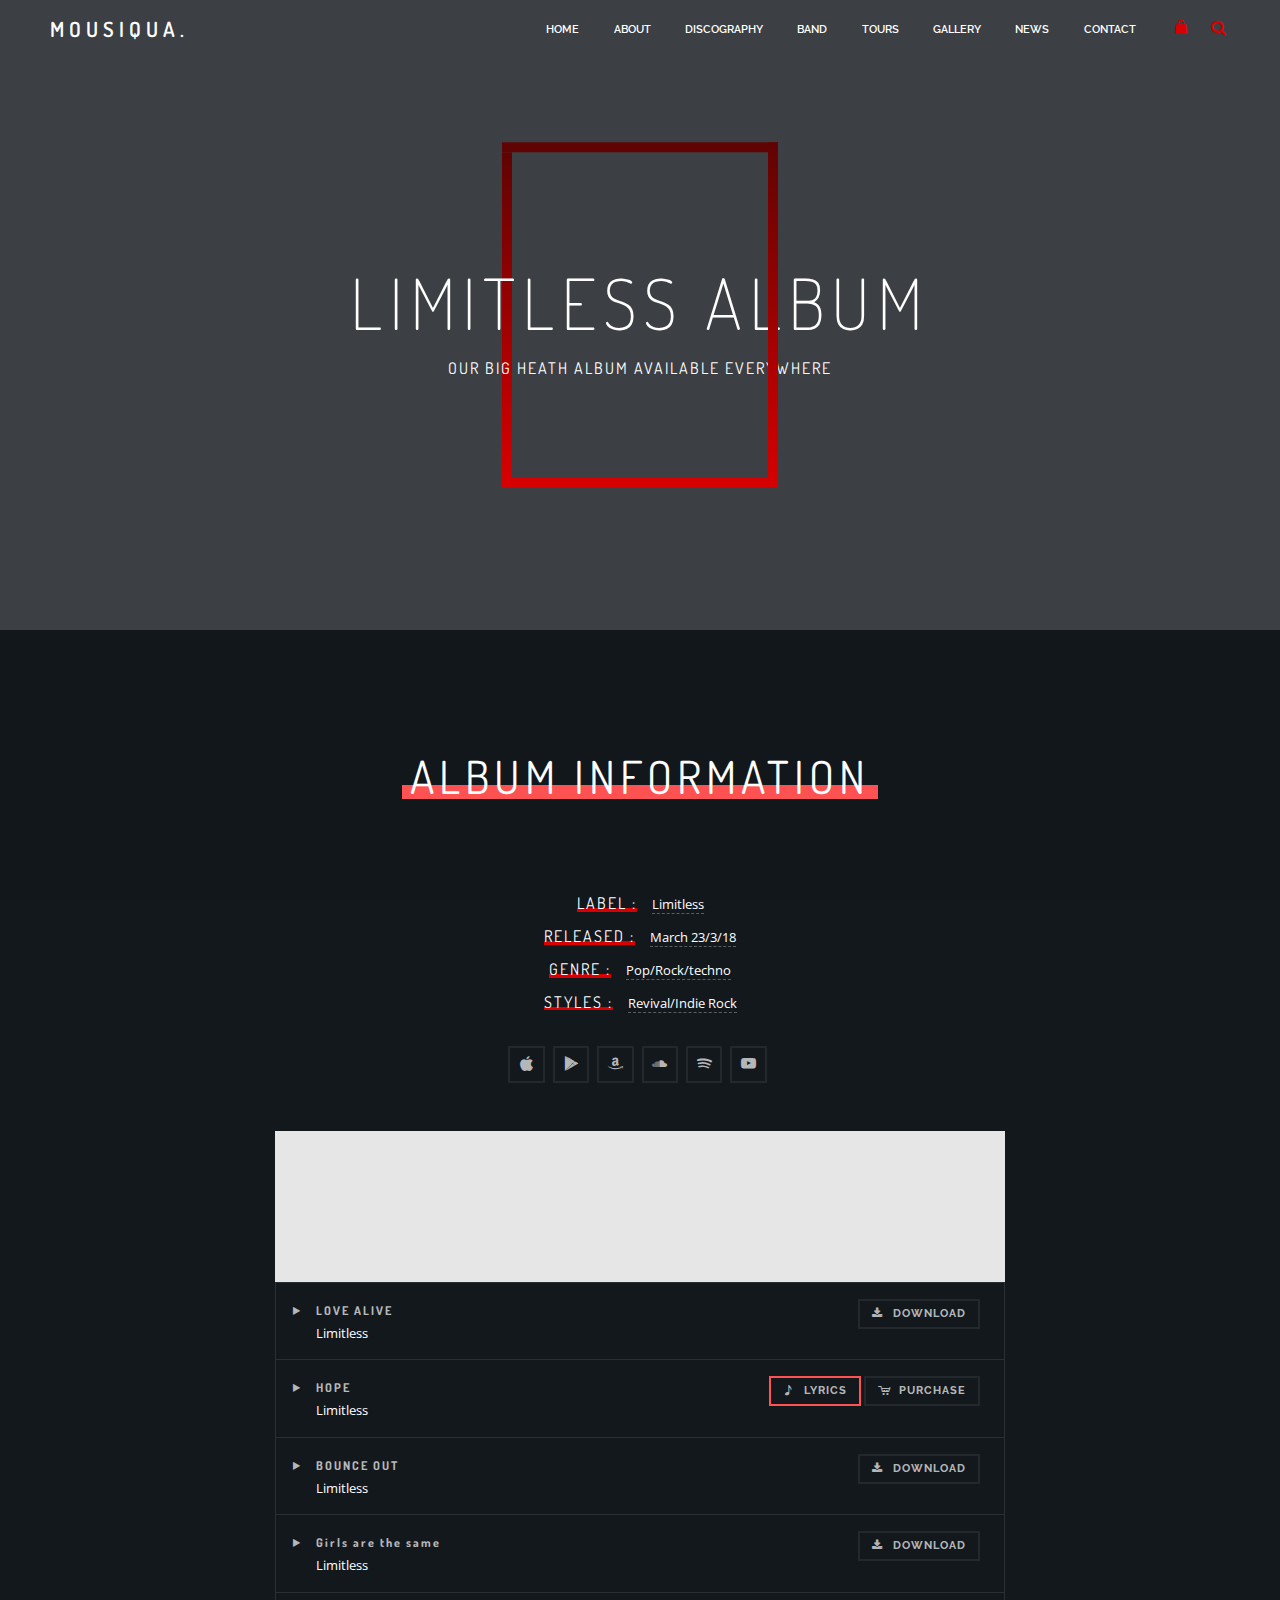
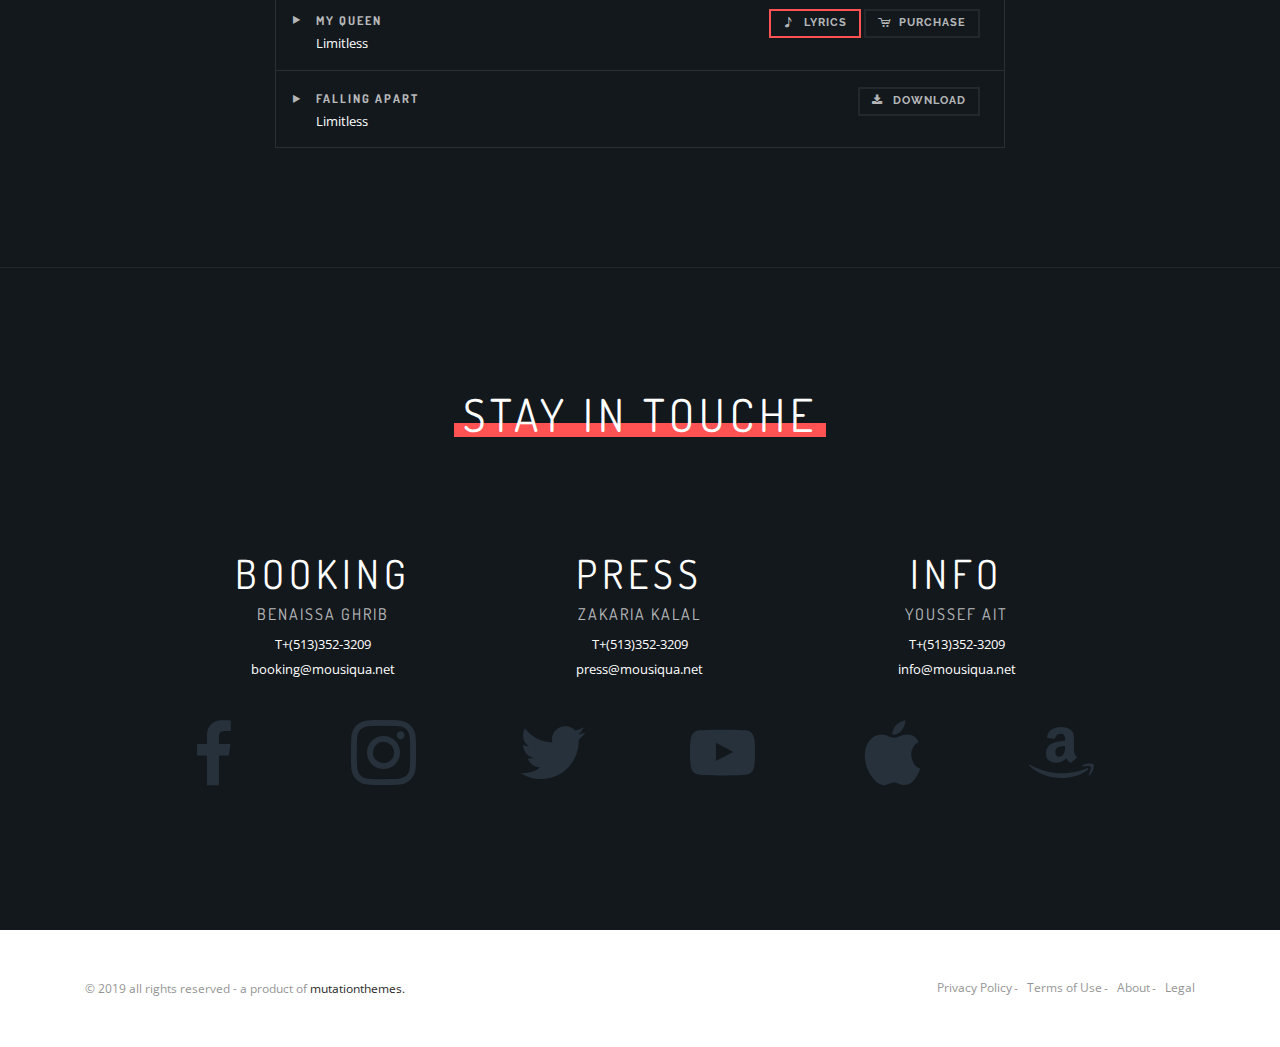
==== album-single.html @ a1e0802e "update" ====
<!DOCTYPE html>
<html lang="en">
   <head>
      <!-- Metas -->
      <meta charset="utf-8">
      <title>Mousiqua - Music Band and Musician Template</title>
      <meta name="description" content="">
      <meta name="viewport" content="width=device-width, initial-scale=1.0">
      <!-- Css -->
      <link href="css/bootstrap.css" rel="stylesheet" type="text/css" media="all"/>
      <link href="css/base.css" rel="stylesheet" type="text/css" media="all"/>
      <link href="css/main.css" rel="stylesheet" type="text/css" media="all"/>
      <link href="css/flexslider.css" rel="stylesheet" type="text/css"  media="all" />
      <link href="css/fonts.css" rel="stylesheet" type="text/css"  media="all" />
      <link href="http://fonts.googleapis.com/css?family=Dosis:100,300,400,600,700" rel="stylesheet" type="text/css">
      <link href="https://fonts.googleapis.com/css?family=Raleway:100,400,500,600,700" rel="stylesheet">
      <link href="https://fonts.googleapis.com/css?family=Open+Sans:300i,400,400i,600,700,800" rel="stylesheet">
   </head>
   <body>
      <!-- Preloader -->
      <div class="loader">
         <!-- Preloader inner -->
         <div class="loader-inner">
            <svg width="120" height="220" viewbox="0 0 100 100" class="loading-spinner" version="1.1" xmlns="http://www.w3.org/2000/svg">
               <circle class="spinner" cx="50" cy="50" r="21" fill="#13181d" stroke-width="2"/>
            </svg>
         </div>
         <!-- End preloader inner -->
      </div>
      <!-- End preloader-->
      <!--Wrapper-->
      <div class="wrapper">
         <div class="block-search-form">
            <div class="block-content">
               <div class="container">
                  <!--end of row-->
                  <div class="row justify-content-center">
                     <div class="col-12 col-md-10 col-lg-8">
                        <form method="get"  >
                           <div class="card  bg-red ">
                              <div class="card-body  row no-gutters align-items-center">
                                 <div class="col-auto">
                                    <i class="icon-search"></i>
                                 </div>
                                 <!--end of col-->
                                 <div class="col">
                                    <input class="form-control form-control-lg form-control-border0" placeholder="Type a keywords..." type="search">
                                 </div>
                                 <!--end of col-->
                                 <div class="col-auto">
                                    <button type="submit" class="btn  btn-primary uppercase border-3">
                                    Search now</button>
                                 </div>
                                 <!--end of col-->
                              </div>
                           </div>
                        </form>
                     </div>
                     <!--end of col-->
                  </div>
                  <!--end of row-->
               </div>
            </div>
         </div>
         <!--Hero section-->
         <section class="hero height-70">
            <div class="background-img overlay zoom">
               <img src="img/21.jpg" alt="">
            </div>
            <!--Container-->
            <div class="container hero-content">
               <!--Row-->
               <div class="row">
                  <div class="col-sm-12 text-center">
                     <!--Inner hero-->
                     <div class="inner-hero">
                        <div class="back-rect"></div>
                        <h1 class="large text-white uppercase mb-0">Limitless Album</h1>
                        <h5 class="mb-0 text-white uppercase">Our big Heath album Available Everywhere</h5>
                        <div class="front-rect"></div>
                     </div>
                  </div>
                  <!--End row-->
               </div>
               <!--End container-->
            </div>
            <!--End inner hero-->
            <!--Header-->
            <header class="header default">
               <div class=" left-part">
                  <a class="logo scroll" href="index.html">
                     <h2 class="mb-0 uppercase">mousiqua.</h2>
                  </a>
               </div>
               <div class="right-part">
                  <nav class="main-nav">
                     <div class="toggle-mobile-but">
                        <a href="#" class="mobile-but" >
                           <div class="lines"></div>
                        </a>
                     </div>
                     <ul class="main-menu list-inline">
                        <li><a class="scroll list-inline-item" href="index.html#wrapper">Home</a></li>
                        <li><a class="scroll list-inline-item" href="index.html#about">about</a></li>
                        <li><a class="scroll list-inline-item" href="index.html#discography">discography</a></li>
                        <li><a class="scroll list-inline-item" href="index.html#band">Band</a></li>
                        <li><a class="scroll list-inline-item" href="index.html#tour">Tours</a></li>
                        <li><a class="scroll list-inline-item" href="index.html#gallery">Gallery</a></li>
                        <li><a class="scroll list-inline-item" href="index.html#news">News</a></li>
                        <li><a class="scroll list-inline-item" href="index.html#contact">Contact</a></li>
                        <li>
                           <ul class="block-helper list-inline">
                              <li class="list-inline-item"><a href="#"><i class="icon-shop"></i></a></li>
                              <li class="list-inline-item"><span class="search-ico"><i class="icon-search"></i></span></li>
                           </ul>
                        </li>
                     </ul>
                  </nav>
               </div>
            </header>
            <!--End header-->
         </section>
         <!--End hero section-->
         <!--Discography section-->
         <section id="discography" class="discography main">
            <!--Container-->
            <div class="container">
               <!--Row-->
               <div class="row justify-content-center">
                  <div class="col-12 col-md-10 col-lg-9 ">
                     <div class="block-content text-center gap-one-bottom-md">
                        <div class="block-title ">
                           <h1 class="uppercase">Album information</h1>
                        </div>
                     </div>
                  </div>
               </div>
               <!--End row-->
            </div>
            <!--End container-->
            <!--Container-->
            <div class="container">
               <!--Row-->
               <div class="row justify-content-center">
                  <div class="col-12 col-md-6 col-lg-8  ">
                     <div class="block-content text-center gap-one-bottom-sm">
                        <div class="block-album-info">
                           <ul>
                           <li><h5 class=" uppercase list-inline-item ">Label :</h5> <span>Limitless</span></li>
                           <li><h5 class=" uppercase list-inline-item">Released :</h5> <span>March 23/3/18</span></li>
                           <li><h5 class=" uppercase list-inline-item">Genre :</h5> <span>Pop/Rock/techno</span></li>
                           <li><h5 class="uppercase list-inline-item">Styles :</h5> <span>Revival/Indie Rock</span></li>
                           <li>
                           </ul>
                        </div>
                        <ul class="block-social list-inline mt-4">
                           <li class="list-inline-item mr-0"><a href="#"><i class="socicon-apple"></i></a></li>
                           <li class="list-inline-item mr-0"><a href="#"><i class="socicon-play"></i></a></li>
                           <li class="list-inline-item mr-0"><a href="#"><i class="socicon-amazon"></i></a></li>
                           <li class="list-inline-item mr-0"><a href="#"><i class="socicon-soundcloud"></i></a></li>
                           <li class="list-inline-item mr-0"><a href="#"><i class="socicon-spotify"></i></a></li>
                           <li class="list-inline-item mr-0"><a href="#"><i class="socicon-youtube"></i></a></li>
                        </ul>
                     </div>
                  </div>
               </div>
               <!--End row-->
            </div>
            <!--End container-->
            <!--Container-->
            <div class="container">
               <!--Row-->
               <div class="row justify-content-center">
                  <div class="col-12 col-lg-8 col-md-10">
                     <div class="block-tracklist">
                        <audio preload class="album"></audio>
                        <div class="block-content pb-0">
                           <img  class="mb-0" src="img/album/6.jpg" alt="">
                        </div>
                        <ol class="playlist">
                           <li>
                              <div class="as-link" data-src="mp3/01.mp3">
                                 <!--Row-->
                                 <div class="row">
                                    <div class="col-lg-6 col-md-6 ">
                                       <div class="block-track">
                                          <h6 class="mb-0 opc-70 uppercase">Love alive</h6>
                                          <span>Limitless </span>
                                       </div>
                                    </div>
                                    <div class="col-lg-6 col-md-6 text-md-right">
                                       <a href="#" class="btn-s uppercase btn btn-primary with-ico" ><i class="icon-download"></i>Download</a>
                                    </div>
                                 </div>
                              </div>
                           </li>
                           <li >
                              <div class="as-link" data-src="mp3/01.mp3">
                                 <!--Row-->
                                 <div class="row">
                                    <div class="col-lg-6 col-md-6 ">
                                       <div class="block-track">
                                          <h6 class="mb-0 opc-70 uppercase">Hope</h6>
                                          <span> Limitless</span>
                                       </div>
                                    </div>
                                    <div class="col-lg-6 col-md-6 text-md-right">
                                       <a href="#" class="btn-s uppercase btn btn-primary with-ico border-2 toggle-lyrics"><i class="icon-note"></i>Lyrics</a>
                                       <a href="#" class="btn-s uppercase btn btn-primary with-ico" ><i class="icon-cart"></i>Purchase</a>
                                    </div>
                                    <div class="col-12 ">
                                       <div class="block-lyrics w-75 text-center mt-3">
                                          <h6 class="mb-4 opc-70 uppercase ">Hope</h6>
                                          <p>Liberian girl
                                             You came and you changed my world
                                             A love so brand new
                                             Liberian girl
                                             You came and you changed my world
                                             A feeling so true
                                          </p>
                                          <p>Liberian girl
                                             You know that you came
                                             And you changed my world
                                             Just like in the movies
                                             With two lovers in a scene
                                             And she says
                                             "Do you love me"
                                             And he says so endlessly
                                             "I love you, Liberian girl"
                                          </p>
                                          <p>Liberian girl
                                             More precious than any pearl
                                             Your love so complete
                                             Liberian girl
                                             You kiss me then,
                                             Ooh, the world
                                             You do this to me
                                             Liberian girl
                                             You know that you came
                                             And you changed my world
                                             Just like in the movies
                                             With two lovers in a scene
                                             And she says
                                             "Do you love me"
                                             And he says so endlessly
                                             "I love you, Liberian girl"
                                          </p>
                                          <p>Liberian girl
                                             You know that you came
                                             And you changed my world
                                             I wait for the day
                                             When you have to say
                                             "I do"… 
                                          </p>
                                       </div>
                                    </div>
                                 </div>
                              </div>
                           </li>
                           <li >
                              <div class="as-link" data-src="mp3/03.mp3">
                                 <!--Row-->
                                 <div class="row">
                                    <div class="col-lg-6 col-md-6 ">
                                       <div class="block-track">
                                          <h6 class="mb-0 opc-70 uppercase ">Bounce out</h6>
                                          <span>Limitless </span>
                                       </div>
                                    </div>
                                    <div class="col-lg-6 col-md-6 text-md-right">
                                       <a href="#" class="btn-s uppercase btn btn-primary with-ico" ><i class="icon-download"></i>Download</a>
                                    </div>
                                 </div>
                              </div>
                           </li>
                           <li >
                              <div class="as-link" data-src="mp3/04.mp3">
                                 <!--Row-->
                                 <div class="row">
                                    <div class="col-lg-6 col-md-6 ">
                                       <div class="block-track">
                                          <h6 class="mb-0 opc-70 ">Girls are the same</h6>
                                          <span>Limitless </span>
                                       </div>
                                    </div>
                                    <div class="col-lg-6 col-md-6 text-md-right">
                                       <a href="#" class="btn-s uppercase btn btn-primary with-ico"><i class="icon-download"></i>Download</a>
                                    </div>
                                 </div>
                              </div>
                           </li>
                           <li >
                              <div class="as-link" data-src="mp3/05.mp3">
                                 <!--Row-->
                                 <div class="row">
                                    <div class="col-lg-6 col-md-6 ">
                                       <div class="block-track">
                                          <h6 class="mb-0 opc-70 uppercase">My queen</h6>
                                          <span>Limitless </span>
                                       </div>
                                    </div>
                                    <div class="col-lg-6 col-md-6 text-md-right">
                                       <a href="#" class="btn-s uppercase btn btn-primary with-ico border-2 toggle-lyrics"><i class="icon-note"></i>Lyrics</a>
                                       <a href="#" class="btn-s uppercase btn btn-primary with-ico" ><i class="icon-cart"></i>Purchase</a>
                                    </div>
                                    <div class="col-12 ">
                                       <div class="block-lyrics w-75  text-center mt-3">
                                          <h6 class="mb-4 opc-70 uppercase ">My queen</h6>
                                          <p>Liberian girl
                                             You came and you changed my world
                                             A love so brand new
                                             Liberian girl
                                             You came and you changed my world
                                             A feeling so true
                                          </p>
                                          <p>Liberian girl
                                             You know that you came
                                             And you changed my world
                                             Just like in the movies
                                             With two lovers in a scene
                                             And she says
                                             "Do you love me"
                                             And he says so endlessly
                                             "I love you, Liberian girl"
                                          </p>
                                          <p>Liberian girl
                                             More precious than any pearl
                                             Your love so complete
                                             Liberian girl
                                             You kiss me then,
                                             Ooh, the world
                                             You do this to me
                                             Liberian girl
                                             You know that you came
                                             And you changed my world
                                             Just like in the movies
                                             With two lovers in a scene
                                             And she says
                                             "Do you love me"
                                             And he says so endlessly
                                             "I love you, Liberian girl"
                                          </p>
                                          <p>Liberian girl
                                             You know that you came
                                             And you changed my world
                                             I wait for the day
                                             When you have to say
                                             "I do"… 
                                          </p>
                                       </div>
                                    </div>
                                 </div>
                              </div>
                           </li>
                           <li >
                              <div class="as-link" data-src="mp3/06.mp3">
                                 <!--Row-->
                                 <div class="row">
                                    <div class="col-lg-6 col-md-6 ">
                                       <div class="block-track">
                                          <h6 class="mb-0 opc-70 uppercase">Falling apart</h6>
                                          <span>Limitless </span>
                                       </div>
                                    </div>
                                    <div class="col-lg-6 col-md-6 text-md-right">
                                       <a href="#" class="btn-s uppercase btn btn-primary with-ico" ><i class="icon-download"></i>Download</a>
                                    </div>
                                 </div>
                              </div>
                           </li>
                        </ol>
                     </div>
                  </div>
               </div>
               <!--End row-->
            </div>
            <!--End container-->
         </section>
         <!--End discography section-->
        <!--Contact section-->
         <section id="contact" class="contact main bg-secondary">
            <!--Container-->
            <div class="container">
               <!--Row-->
               <div class="row justify-content-center ">
                  <div class="col-12 col-md-10 col-lg-9">
                     <div class="block-content  gap-one-bottom-md text-center">
                        <div class="block-title ">
                           <h1 class="uppercase">stay in touche</h1>
                        </div>
                     </div>
                  </div>
               </div>
               <!--End row-->
            </div>
            <!--End container-->
            <!--Container-->
            <div class="container">
               <div class="row justify-content-center">
                  <div class="col-12 col-lg-10">
                    <ul class="feature-list feature-list-sm text-center row">
                        <li class="col-md-6  col-lg-4">
                           <div class="card text-center" >
                              <div class="card-body">
                                 <h2 class="uppercase ">Booking</h2>
                                 <p class="mb-0"><em class="uppercase h5 opc-70">Benaissa Ghrib</em>
                                    T+(513)352-3209<br>
                                    booking@mousiqua.net
                                 </p>
                              </div>
                           </div>
                        </li>
                        <li class="col-md-6  col-lg-4">
                           <div class="card text-center">
                              <div class="card-body">
                                 <h2 class="uppercase">Press</h2>
                                 <p class="mb-0"><em class="uppercase h5 opc-70">Zakaria Kalal</em>
                                    T+(513)352-3209<br>
                                    press@mousiqua.net
                                 </p>
                              </div>
                           </div>
                        </li>
                        <li class="col-md-6  col-lg-4">
                           <div class="card text-center">
                              <div class="card-body">
                                 <h2 class="uppercase ">info</h2>
                                 <p class=" mb-0"><em class="uppercase h5 opc-70">Youssef Ait</em>
                                    T+(513)352-3209<br>
                                    info@mousiqua.net
                                 </p>
                              </div>
                           </div>
                        </li>
                     </ul>                  </div>
               </div>
               <div class="row justify-content-center">
                  <div class="col-12">
                     <ul class="block-social list-inline text-center">
                        <li class="list-inline-item">
                           <a href="#"> <i class="socicon-facebook"></i> </a>
                        </li>
                        <li class="list-inline-item">
                           <a href="#"><i class="socicon-instagram"></i> </a>
                        </li>
                        <li class="list-inline-item">
                           <a href="#"><i class="socicon-twitter"></i> </a>
                        </li>
                        <li class="list-inline-item">
                           <a href="#"><i class="socicon-youtube"></i> </a>
                        </li>
                        <li class="list-inline-item">
                           <a href="#"><i class="socicon-apple"></i> </a>
                        </li>
                        <li class="list-inline-item">
                           <a href="#"><i class="socicon-amazon"></i></a> 
                        </li>
                     </ul>
                  </div>
               </div>
            </div>
            <!--End container-->
         </section>
         <!--End contact section-->  
         <footer class="pt-5 pb-5 footer">
            <!--Container-->
            <div class="container">
               <div class="row justify-content-between align-items-center">
                  <div class="col-md-6">
                     <small class="small"><span>&copy; 2019 all rights reserved - a product of</span> mutationthemes.</small>
                  </div>
                  <div class="col-md-6 text-md-right">
                     <ul class="list-inline small">
                        <li class="list-inline-item">
                           <a href="#">Privacy Policy</a>
                        </li>
                        <li class="list-inline-item">
                           <a href="#">Terms of Use</a>
                        </li>
                        <li class="list-inline-item">
                           <a href="#">About</a>
                        </li>
                        <li class="list-inline-item">
                           <a href="#">Legal</a>
                        </li>
                     </ul>
                  </div>
               </div>
            </div>
            <!--End container-->
         </footer>
         <a class="block-top scroll" href="#wrapper">
         <i class="icon-angle-up"></i></a>
      </div>
      <!-- End wrapper-->
      <!--Javascript--> 
      <script src="js/jquery-1.12.4.min.js"></script>
      <script src="js/jquery.flexslider-min.js"></script>
      <script src="js/smooth-scroll.js" ></script>
      <script src="js/jquery.magnific-popup.min.js" ></script>
      <script src="js/audio.min.js" ></script>
      <script src="js/twitterFetcher_min.js" ></script>
      <script src="js/jquery.countdown.min.js" ></script>
      <script src="js/placeholders.min.js"></script>
      <script src="js/script.js"></script>
      <!-- Google analytics -->
      <!-- End google analytics -->
   </body>
</html>
---- css/base.css ----
/* Table of Content
==================================================
    1.Reset & Basics
    2.Basic Styles
    3.Typography and Common style
    4.Links
    5.Misc


/* Reset & Basics (Inspired by E. Meyers) */

*,
*:before,
*:after {
    -moz-box-sizing: border-box;
    -webkit-box-sizing: border-box;
    -ms-box-sizing: border-box;
    -o-box-sizing: border-box;
}
* {
    margin: 0;
    padding: 0;
}
html,
body,
div,
span,
applet,
object,
iframe,
h1,
h2,
h3,
h4,
h5,
h6,
p,
blockquote,
pre,
a,
abbr,
acronym,
address,
big,
cite,
code,
dfn,
em,
img,
ins,
kbd,
q,
s,
samp,
small,
strike,
strong,
sub,
sup,
tt,
var,
b,
u,
i,
center,
dl,
dt,
dd,
ol,
ul,
li,
fieldset,
form,
label,
legend,
table,
caption,
tbody,
tfoot,
thead,
tr,
th,
td,
article,
aside,
canvas,
details,
embed,
figure,
figcaption,
footer,
header,
hgroup,
menu,
nav,
output,
ruby,
section,
summary,
time,
mark,
audio,
video {
    margin: 0;
    padding: 0;
    border: 0;
    font-size: 100%;
    font: inherit;
    vertical-align: baseline;
    text-decoration: none;
}
article,
aside,
details,
figcaption,
figure,
footer,
header,
hgroup,
menu,
nav,
section {
    display: block;
}
ol,
ul {
    list-style: none;
}
blockquote,
q {
    quotes: none;
}
blockquote:before,
blockquote:after,
q:before,
q:after {
    content: '';
    content: none;
}
table {
    border-collapse: collapse;
    border-spacing: 0;
}
a,
a:hover,
a:active,
a:visited,
a:focus {
    text-decoration: none;
}


img {
    display: inline-block;
    vertical-align: middle;
    height: auto;
    max-width: 100%;
}
.map img {
    max-width: none;
}
a:focus {
    outline: 0;
}
iframe {
    width: 100%;
    border: none;
    display: inline-block;
}
::-moz-selection {
    background: #ff5252;
    color: #ffffff;
}
/* End reset & basics (Inspired by E. Meyers) */



/*Basic Styles*/

body {
    background: #13181d;
    font-family:  "Open Sans", "Helvetica Neue", Helvetica, Arial, sans-serif;
    color: #ffffff;
    margin: 0;
    font-size: 13px;
    font-weight: 400;
    line-height: 1.55;
    -moz-osx-font-smoothing: grayscale;
    -webkit-font-smoothing: antialiased;
}

/*End basic styles*/


/* Typography and Common style*/

h1,
h2,
h3,
h4,
h5,
h6,
.h1,
.h3,
.h4,
.h5,
.h6
 {
    font-family: 'Dosis', "Helvetica Neue", "Helvetica", Helvetica, Arial,sans-serif;
    margin-bottom:.5rem;
    font-weight: 400;
    position: relative;
    letter-spacing: 2px;
    
}

h1, .h1{
     font-size:2.875rem;
     line-height: 1.2;
     letter-spacing: 5px;
}

 h2, .h2 {
     font-size:2.5rem;
     line-height: 3rem;
     letter-spacing: 5px;
}
 h3, .h3 {
     font-size: 1.125rem;
}
 h4, .h4{
     font-size:1.25rem;
     font-weight: 400;
    line-height: 2rem;
}

.h4 {
    font-weight: 500;
}

 h5,.h5{
     font-size: 1rem;
}
 h6, .h6{
     font-size: .75rem;
     line-height: 1.5rem;
     font-weight: 700;
}

.h5, .font-weight-600{
    font-weight: 600;
}


.avatar {

    flex-shrink: 0;
    border-radius: 50%;

}


.avatar.avatar-lg {

    width: 3.5rem;
    height:3.5rem;

}


.avatar.avatar-sm {

    width: 2.5rem;
    height:2.5rem;

}

.block-title{
    display: inline-block;
    position: relative;
    padding: 0 .625em;
}

.block-title:before{
    position: absolute;
    content: "";
    width: 100%;
    height: .875rem;
    background: #ff5252;
    bottom: .775rem;
    left: 0;
}
.span{
    font-size: .75rem;
}

.big-icon{
    font-size: 5rem;
    opacity: .5;
    color: #3b4b5b;
}
blockquote{
    font-size:1.25rem;
    font-style: italic;
    margin:  .7537rem 0;
    font-weight: 300;
    line-height: 1.5735rem;
}


p,.p{
    line-height: 1.9;
    margin-bottom: 1.875rem;
    font-size: .8125rem;
    display: block;
}

p span, small span{
    font-size: inherit;
}

p em{
    display: block;
    font-weight: 400 !important;
}

form{
    position: relative;
}

em {
    margin-bottom: .5rem;
    
}

.w-93{
    width: 93%;
}


.opc-70{
    opacity: .7;
}

.vertical-align {
    display: -webkit-flex !important;
    display: -moz-flex !important;
    display: -ms-flexbox !important;
    display: flex !important;
    align-items: center;
    -webkit-align-items: center;
    justify-content: center;
    -webkit-justify-content: center;
}

.text-small{
    font-size: 11px;
    display: inline-block;
}


section,
.section {
    position: relative;
    overflow: hidden;
    width: 100%;
}

.block-content {
    position: relative;
    width: 100%;
    overflow: hidden;
    padding-bottom: .3125rem;
}

.front-p {
    position: relative;
    z-index: 100;
}
.uppercase {
    text-transform: uppercase;
}
.text-white {
    color: #ffffff;
}

.text-red {
    color: #ff5252;
}


.bold{
    font-weight: 700;
}

.switch-fot{
    font-family: 'Source Code Pro', monospace;
}

.form-control-border0{
    border: none;
}

.height-70 {
    height: 70vh;
}


img {
    margin-bottom: 1rem;
    display: block;
}

img.animated{
    -webkit-transform: translateX(-10px) translateZ(0);
    transform: translateX(-10px) translateZ(0);
    transition: .45s ease;
    width: calc(100% + 10px);
    max-width: initial;
}


img:hover{
-webkit-transform: translateX(0);
transform: translateX(0);
}


.sing {
    max-width: 30%;
}


.adjust-space{
    margin-top: -30px;
    display: block;
}

.container{
    position:relative;
}

.indent {
    text-indent: -999px;
    display: none;
}

input[type]:-moz-placeholder {
    color: rgba(85,45,35,.5);
}
:-moz-placeholder {
    color: rgba(85,45,35,.5);
}
::-moz-placeholder {
    color: rgba(85,45,35,.5);
}
:-ms-input-placeholder {
    color: rgba(85,45,35,.5);
}
::-webkit-input-placeholder {
    color: rgba(85,45,35,.5);
}


.zoom {
    animation: zoom 15s ease 0s normal both infinite;
    -webkit-animation: zoom 15s ease 0s normal both infinite;
    -moz-animation: zoom 15s ease 0s normal both infinite;
    -ms-animation: zoom 15s ease 0s normal both infinite;
    -o-animation: zoom 15s ease 0s normal both infinite;
}
@keyframes zoom {
0% {
    transform: scale(1, 1);
}
50% {
    transform: scale(1.1, 1.1);
}
100% {
    transform: scale(1, 1);
}
}
@keyframes zoom {
0% {
    transform: scale(1, 1);
}
50% {
    transform: scale(1.1, 1.1);
}
100% {
    transform: scale(1, 1);
}
}
@keyframes zoom {
0% {
    transform: scale(1, 1);
}
50% {
    transform: scale(1.1, 1.1);
}
100% {
    transform: scale(1, 1);
}
}



/* End typography and common style*/

/*Links*/

a.link{
    margin-bottom: 1rem;
    display: block;
}
.as-link{
    cursor: pointer;
}

a,
.but,
.block-hover,
input[type="text"],
.mobile-but .lines:after,
.mobile-but .lines:before,
.insta-Feed li img,
.block-tabs li,
.playlist li
 {
    transition: 0.3s ease-in-out;
-webkit-transition: 0.3s ease-in-out;
-moz-transition: 0.3s ease-in-out;
    -ms-transition: 0.3s ease-in-out;
    -o-transition: 0.3s ease-in-out;
}

.btn-s{
   padding: .29rem .725rem .29rem .625rem;
   font-size: .6875rem;
}

.btn.with-ico i{
    margin-right: .5125rem;

}

.with-ico i{
    display: inline-block;
    margin-right: .8125rem;
}

.border-2{
    border-color:#ff5252 !important;

}

.border-3{
    border-color:rgba(255,255,255,.5) !important;

}

.but:hover {
    color: #ffffff;
}



.block-social li a{
    color: rgba(255,255,255,.7);
    border: 2px solid transparent;
    border-color:rgba(255,255,255,.07);
    padding: 0.2875rem 0.55rem;
    font-size: 0.9357rem;
    display: inline-block;
    margin-right: .3rem;
}

.block-social li a:hover{
    color: rgba(255,255,255,1);
}

a.link:hover{
    opacity: .7;
    text-decoration: none;
}


strong a{
    color: #ffffff;
}

p a.link{
    margin-top: 0;
    font-size: inherit;
    text-decoration: underline;
    display: inline-block;

}

section.divider{
    padding-top: 12rem;
    padding-bottom: 12rem;
}

section.main{
    padding-top: 7.42857rem;
    padding-bottom: 7.42857rem;
}


div[class*="col-"].gap-one-bottom-md, .gap-one-bottom-md{
    padding-bottom: 5rem;
}


div[class*="col-"].gap-one-top-md, .gap-one-top-md{
    padding-top: 5rem;
}


div[class*="col-"].gap-double-md, .gap-double-md {
    padding-top: 5rem;
    padding-bottom: 5rem;
}

div[class*="col-"].gap-one-bottom-lg, .gap-one-bottom-lg{
    padding-bottom: 10rem;
}


div[class*="col-"].gap-one-top-lg, .gap-one-top-lg{
    padding-top: 10rem;
}



div[class*="col-"].gap-double-lg, .gap-double-lg {
    padding-top: 10rem;
    padding-bottom: 10rem;
}


div[class*="col-"].gap-one-bottom-sm, .gap-one-bottom-sm{
    padding-bottom: 3rem;
}


div[class*="col-"].gap-one-top-sm, .gap-one-top-sm{
    padding-top: 3rem;
}


div[class*="col-"].gap-double-sm, .gap-double-sm {
    padding-top: 3rem;
    padding-bottom: 3rem;
}

/*End links*/

/*Misc */

.bg-secondary {
    border-top: 1px solid rgba(59, 75, 91, 0.3)
}
.bg-red {
    background: #ff5252;
}
.bg-dark-blue {
    background: #13181d;
}

/*End misc */
---- css/main.css ----
/* 

Mousiqua - Music Band and Musician Bootstrap 4 Template
Copyright 2018  www.mutationmedia.net 
Created by : mutationthemes  

*/

/* Table of Content ================================================== 

1.Preloader
2.Site wrapper
3.Search form
4.To the top
5.About section
6.Discography section
7.Band section
8.Tours section
9.Gallery section
10.News section
11.Contact section
12.Footer section
13.Mediaqueries 




/*Preloader*/
 .loader {
     background: #13181d;
     bottom: 0;
     height: 100%;
     left: 0;
     position: fixed;
     right: 0;
     top: 0;
     width: 100%;
     z-index: 10000;
}
 .loader-inner {
     left: 0;
     position: absolute;
     top: 50%;
     width: 100%;
     text-align: center;
     transform: translateY(-50%);
     -webkit-transform: translateY(-50%);
     -moz-transform: translateY(-50%);
     -ms-transform: translateY(-50%);
     -o-transform: translateY(-50%);
}
 .loading-spinner {
     width: 6.25rem;
     height: 6.25rem;
     animation: spinner-rotate 2s ease-in-out infinite;
     -webkit-animation: spinner-rotate 2s ease-in-out infinite;
     -moz-animation: spinner-rotate 2s ease-in-out infinite;
     -ms-animation: spinner-rotate 2s ease-in-out infinite;
     -o-animation: spinner-rotate 2s ease-in-out infinite;
}
 .spinner {
     animation: spinner-color 8s ease-in-out infinite, spinner-dash 2s ease-in-out infinite;
     -webkit-animation: spinner-color 8s ease-in-out infinite, spinner-dash 2s ease-in-out infinite;
     -moz-animation: spinner-color 8s ease-in-out infinite, spinner-dash 2s ease-in-out infinite;
     -ms-animation: spinner-color 8s ease-in-out infinite, spinner-dash 2s ease-in-out infinite;
     -o-animation: spinner-color 8s ease-in-out infinite, spinner-dash 2s ease-in-out infinite;
     stroke-linecap: round;
}
 @keyframes spinner-rotate {
     100% {
         transform: rotate(360deg);
         -webkit-transform: rotate(360deg);
         -moz-transform: trotate(360deg);
         -ms-transform: rotate(360deg);
         -o-transform: rotate(360deg);
    }
}
 @keyframes spinner-color {
     0%, 100% {
         stroke: #610404;
    }
     20% {
         stroke: #D80000;
    }
     40% {
         stroke: #610404;
    }
     60% {
         stroke: #D80000;
    }
     80% {
         stroke: #610404;
    }
     100% {
         stroke: #D80000;
    }
}
 @keyframes spinner-dash {
     0% {
         stroke-dasharray: 1, 200;
         stroke-dashoffset: 0;
    }
     50% {
         stroke-dasharray: 90, 200;
         stroke-dashoffset: -35px;
    }
     100% {
         stroke-dasharray: 90, 200;
         stroke-dashoffset: -125px;
    }
}
/*End preloader*/
/*Site wrapper*/
 .wrapper {
     position: relative;
}
/*End site wrapper*/
/*Search form*/
 .block-search-form{
     position: fixed;
     background: rgba(19, 24, 29, .8);
     bottom: 0;
     left: 0;
     right: 0;
     top: 0;
     width: 100%;
     height: 100%;
     z-index: 1045;
     overflow: hidden;
     display: none;
}
 span.close-search{
     width: 100%;
     height:100%;
     position: absolute;
     left: 0;
     top: 0;
}
 .block-search-form .block-content{
     position: relative;
     top: 50%;
     left: 50%;
     -webkit-transform: translate(-50%,-50%);
     -ms-transform: translate(-50%,-50%);
     transform: translate(-50%,-50%);
}
/*End search form*/
/*To the top*/
 .block-top:not(.active) {
     opacity: 0;
     transform: translate3d(0, 20px, 0);
     -webkit-transform: translate3d(0, 20px, 0);
     -moz-transform: translate3d(0, 20px, 0);
     pointer-events: none;
}
 .block-top.active:hover {
     transform: translate3d(0, -5px, 0);
     -webkit-transform: translate3d(0, -5px, 0);
     -moz-transform: translate3d(0, -5px, 0);
     color: #ffffff;
}
 .block-top {
     position: fixed;
     width: 3.2rem;
     height: 3.2rem;
     background: #D80000;
     text-align: center;
     right: 2.875rem;
     bottom: 3.6875rem;
     padding-top: .6rem;
     z-index: 100;
     color: #ffffff;
}
 .block-top i{
     font-size: 1.2rem;
}
/*End to the top*/
/* Hero Section*/
 section.hero {
     background: #222222;
     padding: 0;
     overflow:hidden;
}
 .background-img img {
     display: none;
}
 .background-img {
     width: 100%;
     height: 100%;
}
 .background-img {
     background-attachment: scroll;
     background-clip: border-box;
     background-color: #151514;
     background-image: none;
     background-origin: padding-box;
     background-position: 50% 50% !important;
     background-repeat: repeat;
     background-size: cover !important;
     height: 100%;
     left: 0;
     position: absolute;
     top: 0;
     width: 100%;
     z-index: 0;
}
 .overlay:before, .block-hover:before {
     position: absolute;
     background: rgba(19, 24, 29, .8);
     width: 100%;
     height: 100%;
     top: 0;
     left: 0;
     z-index: 3;
     content: "";
}
 .header {
     padding: .4em 0;
}
 .slider .slides li {
     background-size: cover;
     
}
 .header.default {
     left: 0;
     position: absolute;
     top: 0;
     width: 100%;
     z-index: 1040;
}
 .header .left-part {
     float: left;
     margin-left: 3.125rem;
}
 .header .right-part {
     float: right;
     margin-right: 3.125rem;
     position: relative;
}
 .header.switched-header {
     background-color: #ffffff;
     left: 0;
     position: fixed;
     top: 0;
     width: 100%;
     z-index: 1040;
}
 .header .logo {
     display: inline-block;
}
 .header .logo h2 {
     color: #ffffff;
     font-size: 1.3rem;
     font-weight: 600;
}

 .header.switched-header .logo h2{
     color: #222222;
 }
 .mobile-but {
     display: inline-block;
     height: 1.5rem;
     position: absolute;
     right: -1.275rem;
     top: -2.175rem;
     z-index: 1000;
     display: none;
}
 .mobile-but .lines {
     transform: translate(0px, 10px) rotate(0deg);
     -webkit-transform: translate(0px, 10px) rotate(0deg);
     -ms-transform: translate(0px, 10px) rotate(0deg);
     -moz-transform: translate(0px, 10px) rotate(0deg);
}
 .mobile-but .lines, .mobile-but .lines:after, .mobile-but .lines:before {
     height: 0.125rem;
     width: 1.5625rem;
}
 .mobile-but .lines:after, .mobile-but .lines:before {
     content: " ";
     display: block;
}
 .mobile-but .lines:after {
     transform: translate(0px, 4px) rotate(0deg);
     -webkit-transform: translate(0px, 4px) rotate(0deg);
     -ms-transform: translate(0px, 4px) rotate(0deg);
     -moz-transform: translate(0px, 4px) rotate(0deg);
}
 .mobile-but .lines:before {
     transform: translate(0px, -4px) rotate(0deg);
     -webkit-transform: translate(0px, -4px) rotate(0deg);
     -ms-transform: translate(0px, -4px) rotate(0deg);
     -moz-transform: translate(0px, -4px) rotate(0deg);
}
 .mobile-but .lines:after, .mobile-but .lines:before {
     background: #D80000;
}
 .toggle-mobile-but.active .mobile-but .lines:after {
     transform: translate(0px, -1px) rotate(45deg);
     -webkit-transform: translate(0px, -1px) rotate(45deg);
     -ms-transform: translate(0px, -1px) rotate(45deg);
     -moz-transform: translate(0px, -1px) rotate(45deg);
}
 .toggle-mobile-but.active .mobile-but .lines:before {
     transform: translate(0px, 1px) rotate(-45deg);
     -webkit-transform: translate(0px, 1px) rotate(-45deg);
     -ms-transform: translate(0px, 1px) rotate(-45deg);
     -moz-transform: translate(0px, 1px) rotate(-45deg);
}
 .main-nav li {
     display: inline-block;
     font-size: .6875rem;
     font-weight: 600;
     text-transform: uppercase;
     margin-left: 1.9625rem;
     font-family: "Raleway", "Helvetica Neue", Helvetica, Arial, sans-serif;

}

.main-nav ul li i{
    color: #D80000;
}

 .main-nav ul li.block-helper:last-child {
     margin-left: .625rem;

}
 .main-menu li a {
     color: #ffffff;
     position: relative;
     padding:1rem 0;
     margin-right: 0 !important;
}
 .main-nav li.block-helper span.icon, .main-nav li.block-helper a{
     cursor: pointer;
     color: #D80000 !important;
     font-size: .9375rem;
     opacity: 1 !important;
}

.block-helper li {
     position: relative;
     font-size: 1rem;
}
 .block-helper li {
     margin-left: 0;
}
 .block-helper li a {
     color: #D80000;
}
 .header.switched-header .main-nav li a {
     color: #949494;
     
}


 .header.switched-header .block-helper li a {
     color: #D80000;
     opacity: 1;
}

 .hero-content {
     color: #ffffff;
     position: relative;
     text-align: center;
     top: 50%;
     transform: translateY(-50%);
     -webkit-transform: translateY(-50%);
     -moz-transform: translateY(-50%);
     -ms-transform: translateY(-50%);
     -o-transform: translateY(-50%);
     z-index: 4;
}

.hero.single{
     height: 40vh;
}
 h1.large {
     font-size: 4.4rem;
     line-height: 1.5;
     letter-spacing: .425rem;
     font-weight: 100;
}
 .back-rect {
     border: 10px solid transparent;
     -moz-border-image: -moz-linear-gradient(top, #610404 0%, #D80000 100%);
     -ms-border-image: -ms-linear-gradient(top, #610404 0%, #D80000 100%);
     -webkit-border-image: -webkit-linear-gradient(top, #610404 0%, #D80000 100%);
     border-image: linear-gradient(to bottom, #610404 0%, #D80000 100%);
     border-image-slice: 1;
     width: 17.25rem;
     height: 21.5625rem;
     top: 50%;
     left: 50%;
     -webkit-transform: translate(-50%, -50%);
     -ms-transform: translate(-50%, -50%);
     transform: translate(-50%, -50%);
     position: absolute;
}
 .front-rect {
     border-right: 10px solid transparent;
     -moz-border-image: -moz-linear-gradient(top, #610404 0%, #D80000 100%);
     -webkit-border-image: -webkit-linear-gradient(top, #ff3d49 0%, #D80000 100%);
     border-image: linear-gradient(to bottom, #610404 0%, #D80000 100%);
     border-image-slice: 1;
     width: 17.25rem;
     height: 21.5625rem;
     top: 50%;
     left: 50%;
     -webkit-transform: translate(-50%, -50%);
     -ms-transform: translate(-50%, -50%);
     transform: translate(-50%), -50%;
     position: absolute;
}
 .video-play-but {
     border: 2px solid #ffffff;
     border-radius: 50%;
     -webkit-border-radius: 50%;
     -moz-border-radius: 50%;
     -ms-border-radius: 50%;
     -o-border-radius: 50%;
     display: inline-block;
     height:7.5em;
     width: 7.5em;
     position: relative;
     background: none;
     margin-top: 3.125em;
}
 .video-play-but:after {
     border-color: transparent transparent transparent #ffffff;
     border-style: solid;
     border-width: 17px 0 17px 24px;
     content: "";
     height: 0;
     margin-left: -0.625rem;
     position: absolute;
     top: 50%;
     left: 50%;
     width: 0;
     transform: translateY(-50%);
     -webkit-transform: translateY( -50%);
     -moz-transform: translateY( -50%);
     -ms-transform: translateY(-50%);
     -o-transform: translateY( -50%);
}
 .block-video .video-play-but:after{
     border-width: 10px 0 10px 15px;
     margin-left: -0.375rem;
     border-color: transparent transparent transparent #13181d;
}
 .video-play-but:hover {
     transform: scale(0.95);
     -webkit-transform: scale(0.95);
}
/* End hero Section*/
/* Discography section*/


.block-album-info li h5{
    position: relative;
}

.block-album-info li h5:before,.block-presale li h5:before {
     position: absolute;
     content: "";
     width: 100%;
     height: .245rem;
     background: #D80000;
     bottom: 4px;
     left: 0;
     z-index: -1;
}

.block-album-info li span, .block-presale li span{
    border-bottom: 1px dashed rgba(255,255,255,.3) ;
}
 .block-teaser{
     text-transform: uppercase;
     border-top: 6px solid #D80000;
     border-bottom: 6px solid #D80000;
     padding: 1.25rem 0;
}
 .block-teaser p{
     font-weight: 700;
     font-size: 1.3rem;
     padding-bottom: .5rem;
}
 .block-teaser a{
     font-weight: 700;
     font-size: .9rem;
}
 .countdown .counter-bg {
    background: #D80000;
    padding: 20px 35px;
    display: inline-block;
    border-radius: 0.25rem;
    margin: 0 10px 0 10px;
    line-height: 1.2;
    text-transform: none;
}

 .countdown .counter-bg span.counter {
     font-size: 4rem;
    font-weight: 600;
}

 .countdown .counter-bg span.label {
     font-size: .85rem;
    font-weight: 400;
    display: block;
}
/* End discography Section*/
/* Audio player*/
 .block-tracklist .audiojs {
     background-image: none;
     background-color: #1a1a1a;
     -webkit-box-shadow: none;
     box-shadow: none;
     width: 100%;
     height: 7.3rem;
     display: none;
}
/* .block-tracklist .audiojs .scrubber {
     background-color: rgba(255, 255, 255, 0.7);
     position: absolute;
     height: 4px;
     top: 33px;
     z-index: 9999;
     width: calc(100% - 130px);
     left: 55px;
     border-top: 0;
}
 .block-tracklist .audiojs .time {
     position: absolute;
     text-shadow: none;
     border: none;
     height: auto;
     line-height: normal;
     margin: 0;
     padding: 0;
     top: 20px;
     right: 62px;
}
 .block-tracklist .audiojs .progress{
     border-radius: 0;
}
 .block-tracklist .audiojs .play-pause{
     height: 55px;
     width: 35px;
}
 .block-tracklist .audiojs p{
     position: relative;
     top: 27px;
     left: 7px;
}*/
 .block-tracklist .audiojs .play-pause{
     border-right: 0;
}
 .block-tracklist .block-lyrics{
     display: none;
     margin:0 auto;
}
 .block-tracklist .playlist{
     border:1px solid rgba(255,255,255,.1);
}
 .block-tracklist .playlist li{
     padding-bottom: 1rem;
     padding-left: 2.5rem;
     padding-top: 1rem;
     padding-right: 1.5rem;
     cursor: pointer;
     position: relative;
}
 .block-tracklist .playlist li:not(:last-child){
     border-bottom:1px solid rgba(255,255,255,.1);
}
 .block-tracklist .playlist li:hover{
     background: #090d11;
}
 .block-tracklist .playlist li.playing{
     background: #090d11;
}
 .block-tracklist .playlist li:before{
     content: "\e8d4";
     font-family: "fontello";
     position: absolute;
     left: 1.0625rem;
     top: 1.3rem;
     font-size: 0.5625rem;
     color: rgba(255,255,255,.7);
}
 .block-tracklist .playlist li.playing:before{
     content: "\e8d8";
     color: #D80000;
}
 .block-tracklist .playlist li.playing.pause:before{
     content: "\e8d4";
     color: #D80000;
}
 span.selected, a.selected{
     color: #ffffff;
}
/* End audio player*/
/* Band members section*/
 .block-member{
     position: relative;
}
 .block-member .member-info{
     position: absolute;
     left: 0;
     bottom: 0;
     background: #D80000;
     width: 100%;
     text-align: center;
     padding: 1.45rem 0;
}
/* End band members section*/
/* Tours section*/
 .block-tabs li {
     margin: 0 .78125rem;
     cursor: pointer;
     position: relative;
     padding: 0 .25rem;
     opacity: .7;
}
 .block-tabs li.active {
     opacity: 1;
}

 .block-tab li , .block-tab li .block-video{
     display: none;
}
 .block-tab li.active, .block-tab li.active .block-video{
     display: block;
}
 .block-video {
     background: #000;
     position: relative;
     overflow: hidden;
}
 .block-video .video-play-but {
     position: absolute;
     top: 50%;
     left: 50%;
     z-index: 2;
     margin-top: -2.25rem;
     margin-left: -2.25rem;
     margin-bottom: 0 !important;
     height: 4.5rem;
     width: 4.5rem;
     background: #ffffff;
}
 .block-video.show-video .video-play-but.play-video, .block-video.show-video img {
     opacity: 0 !important;
     pointer-events: none;
}
 img.background-img {
     object-fit: cover;
}
 .background-img {
     position: absolute;
     top: 0;
     left: 0;
     width: 100%;
     height: 100%;
     z-index: 0;
}
.border-dashed {
    padding: 8px;
    background-image: repeating-linear-gradient(135deg, #D80000, #D80000 10px, #FFF 0px, #FFF 20px, #13181d 0px, #13181d 30px, #FFF 0px, #FFF 40px);
}
 .block-subscribe{
     position: relative;
    background: #13181d;
}
 .block-subscribe p{
     font-weight: 700;
     font-size: 1.3rem;
     line-height: 1.6;
}
/* End tours section*/
/*Gallery section*/
 .card-gallery.image-gallery {
     -webkit-column-count: 3;
     -moz-column-count: 3;
     column-count: 3;
     -webkit-column-gap: .75rem;
     -moz-column-gap: .75rem;
     column-gap: .75rem;
}
 .card-gallery.image-gallery > a > img {
     margin-bottom: .35em;
}
 .card-gallery > * {
     display: inline-block;
     width: 100%;
     overflow: hidden;
}
/*End gallery section*/
/*News section*/
 .news-list > li {
     margin-bottom: 7.5rem;
}
 .news-list li:last-child {
     margin-bottom:0;
}
/*End news section*/
/*Twitter section*/
 .tweets {
     position: relative;
}
 .tweets .tweet {
     margin-top: 1rem;
     font-size: 1rem;
}
 .tweets .slides p{
     margin-bottom: 0;
}
 .tweets .slides p a{
     text-decoration: underline;
     color: #ffffff;
     opacity: .7;
}
 .tweets .slides p a:hover{
     text-decoration: none;
     opacity: 1;
}
 .tweets .slides p.timePosted a{
     margin-top: 1rem;
     color: #610404;
     opacity: 1;
     display: inline-block;
     font-size: .9375rem;
}
 .tweets .slides p.interact{
     display: none;
}
 .tweets .slides .user [data-scribe="element:screen_name"] {
     display: block;
     font-size: .9375rem;
     line-height: 1.68421053rem;
     font-weight: normal;
}
 .tweets .slides .user [data-scribe="element:name"] {
     display: none;
}
 .tweets .slides .user img {
     display: inline-block;
     clear: both;
     margin-bottom: 0.92857143rem;
     border-radius: 50%;
}
/*End twitter section*/
/*Contact section*/
 .contact .block-social li{
     margin:0 2.48rem;
}
 .contact .block-social li a{
     border:none;
     font-size: 5em;
     opacity: .5;
     color: #3b4b5b;
}
 .contact .block-social li a:hover{
     opacity: 1;
}
/*End contact section*/
/*Footer*/
 .footer{
     background: #ffffff;
     color: #292929;

 }

 .footer small span {
     opacity: .5;
 }
 .footer .list-inline-item{
     position: relative;
}
 .footer .list-inline-item a{
     color: #292929;
     opacity: .5;
}
 .footer .list-inline-item:not(:first-child):after{
     content: "-";
     position: absolute;
     left:-.8125rem;
     top: .0625rem;
     opacity: .5;
}
 .footer .list-inline-item a:hover{
     opacity: 1;
}
/*End footer*/
/*Media queries*/
@media all and (max-width: 990px) {


    .header .left-part,
     .header .right-part {
          float: none;
          display: block;
     }
     .header .left-part {
          margin-left: 1.857rem;
     }
 
     .header {
          background-color: #ffffff !important;
          
     }
     .header .logo {
          margin-top: 0;
          color: #222222 !important;
     }
     
     
      .header .logo h2 {
          color: #222222 !important;
     }


    .mobile-but {
        display: block;
    }

     .main-nav ul {
    display: none;
    margin-left: 1.857rem;
    padding-bottom: .625rem;
}
    .main-nav li {
        float: none;
        display: block;
        margin-left: 0;
        position: relative;
    }

    .main-nav li.block-helper:before{
        content: none;
    }

     .main-nav ul li:last-child{
        border-top: none;
        padding-top: 0;
        margin-top: 0;


    }


      .main-nav li.block-helper{
        border-top: 1px solid rgba(41,41,41,.1);
        padding-top: 10px;
        margin-top: 10px;
        padding-left: 0;
    }



    .main-menu li a, .main-nav li span {
        display: inline-block;
        padding: .2rem 0;

    }
    
     .main-nav li a {
     color: #949494 !important;
}
    .main-nav li:last-child a {
        padding-bottom: 0;
    }
    


.main-nav ul li.block-helper:last-child{
    margin-left: 0;
}

.main-nav ul li.block-helper a, .main-nav ul li.block-helper span{
    padding: 0;
}

    

}

  
@media only screen and (min-device-width: 720px) and (max-device-width: 1280px) and (orientation: portrait) {
    input,
    textarea {
        -webkit-appearance: none;
    }
}
@media only screen and (min-device-width: 1024px) and (max-device-width: 1366px) and (orientation: landscape) {
  .card-gallery.image-gallery > a > img {
    margin-bottom: .75em;
}


}


@media only screen and (min-device-width: 1024px) and (max-device-width: 1366px)  {

  .card-gallery.image-gallery > a > img {
    margin-bottom: .75em;
}


h1, .h1{
     font-size: 2.835rem;
}
h3, .h3{
     font-size: 1rem;
}
  
}
@media only screen and (min-width: 768px) and (max-width: 1024px) and (orientation: landscape) {
    input,
    textarea {
        -webkit-appearance: none;
    }

      .card-gallery.image-gallery > a > img {
    margin-bottom: .75em;
}

     section.about a.btn-primary{display: block;}
section.about a.btn-primary i{display: none;}
     .contact .block-social li{
     margin:0 1.5rem;
  }


  .height-70 {
    height: 100vh;
}


}
@media only screen and (min-width: 768px) and (max-width: 960px) {
    input,
    textarea {
        -webkit-appearance: none;
    }


    .header{
     overflow-y: scroll;
    overflow-x: hidden;
    max-height: 400px;
    }

    .sing{max-width: 20%;margin-bottom: 3rem !important;}
        .card-gallery.image-gallery > a > img {
    margin-bottom: .75em;
}

h1.large{font-size: 4rem;}


.block-subscribe p{font-size: 1.4rem;}

.height-70 {
    height: 100vh;
}





}
@media only screen and (min-width: 480px) and (max-width: 767px) {
    input,
    textarea {
        -webkit-appearance: none;
    }


    .header{
     overflow-y: scroll;
    overflow-x: hidden;
    max-height: 400px;
    }
    
    .hero .main-slider .slides li{height: 500px !important;}

section.about .block-content.text-md-right, .block-album {margin-bottom: 1.875em;}
.playlist li .col-lg-6 span,.block-tab .col-lg-4 span{margin-bottom: 1rem;display: block;}

    .back-rect, .front-rect{display: none;}
    h1.large{font-size: 4rem;}


      .height-70 {
    height: 100vh;
}

.sing{margin-bottom: 3rem !important;max-width: 25%;}


    .card-gallery.image-gallery{

    column-count: 1;
    column-gap: 0rem;
    }



    .card-gallery.image-gallery > a > img{margin-bottom: 1rem;}


    .comment .comment-avatar, .comment .comment-body{
     float: none;
     width: auto;
    }


      .comment .comment-body{
     margin-top: 1rem;
    }


    


}
@media only screen and (max-width: 479px) {
    input,
    textarea {
        -webkit-appearance: none;
    }


    .header{
     overflow-y: scroll;
    overflow-x: hidden;
    max-height: 400px;
    }

    .back-rect, .front-rect{display: none;}
    h1.large{font-size: 3rem;}

    .playlist li .col-lg-6 span,.block-tab .col-lg-4 span{margin-bottom: 1rem;display: block;}
    .sing{margin-bottom: 3rem !important;max-width: 40%;}
    section.about .block-content.text-md-right, .block-album {margin-bottom: 1.875em;}


    .card-gallery.image-gallery{

    column-count: 1;
    column-gap: 0rem;
    }

    .block-subscribe:before{right: 1.75rem;}
    .block-subscribe p{font-size: 1.4rem;}



    .card-gallery.image-gallery > a > img{margin-bottom: 1rem;}

      .height-70 {
    height: 100vh;
}

.block-tracklist .block-content img{
     display: none;
}

.block-title:before{content:none;}
.news-list > li, .news-list li:last-child{margin-bottom: 5rem;}


    .comment .comment-avatar, .comment .comment-body{
     float: none;
     width: auto;
    }


      .comment .comment-body{
     margin-top: 1rem;
    }

    
}
/*End media queries*/
---- css/fonts.css ----
@font-face {
  font-family: 'Socicon';
  src:  url('../font/Socicon.eot?jxsw4b');
  src:  url('../font/Socicon.eot?jxsw4b#iefix') format('embedded-opentype'),
    url('../font/Socicon.woff2?jxsw4b') format('woff2'),
    url('../font/Socicon.ttf?jxsw4b') format('truetype'),
    url('../font/Socicon.woff?jxsw4b') format('woff'),
    url('../font/Socicon.svg?jxsw4b#Socicon') format('svg');
  font-weight: normal;
  font-style: normal;
}

[class^="socicon-"], [class*=" socicon-"] {
  /* use !important to prevent issues with browser extensions that change fonts */
  font-family: 'Socicon' !important;
  speak: none;
  font-style: normal;
  font-weight: normal;
  font-variant: normal;
  text-transform: none;
  line-height: 1;

  /* Better Font Rendering =========== */
  -webkit-font-smoothing: antialiased;
  -moz-osx-font-smoothing: grayscale;
}

.socicon-hackernews:before {
  content: "\e946";
}
.socicon-smashwords:before {
  content: "\e947";
}
.socicon-kobo:before {
  content: "\e948";
}
.socicon-bookbub:before {
  content: "\e949";
}
.socicon-mailru:before {
  content: "\e94a";
}
.socicon-gitlab:before {
  content: "\e945";
}
.socicon-instructables:before {
  content: "\e944";
}
.socicon-portfolio:before {
  content: "\e943";
}
.socicon-codered:before {
  content: "\e940";
}
.socicon-origin:before {
  content: "\e941";
}
.socicon-nextdoor:before {
  content: "\e942";
}
.socicon-udemy:before {
  content: "\e93f";
}
.socicon-livemaster:before {
  content: "\e93e";
}
.socicon-crunchbase:before {
  content: "\e93b";
}
.socicon-homefy:before {
  content: "\e93c";
}
.socicon-calendly:before {
  content: "\e93d";
}
.socicon-realtor:before {
  content: "\e90f";
}
.socicon-tidal:before {
  content: "\e910";
}
.socicon-qobuz:before {
  content: "\e911";
}
.socicon-natgeo:before {
  content: "\e912";
}
.socicon-mastodon:before {
  content: "\e913";
}
.socicon-unsplash:before {
  content: "\e914";
}
.socicon-homeadvisor:before {
  content: "\e915";
}
.socicon-angieslist:before {
  content: "\e916";
}
.socicon-codepen:before {
  content: "\e917";
}
.socicon-slack:before {
  content: "\e918";
}
.socicon-openaigym:before {
  content: "\e919";
}
.socicon-logmein:before {
  content: "\e91a";
}
.socicon-fiverr:before {
  content: "\e91b";
}
.socicon-gotomeeting:before {
  content: "\e91c";
}
.socicon-aliexpress:before {
  content: "\e91d";
}
.socicon-guru:before {
  content: "\e91e";
}
.socicon-appstore:before {
  content: "\e91f";
}
.socicon-homes:before {
  content: "\e920";
}
.socicon-zoom:before {
  content: "\e921";
}
.socicon-alibaba:before {
  content: "\e922";
}
.socicon-craigslist:before {
  content: "\e923";
}
.socicon-wix:before {
  content: "\e924";
}
.socicon-redfin:before {
  content: "\e925";
}
.socicon-googlecalendar:before {
  content: "\e926";
}
.socicon-shopify:before {
  content: "\e927";
}
.socicon-freelancer:before {
  content: "\e928";
}
.socicon-seedrs:before {
  content: "\e929";
}
.socicon-bing:before {
  content: "\e92a";
}
.socicon-doodle:before {
  content: "\e92b";
}
.socicon-bonanza:before {
  content: "\e92c";
}
.socicon-squarespace:before {
  content: "\e92d";
}
.socicon-toptal:before {
  content: "\e92e";
}
.socicon-gust:before {
  content: "\e92f";
}
.socicon-ask:before {
  content: "\e930";
}
.socicon-trulia:before {
  content: "\e931";
}
.socicon-loomly:before {
  content: "\e932";
}
.socicon-ghost:before {
  content: "\e933";
}
.socicon-upwork:before {
  content: "\e934";
}
.socicon-fundable:before {
  content: "\e935";
}
.socicon-booking:before {
  content: "\e936";
}
.socicon-googlemaps:before {
  content: "\e937";
}
.socicon-zillow:before {
  content: "\e938";
}
.socicon-niconico:before {
  content: "\e939";
}
.socicon-toneden:before {
  content: "\e93a";
}
.socicon-augment:before {
  content: "\e908";
}
.socicon-bitbucket:before {
  content: "\e909";
}
.socicon-fyuse:before {
  content: "\e90a";
}
.socicon-yt-gaming:before {
  content: "\e90b";
}
.socicon-sketchfab:before {
  content: "\e90c";
}
.socicon-mobcrush:before {
  content: "\e90d";
}
.socicon-microsoft:before {
  content: "\e90e";
}
.socicon-pandora:before {
  content: "\e907";
}
.socicon-messenger:before {
  content: "\e906";
}
.socicon-gamewisp:before {
  content: "\e905";
}
.socicon-bloglovin:before {
  content: "\e904";
}
.socicon-tunein:before {
  content: "\e903";
}
.socicon-gamejolt:before {
  content: "\e901";
}
.socicon-trello:before {
  content: "\e902";
}
.socicon-spreadshirt:before {
  content: "\e900";
}
.socicon-500px:before {
  content: "\e000";
}
.socicon-8tracks:before {
  content: "\e001";
}
.socicon-airbnb:before {
  content: "\e002";
}
.socicon-alliance:before {
  content: "\e003";
}
.socicon-amazon:before {
  content: "\e004";
}
.socicon-amplement:before {
  content: "\e005";
}
.socicon-android:before {
  content: "\e006";
}
.socicon-angellist:before {
  content: "\e007";
}
.socicon-apple:before {
  content: "\e008";
}
.socicon-appnet:before {
  content: "\e009";
}
.socicon-baidu:before {
  content: "\e00a";
}
.socicon-bandcamp:before {
  content: "\e00b";
}
.socicon-battlenet:before {
  content: "\e00c";
}
.socicon-mixer:before {
  content: "\e00d";
}
.socicon-bebee:before {
  content: "\e00e";
}
.socicon-bebo:before {
  content: "\e00f";
}
.socicon-behance:before {
  content: "\e010";
}
.socicon-blizzard:before {
  content: "\e011";
}
.socicon-blogger:before {
  content: "\e012";
}
.socicon-buffer:before {
  content: "\e013";
}
.socicon-chrome:before {
  content: "\e014";
}
.socicon-coderwall:before {
  content: "\e015";
}
.socicon-curse:before {
  content: "\e016";
}
.socicon-dailymotion:before {
  content: "\e017";
}
.socicon-deezer:before {
  content: "\e018";
}
.socicon-delicious:before {
  content: "\e019";
}
.socicon-deviantart:before {
  content: "\e01a";
}
.socicon-diablo:before {
  content: "\e01b";
}
.socicon-digg:before {
  content: "\e01c";
}
.socicon-discord:before {
  content: "\e01d";
}
.socicon-disqus:before {
  content: "\e01e";
}
.socicon-douban:before {
  content: "\e01f";
}
.socicon-draugiem:before {
  content: "\e020";
}
.socicon-dribbble:before {
  content: "\e021";
}
.socicon-drupal:before {
  content: "\e022";
}
.socicon-ebay:before {
  content: "\e023";
}
.socicon-ello:before {
  content: "\e024";
}
.socicon-endomodo:before {
  content: "\e025";
}
.socicon-envato:before {
  content: "\e026";
}
.socicon-etsy:before {
  content: "\e027";
}
.socicon-facebook:before {
  content: "\e028";
}
.socicon-feedburner:before {
  content: "\e029";
}
.socicon-filmweb:before {
  content: "\e02a";
}
.socicon-firefox:before {
  content: "\e02b";
}
.socicon-flattr:before {
  content: "\e02c";
}
.socicon-flickr:before {
  content: "\e02d";
}
.socicon-formulr:before {
  content: "\e02e";
}
.socicon-forrst:before {
  content: "\e02f";
}
.socicon-foursquare:before {
  content: "\e030";
}
.socicon-friendfeed:before {
  content: "\e031";
}
.socicon-github:before {
  content: "\e032";
}
.socicon-goodreads:before {
  content: "\e033";
}
.socicon-google:before {
  content: "\e034";
}
.socicon-googlescholar:before {
  content: "\e035";
}
.socicon-googlegroups:before {
  content: "\e036";
}
.socicon-googlephotos:before {
  content: "\e037";
}
.socicon-googleplus:before {
  content: "\e038";
}
.socicon-grooveshark:before {
  content: "\e039";
}
.socicon-hackerrank:before {
  content: "\e03a";
}
.socicon-hearthstone:before {
  content: "\e03b";
}
.socicon-hellocoton:before {
  content: "\e03c";
}
.socicon-heroes:before {
  content: "\e03d";
}
.socicon-smashcast:before {
  content: "\e03e";
}
.socicon-horde:before {
  content: "\e03f";
}
.socicon-houzz:before {
  content: "\e040";
}
.socicon-icq:before {
  content: "\e041";
}
.socicon-identica:before {
  content: "\e042";
}
.socicon-imdb:before {
  content: "\e043";
}
.socicon-instagram:before {
  content: "\e044";
}
.socicon-issuu:before {
  content: "\e045";
}
.socicon-istock:before {
  content: "\e046";
}
.socicon-itunes:before {
  content: "\e047";
}
.socicon-keybase:before {
  content: "\e048";
}
.socicon-lanyrd:before {
  content: "\e049";
}
.socicon-lastfm:before {
  content: "\e04a";
}
.socicon-line:before {
  content: "\e04b";
}
.socicon-linkedin:before {
  content: "\e04c";
}
.socicon-livejournal:before {
  content: "\e04d";
}
.socicon-lyft:before {
  content: "\e04e";
}
.socicon-macos:before {
  content: "\e04f";
}
.socicon-mail:before {
  content: "\e050";
}
.socicon-medium:before {
  content: "\e051";
}
.socicon-meetup:before {
  content: "\e052";
}
.socicon-mixcloud:before {
  content: "\e053";
}
.socicon-modelmayhem:before {
  content: "\e054";
}
.socicon-mumble:before {
  content: "\e055";
}
.socicon-myspace:before {
  content: "\e056";
}
.socicon-newsvine:before {
  content: "\e057";
}
.socicon-nintendo:before {
  content: "\e058";
}
.socicon-npm:before {
  content: "\e059";
}
.socicon-odnoklassniki:before {
  content: "\e05a";
}
.socicon-openid:before {
  content: "\e05b";
}
.socicon-opera:before {
  content: "\e05c";
}
.socicon-outlook:before {
  content: "\e05d";
}
.socicon-overwatch:before {
  content: "\e05e";
}
.socicon-patreon:before {
  content: "\e05f";
}
.socicon-paypal:before {
  content: "\e060";
}
.socicon-periscope:before {
  content: "\e061";
}
.socicon-persona:before {
  content: "\e062";
}
.socicon-pinterest:before {
  content: "\e063";
}
.socicon-play:before {
  content: "\e064";
}
.socicon-player:before {
  content: "\e065";
}
.socicon-playstation:before {
  content: "\e066";
}
.socicon-pocket:before {
  content: "\e067";
}
.socicon-qq:before {
  content: "\e068";
}
.socicon-quora:before {
  content: "\e069";
}
.socicon-raidcall:before {
  content: "\e06a";
}
.socicon-ravelry:before {
  content: "\e06b";
}
.socicon-reddit:before {
  content: "\e06c";
}
.socicon-renren:before {
  content: "\e06d";
}
.socicon-researchgate:before {
  content: "\e06e";
}
.socicon-residentadvisor:before {
  content: "\e06f";
}
.socicon-reverbnation:before {
  content: "\e070";
}
.socicon-rss:before {
  content: "\e071";
}
.socicon-sharethis:before {
  content: "\e072";
}
.socicon-skype:before {
  content: "\e073";
}
.socicon-slideshare:before {
  content: "\e074";
}
.socicon-smugmug:before {
  content: "\e075";
}
.socicon-snapchat:before {
  content: "\e076";
}
.socicon-songkick:before {
  content: "\e077";
}
.socicon-soundcloud:before {
  content: "\e078";
}
.socicon-spotify:before {
  content: "\e079";
}
.socicon-stackexchange:before {
  content: "\e07a";
}
.socicon-stackoverflow:before {
  content: "\e07b";
}
.socicon-starcraft:before {
  content: "\e07c";
}
.socicon-stayfriends:before {
  content: "\e07d";
}
.socicon-steam:before {
  content: "\e07e";
}
.socicon-storehouse:before {
  content: "\e07f";
}
.socicon-strava:before {
  content: "\e080";
}
.socicon-streamjar:before {
  content: "\e081";
}
.socicon-stumbleupon:before {
  content: "\e082";
}
.socicon-swarm:before {
  content: "\e083";
}
.socicon-teamspeak:before {
  content: "\e084";
}
.socicon-teamviewer:before {
  content: "\e085";
}
.socicon-technorati:before {
  content: "\e086";
}
.socicon-telegram:before {
  content: "\e087";
}
.socicon-tripadvisor:before {
  content: "\e088";
}
.socicon-tripit:before {
  content: "\e089";
}
.socicon-triplej:before {
  content: "\e08a";
}
.socicon-tumblr:before {
  content: "\e08b";
}
.socicon-twitch:before {
  content: "\e08c";
}
.socicon-twitter:before {
  content: "\e08d";
}
.socicon-uber:before {
  content: "\e08e";
}
.socicon-ventrilo:before {
  content: "\e08f";
}
.socicon-viadeo:before {
  content: "\e090";
}
.socicon-viber:before {
  content: "\e091";
}
.socicon-viewbug:before {
  content: "\e092";
}
.socicon-vimeo:before {
  content: "\e093";
}
.socicon-vine:before {
  content: "\e094";
}
.socicon-vkontakte:before {
  content: "\e095";
}
.socicon-warcraft:before {
  content: "\e096";
}
.socicon-wechat:before {
  content: "\e097";
}
.socicon-weibo:before {
  content: "\e098";
}
.socicon-whatsapp:before {
  content: "\e099";
}
.socicon-wikipedia:before {
  content: "\e09a";
}
.socicon-windows:before {
  content: "\e09b";
}
.socicon-wordpress:before {
  content: "\e09c";
}
.socicon-wykop:before {
  content: "\e09d";
}
.socicon-xbox:before {
  content: "\e09e";
}
.socicon-xing:before {
  content: "\e09f";
}
.socicon-yahoo:before {
  content: "\e0a0";
}
.socicon-yammer:before {
  content: "\e0a1";
}
.socicon-yandex:before {
  content: "\e0a2";
}
.socicon-yelp:before {
  content: "\e0a3";
}
.socicon-younow:before {
  content: "\e0a4";
}
.socicon-youtube:before {
  content: "\e0a5";
}
.socicon-zapier:before {
  content: "\e0a6";
}
.socicon-zerply:before {
  content: "\e0a7";
}
.socicon-zomato:before {
  content: "\e0a8";
}
.socicon-zynga:before {
  content: "\e0a9";
}












@font-face {
  font-family: 'fontello';
  src: url('../font/fontello.eot?46579446');
  src: url('../font/fontello.eot?46579446#iefix') format('embedded-opentype'),
       url('../font/fontello.woff2?46579446') format('woff2'),
       url('../font/fontello.woff?46579446') format('woff'),
       url('../font/fontello.ttf?46579446') format('truetype'),
       url('../font/fontello.svg?46579446#fontello') format('svg');
  font-weight: normal;
  font-style: normal;
}
/* Chrome hack: SVG is rendered more smooth in Windozze. 100% magic, uncomment if you need it. */
/* Note, that will break hinting! In other OS-es font will be not as sharp as it could be */
/*
@media screen and (-webkit-min-device-pixel-ratio:0) {
  @font-face {
    font-family: 'fontello';
    src: url('../font/fontello.svg?46579446#fontello') format('svg');
  }
}
*/
 
 [class^="icon-"]:before, [class*=" icon-"]:before {
  font-family: "fontello";
  font-style: normal;
  font-weight: normal;
  speak: none;
 
  display: inline-block;
  text-decoration: inherit;
  width: 1em;
  margin-right: .2em;
  text-align: center;
  /* opacity: .8; */
 
  /* For safety - reset parent styles, that can break glyph codes*/
  font-variant: normal;
  text-transform: none;
 
  /* fix buttons height, for twitter bootstrap */
  line-height: 1em;
 
  /* Animation center compensation - margins should be symmetric */
  /* remove if not needed */
  margin-left: .2em;
 
  /* you can be more comfortable with increased icons size */
  /* font-size: 120%; */
 
  /* Font smoothing. That was taken from TWBS */
  -webkit-font-smoothing: antialiased;
  -moz-osx-font-smoothing: grayscale;
 
  /* Uncomment for 3D effect */
  /* text-shadow: 1px 1px 1px rgba(127, 127, 127, 0.3); */
}
 
.icon-glass:before { content: '\e800'; } /* 'î €' */
.icon-music:before { content: '\e801'; } /* 'î ' */
.icon-search:before { content: '\e802'; } /* 'î ‚' */
.icon-mail:before { content: '\e803'; } /* 'î ƒ' */
.icon-mail-alt:before { content: '\e804'; } /* 'î „' */
.icon-mail-squared:before { content: '\e805'; } /* 'î …' */
.icon-heart:before { content: '\e806'; } /* 'î †' */
.icon-heart-empty:before { content: '\e807'; } /* 'î ‡' */
.icon-star:before { content: '\e808'; } /* 'î ˆ' */
.icon-star-empty:before { content: '\e809'; } /* 'î ‰' */
.icon-star-half:before { content: '\e80a'; } /* 'î Š' */
.icon-star-half-alt:before { content: '\e80b'; } /* 'î ‹' */
.icon-user:before { content: '\e80c'; } /* 'î Œ' */
.icon-user-plus:before { content: '\e80d'; } /* 'î ' */
.icon-user-times:before { content: '\e80e'; } /* 'î Ž' */
.icon-users:before { content: '\e80f'; } /* 'î ' */
.icon-male:before { content: '\e810'; } /* 'î ' */
.icon-female:before { content: '\e811'; } /* 'î ‘' */
.icon-child:before { content: '\e812'; } /* 'î ’' */
.icon-user-secret:before { content: '\e813'; } /* 'î “' */
.icon-video:before { content: '\e814'; } /* 'î ”' */
.icon-videocam:before { content: '\e815'; } /* 'î •' */
.icon-picture:before { content: '\e816'; } /* 'î –' */
.icon-camera:before { content: '\e817'; } /* 'î —' */
.icon-camera-alt:before { content: '\e818'; } /* 'î ˜' */
.icon-th-large:before { content: '\e819'; } /* 'î ™' */
.icon-th:before { content: '\e81a'; } /* 'î š' */
.icon-th-list:before { content: '\e81b'; } /* 'î ›' */
.icon-ok:before { content: '\e81c'; } /* 'î œ' */
.icon-ok-circled:before { content: '\e81d'; } /* 'î ' */
.icon-ok-circled2:before { content: '\e81e'; } /* 'î ž' */
.icon-ok-squared:before { content: '\e81f'; } /* 'î Ÿ' */
.icon-cancel:before { content: '\e820'; } /* 'î  ' */
.icon-cancel-circled:before { content: '\e821'; } /* 'î ¡' */
.icon-cancel-circled2:before { content: '\e822'; } /* 'î ¢' */
.icon-plus:before { content: '\e823'; } /* 'î £' */
.icon-plus-circled:before { content: '\e824'; } /* 'î ¤' */
.icon-plus-squared:before { content: '\e825'; } /* 'î ¥' */
.icon-plus-squared-alt:before { content: '\e826'; } /* 'î ¦' */
.icon-minus:before { content: '\e827'; } /* 'î §' */
.icon-minus-circled:before { content: '\e828'; } /* 'î ¨' */
.icon-minus-squared:before { content: '\e829'; } /* 'î ©' */
.icon-minus-squared-alt:before { content: '\e82a'; } /* 'î ª' */
.icon-help:before { content: '\e82b'; } /* 'î «' */
.icon-help-circled:before { content: '\e82c'; } /* 'î ¬' */
.icon-info-circled:before { content: '\e82d'; } /* 'î ­' */
.icon-info:before { content: '\e82e'; } /* 'î ®' */
.icon-home:before { content: '\e82f'; } /* 'î ¯' */
.icon-link:before { content: '\e830'; } /* 'î °' */
.icon-unlink:before { content: '\e831'; } /* 'î ±' */
.icon-link-ext:before { content: '\e832'; } /* 'î ²' */
.icon-link-ext-alt:before { content: '\e833'; } /* 'î ³' */
.icon-attach:before { content: '\e834'; } /* 'î ´' */
.icon-lock:before { content: '\e835'; } /* 'î µ' */
.icon-lock-open:before { content: '\e836'; } /* 'î ¶' */
.icon-lock-open-alt:before { content: '\e837'; } /* 'î ·' */
.icon-pin:before { content: '\e838'; } /* 'î ¸' */
.icon-eye:before { content: '\e839'; } /* 'î ¹' */
.icon-eye-off:before { content: '\e83a'; } /* 'î º' */
.icon-tag:before { content: '\e83b'; } /* 'î »' */
.icon-tags:before { content: '\e83c'; } /* 'î ¼' */
.icon-bookmark:before { content: '\e83d'; } /* 'î ½' */
.icon-bookmark-empty:before { content: '\e83e'; } /* 'î ¾' */
.icon-flag:before { content: '\e83f'; } /* 'î ¿' */
.icon-flag-empty:before { content: '\e840'; } /* 'î¡€' */
.icon-flag-checkered:before { content: '\e841'; } /* 'î¡' */
.icon-thumbs-up:before { content: '\e842'; } /* 'î¡‚' */
.icon-thumbs-down:before { content: '\e843'; } /* 'î¡ƒ' */
.icon-thumbs-up-alt:before { content: '\e844'; } /* 'î¡„' */
.icon-thumbs-down-alt:before { content: '\e845'; } /* 'î¡…' */
.icon-download:before { content: '\e846'; } /* 'î¡†' */
.icon-upload:before { content: '\e847'; } /* 'î¡‡' */
.icon-download-cloud:before { content: '\e848'; } /* 'î¡ˆ' */
.icon-upload-cloud:before { content: '\e849'; } /* 'î¡‰' */
.icon-reply:before { content: '\e84a'; } /* 'î¡Š' */
.icon-reply-all:before { content: '\e84b'; } /* 'î¡‹' */
.icon-forward:before { content: '\e84c'; } /* 'î¡Œ' */
.icon-quote-left:before { content: '\e84d'; } /* 'î¡' */
.icon-quote-right:before { content: '\e84e'; } /* 'î¡Ž' */
.icon-code:before { content: '\e84f'; } /* 'î¡' */
.icon-export:before { content: '\e850'; } /* 'î¡' */
.icon-export-alt:before { content: '\e851'; } /* 'î¡‘' */
.icon-share:before { content: '\e852'; } /* 'î¡’' */
.icon-share-squared:before { content: '\e853'; } /* 'î¡“' */
.icon-pencil:before { content: '\e854'; } /* 'î¡”' */
.icon-pencil-squared:before { content: '\e855'; } /* 'î¡•' */
.icon-edit:before { content: '\e856'; } /* 'î¡–' */
.icon-print:before { content: '\e857'; } /* 'î¡—' */
.icon-retweet:before { content: '\e858'; } /* 'î¡˜' */
.icon-keyboard:before { content: '\e859'; } /* 'î¡™' */
.icon-gamepad:before { content: '\e85a'; } /* 'î¡š' */
.icon-comment:before { content: '\e85b'; } /* 'î¡›' */
.icon-chat:before { content: '\e85c'; } /* 'î¡œ' */
.icon-comment-empty:before { content: '\e85d'; } /* 'î¡' */
.icon-chat-empty:before { content: '\e85e'; } /* 'î¡ž' */
.icon-bell:before { content: '\e85f'; } /* 'î¡Ÿ' */
.icon-bell-alt:before { content: '\e860'; } /* 'î¡ ' */
.icon-bell-off:before { content: '\e861'; } /* 'î¡¡' */
.icon-bell-off-empty:before { content: '\e862'; } /* 'î¡¢' */
.icon-attention-alt:before { content: '\e863'; } /* 'î¡£' */
.icon-attention:before { content: '\e864'; } /* 'î¡¤' */
.icon-attention-circled:before { content: '\e865'; } /* 'î¡¥' */
.icon-location:before { content: '\e866'; } /* 'î¡¦' */
.icon-direction:before { content: '\e867'; } /* 'î¡§' */
.icon-compass:before { content: '\e868'; } /* 'î¡¨' */
.icon-trash:before { content: '\e869'; } /* 'î¡©' */
.icon-trash-empty:before { content: '\e86a'; } /* 'î¡ª' */
.icon-doc:before { content: '\e86b'; } /* 'î¡«' */
.icon-docs:before { content: '\e86c'; } /* 'î¡¬' */
.icon-doc-text:before { content: '\e86d'; } /* 'î¡­' */
.icon-doc-inv:before { content: '\e86e'; } /* 'î¡®' */
.icon-doc-text-inv:before { content: '\e86f'; } /* 'î¡¯' */
.icon-file-pdf:before { content: '\e870'; } /* 'î¡°' */
.icon-file-word:before { content: '\e871'; } /* 'î¡±' */
.icon-file-excel:before { content: '\e872'; } /* 'î¡²' */
.icon-file-powerpoint:before { content: '\e873'; } /* 'î¡³' */
.icon-file-image:before { content: '\e874'; } /* 'î¡´' */
.icon-file-archive:before { content: '\e875'; } /* 'î¡µ' */
.icon-file-audio:before { content: '\e876'; } /* 'î¡¶' */
.icon-file-video:before { content: '\e877'; } /* 'î¡·' */
.icon-file-code:before { content: '\e878'; } /* 'î¡¸' */
.icon-folder:before { content: '\e879'; } /* 'î¡¹' */
.icon-folder-open:before { content: '\e87a'; } /* 'î¡º' */
.icon-folder-empty:before { content: '\e87b'; } /* 'î¡»' */
.icon-folder-open-empty:before { content: '\e87c'; } /* 'î¡¼' */
.icon-box:before { content: '\e87d'; } /* 'î¡½' */
.icon-rss:before { content: '\e87e'; } /* 'î¡¾' */
.icon-rss-squared:before { content: '\e87f'; } /* 'î¡¿' */
.icon-phone:before { content: '\e880'; } /* 'î¢€' */
.icon-phone-squared:before { content: '\e881'; } /* 'î¢' */
.icon-fax:before { content: '\e882'; } /* 'î¢‚' */
.icon-menu:before { content: '\e883'; } /* 'î¢ƒ' */
.icon-cog:before { content: '\e884'; } /* 'î¢„' */
.icon-cog-alt:before { content: '\e885'; } /* 'î¢…' */
.icon-wrench:before { content: '\e886'; } /* 'î¢†' */
.icon-sliders:before { content: '\e887'; } /* 'î¢‡' */
.icon-basket:before { content: '\e888'; } /* 'î¢ˆ' */
.icon-cart-plus:before { content: '\e889'; } /* 'î¢‰' */
.icon-cart-arrow-down:before { content: '\e88a'; } /* 'î¢Š' */
.icon-calendar:before { content: '\e88b'; } /* 'î¢‹' */
.icon-calendar-empty:before { content: '\e88c'; } /* 'î¢Œ' */
.icon-login:before { content: '\e88d'; } /* 'î¢' */
.icon-logout:before { content: '\e88e'; } /* 'î¢Ž' */
.icon-mic:before { content: '\e88f'; } /* 'î¢' */
.icon-mute:before { content: '\e890'; } /* 'î¢' */
.icon-volume-off:before { content: '\e891'; } /* 'î¢‘' */
.icon-volume-down:before { content: '\e892'; } /* 'î¢’' */
.icon-volume-up:before { content: '\e893'; } /* 'î¢“' */
.icon-headphones:before { content: '\e894'; } /* 'î¢”' */
.icon-clock:before { content: '\e895'; } /* 'î¢•' */
.icon-lightbulb:before { content: '\e896'; } /* 'î¢–' */
.icon-block:before { content: '\e897'; } /* 'î¢—' */
.icon-resize-full:before { content: '\e898'; } /* 'î¢˜' */
.icon-resize-full-alt:before { content: '\e899'; } /* 'î¢™' */
.icon-resize-small:before { content: '\e89a'; } /* 'î¢š' */
.icon-resize-vertical:before { content: '\e89b'; } /* 'î¢›' */
.icon-resize-horizontal:before { content: '\e89c'; } /* 'î¢œ' */
.icon-move:before { content: '\e89d'; } /* 'î¢' */
.icon-zoom-in:before { content: '\e89e'; } /* 'î¢ž' */
.icon-zoom-out:before { content: '\e89f'; } /* 'î¢Ÿ' */
.icon-down-circled2:before { content: '\e8a0'; } /* 'î¢ ' */
.icon-up-circled2:before { content: '\e8a1'; } /* 'î¢¡' */
.icon-left-circled2:before { content: '\e8a2'; } /* 'î¢¢' */
.icon-right-circled2:before { content: '\e8a3'; } /* 'î¢£' */
.icon-down-dir:before { content: '\e8a4'; } /* 'î¢¤' */
.icon-up-dir:before { content: '\e8a5'; } /* 'î¢¥' */
.icon-left-dir:before { content: '\e8a6'; } /* 'î¢¦' */
.icon-right-dir:before { content: '\e8a7'; } /* 'î¢§' */
.icon-down-open:before { content: '\e8a8'; } /* 'î¢¨' */
.icon-left-open:before { content: '\e8a9'; } /* 'î¢©' */
.icon-right-open:before { content: '\e8aa'; } /* 'î¢ª' */
.icon-up-open:before { content: '\e8ab'; } /* 'î¢«' */
.icon-angle-left:before { content: '\e8ac'; } /* 'î¢¬' */
.icon-angle-right:before { content: '\e8ad'; } /* 'î¢­' */
.icon-angle-up:before { content: '\e8ae'; } /* 'î¢®' */
.icon-angle-down:before { content: '\e8af'; } /* 'î¢¯' */
.icon-angle-circled-left:before { content: '\e8b0'; } /* 'î¢°' */
.icon-angle-circled-right:before { content: '\e8b1'; } /* 'î¢±' */
.icon-angle-circled-up:before { content: '\e8b2'; } /* 'î¢²' */
.icon-angle-circled-down:before { content: '\e8b3'; } /* 'î¢³' */
.icon-angle-double-left:before { content: '\e8b4'; } /* 'î¢´' */
.icon-angle-double-right:before { content: '\e8b5'; } /* 'î¢µ' */
.icon-angle-double-up:before { content: '\e8b6'; } /* 'î¢¶' */
.icon-angle-double-down:before { content: '\e8b7'; } /* 'î¢·' */
.icon-down:before { content: '\e8b8'; } /* 'î¢¸' */
.icon-left:before { content: '\e8b9'; } /* 'î¢¹' */
.icon-right:before { content: '\e8ba'; } /* 'î¢º' */
.icon-up:before { content: '\e8bb'; } /* 'î¢»' */
.icon-down-big:before { content: '\e8bc'; } /* 'î¢¼' */
.icon-left-big:before { content: '\e8bd'; } /* 'î¢½' */
.icon-right-big:before { content: '\e8be'; } /* 'î¢¾' */
.icon-up-big:before { content: '\e8bf'; } /* 'î¢¿' */
.icon-right-hand:before { content: '\e8c0'; } /* 'î£€' */
.icon-left-hand:before { content: '\e8c1'; } /* 'î£' */
.icon-up-hand:before { content: '\e8c2'; } /* 'î£‚' */
.icon-down-hand:before { content: '\e8c3'; } /* 'î£ƒ' */
.icon-left-circled:before { content: '\e8c4'; } /* 'î£„' */
.icon-right-circled:before { content: '\e8c5'; } /* 'î£…' */
.icon-up-circled:before { content: '\e8c6'; } /* 'î£†' */
.icon-down-circled:before { content: '\e8c7'; } /* 'î£‡' */
.icon-cw:before { content: '\e8c8'; } /* 'î£ˆ' */
.icon-ccw:before { content: '\e8c9'; } /* 'î£‰' */
.icon-arrows-cw:before { content: '\e8ca'; } /* 'î£Š' */
.icon-level-up:before { content: '\e8cb'; } /* 'î£‹' */
.icon-level-down:before { content: '\e8cc'; } /* 'î£Œ' */
.icon-shuffle:before { content: '\e8cd'; } /* 'î£' */
.icon-exchange:before { content: '\e8ce'; } /* 'î£Ž' */
.icon-history:before { content: '\e8cf'; } /* 'î£' */
.icon-expand:before { content: '\e8d0'; } /* 'î£' */
.icon-collapse:before { content: '\e8d1'; } /* 'î£‘' */
.icon-expand-right:before { content: '\e8d2'; } /* 'î£’' */
.icon-collapse-left:before { content: '\e8d3'; } /* 'î£“' */
.icon-play:before { content: '\e8d4'; } /* 'î£”' */
.icon-play-circled:before { content: '\e8d5'; } /* 'î£•' */
.icon-play-circled2:before { content: '\e8d6'; } /* 'î£–' */
.icon-stop:before { content: '\e8d7'; } /* 'î£—' */
.icon-pause:before { content: '\e8d8'; } /* 'î£˜' */
.icon-to-end:before { content: '\e8d9'; } /* 'î£™' */
.icon-to-end-alt:before { content: '\e8da'; } /* 'î£š' */
.icon-to-start:before { content: '\e8db'; } /* 'î£›' */
.icon-to-start-alt:before { content: '\e8dc'; } /* 'î£œ' */
.icon-fast-fw:before { content: '\e8dd'; } /* 'î£' */
.icon-fast-bw:before { content: '\e8de'; } /* 'î£ž' */
.icon-eject:before { content: '\e8df'; } /* 'î£Ÿ' */
.icon-target:before { content: '\e8e0'; } /* 'î£ ' */
.icon-signal:before { content: '\e8e1'; } /* 'î£¡' */
.icon-wifi:before { content: '\e8e2'; } /* 'î£¢' */
.icon-award:before { content: '\e8e3'; } /* 'î££' */
.icon-desktop:before { content: '\e8e4'; } /* 'î£¤' */
.icon-laptop:before { content: '\e8e5'; } /* 'î£¥' */
.icon-tablet:before { content: '\e8e6'; } /* 'î£¦' */
.icon-mobile:before { content: '\e8e7'; } /* 'î£§' */
.icon-inbox:before { content: '\e8e8'; } /* 'î£¨' */
.icon-globe:before { content: '\e8e9'; } /* 'î£©' */
.icon-sun:before { content: '\e8ea'; } /* 'î£ª' */
.icon-cloud:before { content: '\e8eb'; } /* 'î£«' */
.icon-flash:before { content: '\e8ec'; } /* 'î£¬' */
.icon-moon:before { content: '\e8ed'; } /* 'î£­' */
.icon-umbrella:before { content: '\e8ee'; } /* 'î£®' */
.icon-flight:before { content: '\e8ef'; } /* 'î£¯' */
.icon-fighter-jet:before { content: '\e8f0'; } /* 'î£°' */
.icon-paper-plane:before { content: '\e8f1'; } /* 'î£±' */
.icon-paper-plane-empty:before { content: '\e8f2'; } /* 'î£²' */
.icon-space-shuttle:before { content: '\e8f3'; } /* 'î£³' */
.icon-leaf:before { content: '\e8f4'; } /* 'î£´' */
.icon-font:before { content: '\e8f5'; } /* 'î£µ' */
.icon-bold:before { content: '\e8f6'; } /* 'î£¶' */
.icon-medium:before { content: '\e8f7'; } /* 'î£·' */
.icon-italic:before { content: '\e8f8'; } /* 'î£¸' */
.icon-header:before { content: '\e8f9'; } /* 'î£¹' */
.icon-paragraph:before { content: '\e8fa'; } /* 'î£º' */
.icon-text-height:before { content: '\e8fb'; } /* 'î£»' */
.icon-text-width:before { content: '\e8fc'; } /* 'î£¼' */
.icon-align-left:before { content: '\e8fd'; } /* 'î£½' */
.icon-align-center:before { content: '\e8fe'; } /* 'î£¾' */
.icon-align-right:before { content: '\e8ff'; } /* 'î£¿' */
.icon-align-justify:before { content: '\e900'; } /* 'î¤€' */
.icon-list:before { content: '\e901'; } /* 'î¤' */
.icon-indent-left:before { content: '\e902'; } /* 'î¤‚' */
.icon-indent-right:before { content: '\e903'; } /* 'î¤ƒ' */
.icon-list-bullet:before { content: '\e904'; } /* 'î¤„' */
.icon-list-numbered:before { content: '\e905'; } /* 'î¤…' */
.icon-strike:before { content: '\e906'; } /* 'î¤†' */
.icon-underline:before { content: '\e907'; } /* 'î¤‡' */
.icon-superscript:before { content: '\e908'; } /* 'î¤ˆ' */
.icon-subscript:before { content: '\e909'; } /* 'î¤‰' */
.icon-table:before { content: '\e90a'; } /* 'î¤Š' */
.icon-columns:before { content: '\e90b'; } /* 'î¤‹' */
.icon-crop:before { content: '\e90c'; } /* 'î¤Œ' */
.icon-scissors:before { content: '\e90d'; } /* 'î¤' */
.icon-paste:before { content: '\e90e'; } /* 'î¤Ž' */
.icon-briefcase:before { content: '\e90f'; } /* 'î¤' */
.icon-suitcase:before { content: '\e910'; } /* 'î¤' */
.icon-ellipsis:before { content: '\e911'; } /* 'î¤‘' */
.icon-ellipsis-vert:before { content: '\e912'; } /* 'î¤’' */
.icon-off:before { content: '\e913'; } /* 'î¤“' */
.icon-road:before { content: '\e914'; } /* 'î¤”' */
.icon-list-alt:before { content: '\e915'; } /* 'î¤•' */
.icon-qrcode:before { content: '\e916'; } /* 'î¤–' */
.icon-barcode:before { content: '\e917'; } /* 'î¤—' */
.icon-book:before { content: '\e918'; } /* 'î¤˜' */
.icon-ajust:before { content: '\e919'; } /* 'î¤™' */
.icon-tint:before { content: '\e91a'; } /* 'î¤š' */
.icon-toggle-off:before { content: '\e91b'; } /* 'î¤›' */
.icon-toggle-on:before { content: '\e91c'; } /* 'î¤œ' */
.icon-check:before { content: '\e91d'; } /* 'î¤' */
.icon-check-empty:before { content: '\e91e'; } /* 'î¤ž' */
.icon-circle:before { content: '\e91f'; } /* 'î¤Ÿ' */
.icon-circle-empty:before { content: '\e920'; } /* 'î¤ ' */
.icon-circle-thin:before { content: '\e921'; } /* 'î¤¡' */
.icon-circle-notch:before { content: '\e922'; } /* 'î¤¢' */
.icon-dot-circled:before { content: '\e923'; } /* 'î¤£' */
.icon-asterisk:before { content: '\e924'; } /* 'î¤¤' */
.icon-gift:before { content: '\e925'; } /* 'î¤¥' */
.icon-fire:before { content: '\e926'; } /* 'î¤¦' */
.icon-magnet:before { content: '\e927'; } /* 'î¤§' */
.icon-chart-bar:before { content: '\e928'; } /* 'î¤¨' */
.icon-chart-area:before { content: '\e929'; } /* 'î¤©' */
.icon-chart-pie:before { content: '\e92a'; } /* 'î¤ª' */
.icon-chart-line:before { content: '\e92b'; } /* 'î¤«' */
.icon-ticket:before { content: '\e92c'; } /* 'î¤¬' */
.icon-credit-card:before { content: '\e92d'; } /* 'î¤­' */
.icon-floppy:before { content: '\e92e'; } /* 'î¤®' */
.icon-megaphone:before { content: '\e92f'; } /* 'î¤¯' */
.icon-hdd:before { content: '\e930'; } /* 'î¤°' */
.icon-key:before { content: '\e931'; } /* 'î¤±' */
.icon-fork:before { content: '\e932'; } /* 'î¤²' */
.icon-rocket:before { content: '\e933'; } /* 'î¤³' */
.icon-bug:before { content: '\e934'; } /* 'î¤´' */
.icon-certificate:before { content: '\e935'; } /* 'î¤µ' */
.icon-tasks:before { content: '\e936'; } /* 'î¤¶' */
.icon-filter:before { content: '\e937'; } /* 'î¤·' */
.icon-beaker:before { content: '\e938'; } /* 'î¤¸' */
.icon-magic:before { content: '\e939'; } /* 'î¤¹' */
.icon-cab:before { content: '\e93a'; } /* 'î¤º' */
.icon-taxi:before { content: '\e93b'; } /* 'î¤»' */
.icon-truck:before { content: '\e93c'; } /* 'î¤¼' */
.icon-bus:before { content: '\e93d'; } /* 'î¤½' */
.icon-bicycle:before { content: '\e93e'; } /* 'î¤¾' */
.icon-motorcycle:before { content: '\e93f'; } /* 'î¤¿' */
.icon-train:before { content: '\e940'; } /* 'î¥€' */
.icon-subway:before { content: '\e941'; } /* 'î¥' */
.icon-ship:before { content: '\e942'; } /* 'î¥‚' */
.icon-money:before { content: '\e943'; } /* 'î¥ƒ' */
.icon-euro:before { content: '\e944'; } /* 'î¥„' */
.icon-pound:before { content: '\e945'; } /* 'î¥…' */
.icon-dollar:before { content: '\e946'; } /* 'î¥†' */
.icon-rupee:before { content: '\e947'; } /* 'î¥‡' */
.icon-yen:before { content: '\e948'; } /* 'î¥ˆ' */
.icon-rouble:before { content: '\e949'; } /* 'î¥‰' */
.icon-shekel:before { content: '\e94a'; } /* 'î¥Š' */
.icon-try:before { content: '\e94b'; } /* 'î¥‹' */
.icon-won:before { content: '\e94c'; } /* 'î¥Œ' */
.icon-bitcoin:before { content: '\e94d'; } /* 'î¥' */
.icon-viacoin:before { content: '\e94e'; } /* 'î¥Ž' */
.icon-sort:before { content: '\e94f'; } /* 'î¥' */
.icon-sort-down:before { content: '\e950'; } /* 'î¥' */
.icon-sort-up:before { content: '\e951'; } /* 'î¥‘' */
.icon-sort-alt-up:before { content: '\e952'; } /* 'î¥’' */
.icon-sort-alt-down:before { content: '\e953'; } /* 'î¥“' */
.icon-sort-name-up:before { content: '\e954'; } /* 'î¥”' */
.icon-sort-name-down:before { content: '\e955'; } /* 'î¥•' */
.icon-sort-number-up:before { content: '\e956'; } /* 'î¥–' */
.icon-sort-number-down:before { content: '\e957'; } /* 'î¥—' */
.icon-hammer:before { content: '\e958'; } /* 'î¥˜' */
.icon-gauge:before { content: '\e959'; } /* 'î¥™' */
.icon-sitemap:before { content: '\e95a'; } /* 'î¥š' */
.icon-spinner:before { content: '\e95b'; } /* 'î¥›' */
.icon-coffee:before { content: '\e95c'; } /* 'î¥œ' */
.icon-food:before { content: '\e95d'; } /* 'î¥' */
.icon-beer:before { content: '\e95e'; } /* 'î¥ž' */
.icon-user-md:before { content: '\e95f'; } /* 'î¥Ÿ' */
.icon-stethoscope:before { content: '\e960'; } /* 'î¥ ' */
.icon-heartbeat:before { content: '\e961'; } /* 'î¥¡' */
.icon-ambulance:before { content: '\e962'; } /* 'î¥¢' */
.icon-medkit:before { content: '\e963'; } /* 'î¥£' */
.icon-h-sigh:before { content: '\e964'; } /* 'î¥¤' */
.icon-bed:before { content: '\e965'; } /* 'î¥¥' */
.icon-hospital:before { content: '\e966'; } /* 'î¥¦' */
.icon-building:before { content: '\e967'; } /* 'î¥§' */
.icon-building-filled:before { content: '\e968'; } /* 'î¥¨' */
.icon-bank:before { content: '\e969'; } /* 'î¥©' */
.icon-smile:before { content: '\e96a'; } /* 'î¥ª' */
.icon-frown:before { content: '\e96b'; } /* 'î¥«' */
.icon-meh:before { content: '\e96c'; } /* 'î¥¬' */
.icon-anchor:before { content: '\e96d'; } /* 'î¥­' */
.icon-terminal:before { content: '\e96e'; } /* 'î¥®' */
.icon-eraser:before { content: '\e96f'; } /* 'î¥¯' */
.icon-puzzle:before { content: '\e970'; } /* 'î¥°' */
.icon-shield:before { content: '\e971'; } /* 'î¥±' */
.icon-extinguisher:before { content: '\e972'; } /* 'î¥²' */
.icon-bullseye:before { content: '\e973'; } /* 'î¥³' */
.icon-wheelchair:before { content: '\e974'; } /* 'î¥´' */
.icon-language:before { content: '\e975'; } /* 'î¥µ' */
.icon-graduation-cap:before { content: '\e976'; } /* 'î¥¶' */
.icon-paw:before { content: '\e977'; } /* 'î¥·' */
.icon-spoon:before { content: '\e978'; } /* 'î¥¸' */
.icon-cube:before { content: '\e979'; } /* 'î¥¹' */
.icon-cubes:before { content: '\e97a'; } /* 'î¥º' */
.icon-recycle:before { content: '\e97b'; } /* 'î¥»' */
.icon-tree:before { content: '\e97c'; } /* 'î¥¼' */
.icon-database:before { content: '\e97d'; } /* 'î¥½' */
.icon-server:before { content: '\e97e'; } /* 'î¥¾' */
.icon-lifebuoy:before { content: '\e97f'; } /* 'î¥¿' */
.icon-rebel:before { content: '\e980'; } /* 'î¦€' */
.icon-empire:before { content: '\e981'; } /* 'î¦' */
.icon-bomb:before { content: '\e982'; } /* 'î¦‚' */
.icon-soccer-ball:before { content: '\e983'; } /* 'î¦ƒ' */
.icon-tty:before { content: '\e984'; } /* 'î¦„' */
.icon-binoculars:before { content: '\e985'; } /* 'î¦…' */
.icon-plug:before { content: '\e986'; } /* 'î¦†' */
.icon-newspaper:before { content: '\e987'; } /* 'î¦‡' */
.icon-calc:before { content: '\e988'; } /* 'î¦ˆ' */
.icon-copyright:before { content: '\e989'; } /* 'î¦‰' */
.icon-at:before { content: '\e98a'; } /* 'î¦Š' */
.icon-eyedropper:before { content: '\e98b'; } /* 'î¦‹' */
.icon-brush:before { content: '\e98c'; } /* 'î¦Œ' */
.icon-birthday:before { content: '\e98d'; } /* 'î¦' */
.icon-diamond:before { content: '\e98e'; } /* 'î¦Ž' */
.icon-street-view:before { content: '\e98f'; } /* 'î¦' */
.icon-venus:before { content: '\e990'; } /* 'î¦' */
.icon-mars:before { content: '\e991'; } /* 'î¦‘' */
.icon-mercury:before { content: '\e992'; } /* 'î¦’' */
.icon-transgender:before { content: '\e993'; } /* 'î¦“' */
.icon-transgender-alt:before { content: '\e994'; } /* 'î¦”' */
.icon-venus-double:before { content: '\e995'; } /* 'î¦•' */
.icon-mars-double:before { content: '\e996'; } /* 'î¦–' */
.icon-venus-mars:before { content: '\e997'; } /* 'î¦—' */
.icon-mars-stroke:before { content: '\e998'; } /* 'î¦˜' */
.icon-mars-stroke-v:before { content: '\e999'; } /* 'î¦™' */
.icon-mars-stroke-h:before { content: '\e99a'; } /* 'î¦š' */
.icon-neuter:before { content: '\e99b'; } /* 'î¦›' */
.icon-cc-visa:before { content: '\e99c'; } /* 'î¦œ' */
.icon-cc-mastercard:before { content: '\e99d'; } /* 'î¦' */
.icon-cc-discover:before { content: '\e99e'; } /* 'î¦ž' */
.icon-cc-amex:before { content: '\e99f'; } /* 'î¦Ÿ' */
.icon-cc-paypal:before { content: '\e9a0'; } /* 'î¦ ' */
.icon-cc-stripe:before { content: '\e9a1'; } /* 'î¦¡' */
.icon-adn:before { content: '\e9a2'; } /* 'î¦¢' */
.icon-android:before { content: '\e9a3'; } /* 'î¦£' */
.icon-angellist:before { content: '\e9a4'; } /* 'î¦¤' */
.icon-apple:before { content: '\e9a5'; } /* 'î¦¥' */
.icon-behance:before { content: '\e9a6'; } /* 'î¦¦' */
.icon-behance-squared:before { content: '\e9a7'; } /* 'î¦§' */
.icon-bitbucket:before { content: '\e9a8'; } /* 'î¦¨' */
.icon-bitbucket-squared:before { content: '\e9a9'; } /* 'î¦©' */
.icon-buysellads:before { content: '\e9aa'; } /* 'î¦ª' */
.icon-cc:before { content: '\e9ab'; } /* 'î¦«' */
.icon-codeopen:before { content: '\e9ac'; } /* 'î¦¬' */
.icon-connectdevelop:before { content: '\e9ad'; } /* 'î¦­' */
.icon-css3:before { content: '\e9ae'; } /* 'î¦®' */
.icon-dashcube:before { content: '\e9af'; } /* 'î¦¯' */
.icon-delicious:before { content: '\e9b0'; } /* 'î¦°' */
.icon-deviantart:before { content: '\e9b1'; } /* 'î¦±' */
.icon-digg:before { content: '\e9b2'; } /* 'î¦²' */
.icon-dribbble:before { content: '\e9b3'; } /* 'î¦³' */
.icon-dropbox:before { content: '\e9b4'; } /* 'î¦´' */
.icon-drupal:before { content: '\e9b5'; } /* 'î¦µ' */
.icon-facebook:before { content: '\e9b6'; } /* 'î¦¶' */
.icon-facebook-squared:before { content: '\e9b7'; } /* 'î¦·' */
.icon-facebook-official:before { content: '\e9b8'; } /* 'î¦¸' */
.icon-flickr:before { content: '\e9b9'; } /* 'î¦¹' */
.icon-forumbee:before { content: '\e9ba'; } /* 'î¦º' */
.icon-foursquare:before { content: '\e9bb'; } /* 'î¦»' */
.icon-git-squared:before { content: '\e9bc'; } /* 'î¦¼' */
.icon-git:before { content: '\e9bd'; } /* 'î¦½' */
.icon-github:before { content: '\e9be'; } /* 'î¦¾' */
.icon-github-squared:before { content: '\e9bf'; } /* 'î¦¿' */
.icon-github-circled:before { content: '\e9c0'; } /* 'î§€' */
.icon-gittip:before { content: '\e9c1'; } /* 'î§' */
.icon-google:before { content: '\e9c2'; } /* 'î§‚' */
.icon-gplus:before { content: '\e9c3'; } /* 'î§ƒ' */
.icon-gplus-squared:before { content: '\e9c4'; } /* 'î§„' */
.icon-gwallet:before { content: '\e9c5'; } /* 'î§…' */
.icon-hacker-news:before { content: '\e9c6'; } /* 'î§†' */
.icon-html5:before { content: '\e9c7'; } /* 'î§‡' */
.icon-instagram:before { content: '\e9c8'; } /* 'î§ˆ' */
.icon-ioxhost:before { content: '\e9c9'; } /* 'î§‰' */
.icon-joomla:before { content: '\e9ca'; } /* 'î§Š' */
.icon-jsfiddle:before { content: '\e9cb'; } /* 'î§‹' */
.icon-lastfm:before { content: '\e9cc'; } /* 'î§Œ' */
.icon-lastfm-squared:before { content: '\e9cd'; } /* 'î§' */
.icon-leanpub:before { content: '\e9ce'; } /* 'î§Ž' */
.icon-linkedin-squared:before { content: '\e9cf'; } /* 'î§' */
.icon-linux:before { content: '\e9d0'; } /* 'î§' */
.icon-linkedin:before { content: '\e9d1'; } /* 'î§‘' */
.icon-maxcdn:before { content: '\e9d2'; } /* 'î§’' */
.icon-meanpath:before { content: '\e9d3'; } /* 'î§“' */
.icon-openid:before { content: '\e9d4'; } /* 'î§”' */
.icon-pagelines:before { content: '\e9d5'; } /* 'î§•' */
.icon-paypal:before { content: '\e9d6'; } /* 'î§–' */
.icon-pied-piper-squared:before { content: '\e9d7'; } /* 'î§—' */
.icon-pied-piper-alt:before { content: '\e9d8'; } /* 'î§˜' */
.icon-pinterest:before { content: '\e9d9'; } /* 'î§™' */
.icon-pinterest-circled:before { content: '\e9da'; } /* 'î§š' */
.icon-pinterest-squared:before { content: '\e9db'; } /* 'î§›' */
.icon-qq:before { content: '\e9dc'; } /* 'î§œ' */
.icon-reddit:before { content: '\e9dd'; } /* 'î§' */
.icon-reddit-squared:before { content: '\e9de'; } /* 'î§ž' */
.icon-renren:before { content: '\e9df'; } /* 'î§Ÿ' */
.icon-sellsy:before { content: '\e9e0'; } /* 'î§ ' */
.icon-shirtsinbulk:before { content: '\e9e1'; } /* 'î§¡' */
.icon-simplybuilt:before { content: '\e9e2'; } /* 'î§¢' */
.icon-skyatlas:before { content: '\e9e3'; } /* 'î§£' */
.icon-skype:before { content: '\e9e4'; } /* 'î§¤' */
.icon-slack:before { content: '\e9e5'; } /* 'î§¥' */
.icon-slideshare:before { content: '\e9e6'; } /* 'î§¦' */
.icon-soundcloud:before { content: '\e9e7'; } /* 'î§§' */
.icon-spotify:before { content: '\e9e8'; } /* 'î§¨' */
.icon-stackexchange:before { content: '\e9e9'; } /* 'î§©' */
.icon-stackoverflow:before { content: '\e9ea'; } /* 'î§ª' */
.icon-steam:before { content: '\e9eb'; } /* 'î§«' */
.icon-steam-squared:before { content: '\e9ec'; } /* 'î§¬' */
.icon-stumbleupon:before { content: '\e9ed'; } /* 'î§­' */
.icon-stumbleupon-circled:before { content: '\e9ee'; } /* 'î§®' */
.icon-tencent-weibo:before { content: '\e9ef'; } /* 'î§¯' */
.icon-trello:before { content: '\e9f0'; } /* 'î§°' */
.icon-tumblr:before { content: '\e9f1'; } /* 'î§±' */
.icon-tumblr-squared:before { content: '\e9f2'; } /* 'î§²' */
.icon-twitch:before { content: '\e9f3'; } /* 'î§³' */
.icon-twitter-squared:before { content: '\e9f4'; } /* 'î§´' */
.icon-twitter:before { content: '\e9f5'; } /* 'î§µ' */
.icon-vimeo-squared:before { content: '\e9f6'; } /* 'î§¶' */
.icon-vine:before { content: '\e9f7'; } /* 'î§·' */
.icon-vkontakte:before { content: '\e9f8'; } /* 'î§¸' */
.icon-whatsapp:before { content: '\e9f9'; } /* 'î§¹' */
.icon-wechat:before { content: '\e9fa'; } /* 'î§º' */
.icon-weibo:before { content: '\e9fb'; } /* 'î§»' */
.icon-windows:before { content: '\e9fc'; } /* 'î§¼' */
.icon-wordpress:before { content: '\e9fd'; } /* 'î§½' */
.icon-xing:before { content: '\e9fe'; } /* 'î§¾' */
.icon-xing-squared:before { content: '\e9ff'; } /* 'î§¿' */
.icon-yelp:before { content: '\ea00'; } /* 'î¨€' */
.icon-youtube:before { content: '\ea01'; } /* 'î¨' */
.icon-yahoo:before { content: '\ea02'; } /* 'î¨‚' */
.icon-youtube-squared:before { content: '\ea03'; } /* 'î¨ƒ' */
.icon-youtube-play:before { content: '\ea04'; } /* 'î¨„' */
.icon-blank:before { content: '\ea05'; } /* 'î¨…' */
.icon-lemon:before { content: '\ea06'; } /* 'î¨†' */
.icon-note:before { content: '\ea07'; } /* 'î¨‡' */
.icon-note-beamed:before { content: '\ea08'; } /* 'î¨ˆ' */
.icon-music-1:before { content: '\ea09'; } /* 'î¨‰' */
.icon-search-1:before { content: '\ea0a'; } /* 'î¨Š' */
.icon-flashlight:before { content: '\ea0b'; } /* 'î¨‹' */
.icon-mail-1:before { content: '\ea0c'; } /* 'î¨Œ' */
.icon-heart-1:before { content: '\ea0d'; } /* 'î¨' */
.icon-heart-empty-1:before { content: '\ea0e'; } /* 'î¨Ž' */
.icon-star-1:before { content: '\ea0f'; } /* 'î¨' */
.icon-star-empty-1:before { content: '\ea10'; } /* 'î¨' */
.icon-user-1:before { content: '\ea11'; } /* 'î¨‘' */
.icon-users-1:before { content: '\ea12'; } /* 'î¨’' */
.icon-user-add:before { content: '\ea13'; } /* 'î¨“' */
.icon-video-1:before { content: '\ea14'; } /* 'î¨”' */
.icon-picture-1:before { content: '\ea15'; } /* 'î¨•' */
.icon-camera-1:before { content: '\ea16'; } /* 'î¨–' */
.icon-layout:before { content: '\ea17'; } /* 'î¨—' */
.icon-menu-1:before { content: '\ea18'; } /* 'î¨˜' */
.icon-check-1:before { content: '\ea19'; } /* 'î¨™' */
.icon-cancel-1:before { content: '\ea1a'; } /* 'î¨š' */
.icon-cancel-circled-1:before { content: '\ea1b'; } /* 'î¨›' */
.icon-cancel-squared:before { content: '\ea1c'; } /* 'î¨œ' */
.icon-plus-1:before { content: '\ea1d'; } /* 'î¨' */
.icon-plus-circled-1:before { content: '\ea1e'; } /* 'î¨ž' */
.icon-plus-squared-1:before { content: '\ea1f'; } /* 'î¨Ÿ' */
.icon-minus-1:before { content: '\ea20'; } /* 'î¨ ' */
.icon-minus-circled-1:before { content: '\ea21'; } /* 'î¨¡' */
.icon-minus-squared-1:before { content: '\ea22'; } /* 'î¨¢' */
.icon-help-1:before { content: '\ea23'; } /* 'î¨£' */
.icon-help-circled-1:before { content: '\ea24'; } /* 'î¨¤' */
.icon-info-1:before { content: '\ea25'; } /* 'î¨¥' */
.icon-info-circled-1:before { content: '\ea26'; } /* 'î¨¦' */
.icon-back:before { content: '\ea27'; } /* 'î¨§' */
.icon-home-1:before { content: '\ea28'; } /* 'î¨¨' */
.icon-link-1:before { content: '\ea29'; } /* 'î¨©' */
.icon-attach-1:before { content: '\ea2a'; } /* 'î¨ª' */
.icon-lock-1:before { content: '\ea2b'; } /* 'î¨«' */
.icon-lock-open-1:before { content: '\ea2c'; } /* 'î¨¬' */
.icon-eye-1:before { content: '\ea2d'; } /* 'î¨­' */
.icon-tag-1:before { content: '\ea2e'; } /* 'î¨®' */
.icon-bookmark-1:before { content: '\ea2f'; } /* 'î¨¯' */
.icon-bookmarks:before { content: '\ea30'; } /* 'î¨°' */
.icon-flag-1:before { content: '\ea31'; } /* 'î¨±' */
.icon-thumbs-up-1:before { content: '\ea32'; } /* 'î¨²' */
.icon-thumbs-down-1:before { content: '\ea33'; } /* 'î¨³' */
.icon-download-1:before { content: '\ea34'; } /* 'î¨´' */
.icon-upload-1:before { content: '\ea35'; } /* 'î¨µ' */
.icon-upload-cloud-1:before { content: '\ea36'; } /* 'î¨¶' */
.icon-reply-1:before { content: '\ea37'; } /* 'î¨·' */
.icon-reply-all-1:before { content: '\ea38'; } /* 'î¨¸' */
.icon-forward-1:before { content: '\ea39'; } /* 'î¨¹' */
.icon-quote:before { content: '\ea3a'; } /* 'î¨º' */
.icon-code-1:before { content: '\ea3b'; } /* 'î¨»' */
.icon-export-1:before { content: '\ea3c'; } /* 'î¨¼' */
.icon-pencil-1:before { content: '\ea3d'; } /* 'î¨½' */
.icon-feather:before { content: '\ea3e'; } /* 'î¨¾' */
.icon-print-1:before { content: '\ea3f'; } /* 'î¨¿' */
.icon-retweet-1:before { content: '\ea40'; } /* 'î©€' */
.icon-keyboard-1:before { content: '\ea41'; } /* 'î©' */
.icon-comment-1:before { content: '\ea42'; } /* 'î©‚' */
.icon-chat-1:before { content: '\ea43'; } /* 'î©ƒ' */
.icon-bell-1:before { content: '\ea44'; } /* 'î©„' */
.icon-attention-1:before { content: '\ea45'; } /* 'î©…' */
.icon-alert:before { content: '\ea46'; } /* 'î©†' */
.icon-vcard:before { content: '\ea47'; } /* 'î©‡' */
.icon-address:before { content: '\ea48'; } /* 'î©ˆ' */
.icon-location-1:before { content: '\ea49'; } /* 'î©‰' */
.icon-map:before { content: '\ea4a'; } /* 'î©Š' */
.icon-direction-1:before { content: '\ea4b'; } /* 'î©‹' */
.icon-compass-1:before { content: '\ea4c'; } /* 'î©Œ' */
.icon-cup:before { content: '\ea4d'; } /* 'î©' */
.icon-trash-1:before { content: '\ea4e'; } /* 'î©Ž' */
.icon-doc-1:before { content: '\ea4f'; } /* 'î©' */
.icon-docs-1:before { content: '\ea50'; } /* 'î©' */
.icon-doc-landscape:before { content: '\ea51'; } /* 'î©‘' */
.icon-doc-text-1:before { content: '\ea52'; } /* 'î©’' */
.icon-doc-text-inv-1:before { content: '\ea53'; } /* 'î©“' */
.icon-newspaper-1:before { content: '\ea54'; } /* 'î©”' */
.icon-book-open:before { content: '\ea55'; } /* 'î©•' */
.icon-book-1:before { content: '\ea56'; } /* 'î©–' */
.icon-folder-1:before { content: '\ea57'; } /* 'î©—' */
.icon-archive:before { content: '\ea58'; } /* 'î©˜' */
.icon-box-1:before { content: '\ea59'; } /* 'î©™' */
.icon-rss-1:before { content: '\ea5a'; } /* 'î©š' */
.icon-phone-1:before { content: '\ea5b'; } /* 'î©›' */
.icon-cog-1:before { content: '\ea5c'; } /* 'î©œ' */
.icon-tools:before { content: '\ea5d'; } /* 'î©' */
.icon-share-1:before { content: '\ea5e'; } /* 'î©ž' */
.icon-shareable:before { content: '\ea5f'; } /* 'î©Ÿ' */
.icon-basket-1:before { content: '\ea60'; } /* 'î© ' */
.icon-bag:before { content: '\ea61'; } /* 'î©¡' */
.icon-calendar-1:before { content: '\ea62'; } /* 'î©¢' */
.icon-login-1:before { content: '\ea63'; } /* 'î©£' */
.icon-logout-1:before { content: '\ea64'; } /* 'î©¤' */
.icon-mic-1:before { content: '\ea65'; } /* 'î©¥' */
.icon-mute-1:before { content: '\ea66'; } /* 'î©¦' */
.icon-sound:before { content: '\ea67'; } /* 'î©§' */
.icon-volume:before { content: '\ea68'; } /* 'î©¨' */
.icon-clock-1:before { content: '\ea69'; } /* 'î©©' */
.icon-hourglass:before { content: '\ea6a'; } /* 'î©ª' */
.icon-lamp:before { content: '\ea6b'; } /* 'î©«' */
.icon-light-down:before { content: '\ea6c'; } /* 'î©¬' */
.icon-light-up:before { content: '\ea6d'; } /* 'î©­' */
.icon-adjust:before { content: '\ea6e'; } /* 'î©®' */
.icon-block-1:before { content: '\ea6f'; } /* 'î©¯' */
.icon-resize-full-1:before { content: '\ea70'; } /* 'î©°' */
.icon-resize-small-1:before { content: '\ea71'; } /* 'î©±' */
.icon-popup:before { content: '\ea72'; } /* 'î©²' */
.icon-publish:before { content: '\ea73'; } /* 'î©³' */
.icon-window:before { content: '\ea74'; } /* 'î©´' */
.icon-arrow-combo:before { content: '\ea75'; } /* 'î©µ' */
.icon-down-circled-1:before { content: '\ea76'; } /* 'î©¶' */
.icon-left-circled-1:before { content: '\ea77'; } /* 'î©·' */
.icon-right-circled-1:before { content: '\ea78'; } /* 'î©¸' */
.icon-up-circled-1:before { content: '\ea79'; } /* 'î©¹' */
.icon-down-open-1:before { content: '\ea7a'; } /* 'î©º' */
.icon-left-open-1:before { content: '\ea7b'; } /* 'î©»' */
.icon-right-open-1:before { content: '\ea7c'; } /* 'î©¼' */
.icon-up-open-1:before { content: '\ea7d'; } /* 'î©½' */
.icon-down-open-mini:before { content: '\ea7e'; } /* 'î©¾' */
.icon-left-open-mini:before { content: '\ea7f'; } /* 'î©¿' */
.icon-right-open-mini:before { content: '\ea80'; } /* 'îª€' */
.icon-up-open-mini:before { content: '\ea81'; } /* 'îª' */
.icon-down-open-big:before { content: '\ea82'; } /* 'îª‚' */
.icon-left-open-big:before { content: '\ea83'; } /* 'îªƒ' */
.icon-right-open-big:before { content: '\ea84'; } /* 'îª„' */
.icon-up-open-big:before { content: '\ea85'; } /* 'îª…' */
.icon-down-1:before { content: '\ea86'; } /* 'îª†' */
.icon-left-1:before { content: '\ea87'; } /* 'îª‡' */
.icon-right-1:before { content: '\ea88'; } /* 'îªˆ' */
.icon-up-1:before { content: '\ea89'; } /* 'îª‰' */
.icon-down-dir-1:before { content: '\ea8a'; } /* 'îªŠ' */
.icon-left-dir-1:before { content: '\ea8b'; } /* 'îª‹' */
.icon-right-dir-1:before { content: '\ea8c'; } /* 'îªŒ' */
.icon-up-dir-1:before { content: '\ea8d'; } /* 'îª' */
.icon-down-bold:before { content: '\ea8e'; } /* 'îªŽ' */
.icon-left-bold:before { content: '\ea8f'; } /* 'îª' */
.icon-right-bold:before { content: '\ea90'; } /* 'îª' */
.icon-up-bold:before { content: '\ea91'; } /* 'îª‘' */
.icon-down-thin:before { content: '\ea92'; } /* 'îª’' */
.icon-left-thin:before { content: '\ea93'; } /* 'îª“' */
.icon-right-thin:before { content: '\ea94'; } /* 'îª”' */
.icon-up-thin:before { content: '\ea95'; } /* 'îª•' */
.icon-ccw-1:before { content: '\ea96'; } /* 'îª–' */
.icon-cw-1:before { content: '\ea97'; } /* 'îª—' */
.icon-arrows-ccw:before { content: '\ea98'; } /* 'îª˜' */
.icon-level-down-1:before { content: '\ea99'; } /* 'îª™' */
.icon-level-up-1:before { content: '\ea9a'; } /* 'îªš' */
.icon-shuffle-1:before { content: '\ea9b'; } /* 'îª›' */
.icon-loop:before { content: '\ea9c'; } /* 'îªœ' */
.icon-switch:before { content: '\ea9d'; } /* 'îª' */
.icon-play-1:before { content: '\ea9e'; } /* 'îªž' */
.icon-stop-1:before { content: '\ea9f'; } /* 'îªŸ' */
.icon-pause-1:before { content: '\eaa0'; } /* 'îª ' */
.icon-record:before { content: '\eaa1'; } /* 'îª¡' */
.icon-to-end-1:before { content: '\eaa2'; } /* 'îª¢' */
.icon-to-start-1:before { content: '\eaa3'; } /* 'îª£' */
.icon-fast-forward:before { content: '\eaa4'; } /* 'îª¤' */
.icon-fast-backward:before { content: '\eaa5'; } /* 'îª¥' */
.icon-progress-0:before { content: '\eaa6'; } /* 'îª¦' */
.icon-progress-1:before { content: '\eaa7'; } /* 'îª§' */
.icon-progress-2:before { content: '\eaa8'; } /* 'îª¨' */
.icon-progress-3:before { content: '\eaa9'; } /* 'îª©' */
.icon-target-1:before { content: '\eaaa'; } /* 'îªª' */
.icon-palette:before { content: '\eaab'; } /* 'îª«' */
.icon-list-1:before { content: '\eaac'; } /* 'îª¬' */
.icon-list-add:before { content: '\eaad'; } /* 'îª­' */
.icon-signal-1:before { content: '\eaae'; } /* 'îª®' */
.icon-trophy:before { content: '\eaaf'; } /* 'îª¯' */
.icon-battery:before { content: '\eab0'; } /* 'îª°' */
.icon-back-in-time:before { content: '\eab1'; } /* 'îª±' */
.icon-monitor:before { content: '\eab2'; } /* 'îª²' */
.icon-mobile-1:before { content: '\eab3'; } /* 'îª³' */
.icon-network:before { content: '\eab4'; } /* 'îª´' */
.icon-cd:before { content: '\eab5'; } /* 'îªµ' */
.icon-inbox-1:before { content: '\eab6'; } /* 'îª¶' */
.icon-install:before { content: '\eab7'; } /* 'îª·' */
.icon-globe-1:before { content: '\eab8'; } /* 'îª¸' */
.icon-cloud-1:before { content: '\eab9'; } /* 'îª¹' */
.icon-cloud-thunder:before { content: '\eaba'; } /* 'îªº' */
.icon-flash-1:before { content: '\eabb'; } /* 'îª»' */
.icon-moon-1:before { content: '\eabc'; } /* 'îª¼' */
.icon-flight-1:before { content: '\eabd'; } /* 'îª½' */
.icon-paper-plane-1:before { content: '\eabe'; } /* 'îª¾' */
.icon-leaf-1:before { content: '\eabf'; } /* 'îª¿' */
.icon-lifebuoy-1:before { content: '\eac0'; } /* 'î«€' */
.icon-mouse:before { content: '\eac1'; } /* 'î«' */
.icon-briefcase-1:before { content: '\eac2'; } /* 'î«‚' */
.icon-suitcase-1:before { content: '\eac3'; } /* 'î«ƒ' */
.icon-dot:before { content: '\eac4'; } /* 'î«„' */
.icon-dot-2:before { content: '\eac5'; } /* 'î«…' */
.icon-dot-3:before { content: '\eac6'; } /* 'î«†' */
.icon-brush-1:before { content: '\eac7'; } /* 'î«‡' */
.icon-magnet-1:before { content: '\eac8'; } /* 'î«ˆ' */
.icon-infinity:before { content: '\eac9'; } /* 'î«‰' */
.icon-erase:before { content: '\eaca'; } /* 'î«Š' */
.icon-chart-pie-1:before { content: '\eacb'; } /* 'î«‹' */
.icon-chart-line-1:before { content: '\eacc'; } /* 'î«Œ' */
.icon-chart-bar-1:before { content: '\eacd'; } /* 'î«' */
.icon-chart-area-1:before { content: '\eace'; } /* 'î«Ž' */
.icon-tape:before { content: '\eacf'; } /* 'î«' */
.icon-graduation-cap-1:before { content: '\ead0'; } /* 'î«' */
.icon-language-1:before { content: '\ead1'; } /* 'î«‘' */
.icon-ticket-1:before { content: '\ead2'; } /* 'î«’' */
.icon-water:before { content: '\ead3'; } /* 'î«“' */
.icon-droplet:before { content: '\ead4'; } /* 'î«”' */
.icon-air:before { content: '\ead5'; } /* 'î«•' */
.icon-credit-card-1:before { content: '\ead6'; } /* 'î«–' */
.icon-floppy-1:before { content: '\ead7'; } /* 'î«—' */
.icon-clipboard:before { content: '\ead8'; } /* 'î«˜' */
.icon-megaphone-1:before { content: '\ead9'; } /* 'î«™' */
.icon-database-1:before { content: '\eada'; } /* 'î«š' */
.icon-drive:before { content: '\eadb'; } /* 'î«›' */
.icon-bucket:before { content: '\eadc'; } /* 'î«œ' */
.icon-thermometer:before { content: '\eadd'; } /* 'î«' */
.icon-key-1:before { content: '\eade'; } /* 'î«ž' */
.icon-flow-cascade:before { content: '\eadf'; } /* 'î«Ÿ' */
.icon-flow-branch:before { content: '\eae0'; } /* 'î« ' */
.icon-flow-tree:before { content: '\eae1'; } /* 'î«¡' */
.icon-flow-line:before { content: '\eae2'; } /* 'î«¢' */
.icon-flow-parallel:before { content: '\eae3'; } /* 'î«£' */
.icon-rocket-1:before { content: '\eae4'; } /* 'î«¤' */
.icon-gauge-1:before { content: '\eae5'; } /* 'î«¥' */
.icon-traffic-cone:before { content: '\eae6'; } /* 'î«¦' */
.icon-cc-1:before { content: '\eae7'; } /* 'î«§' */
.icon-cc-by:before { content: '\eae8'; } /* 'î«¨' */
.icon-cc-nc:before { content: '\eae9'; } /* 'î«©' */
.icon-cc-nc-eu:before { content: '\eaea'; } /* 'î«ª' */
.icon-cc-nc-jp:before { content: '\eaeb'; } /* 'î««' */
.icon-cc-sa:before { content: '\eaec'; } /* 'î«¬' */
.icon-cc-nd:before { content: '\eaed'; } /* 'î«­' */
.icon-cc-pd:before { content: '\eaee'; } /* 'î«®' */
.icon-cc-zero:before { content: '\eaef'; } /* 'î«¯' */
.icon-cc-share:before { content: '\eaf0'; } /* 'î«°' */
.icon-cc-remix:before { content: '\eaf1'; } /* 'î«±' */
.icon-github-1:before { content: '\eaf2'; } /* 'î«²' */
.icon-github-circled-1:before { content: '\eaf3'; } /* 'î«³' */
.icon-flickr-1:before { content: '\eaf4'; } /* 'î«´' */
.icon-flickr-circled:before { content: '\eaf5'; } /* 'î«µ' */
.icon-vimeo:before { content: '\eaf6'; } /* 'î«¶' */
.icon-vimeo-circled:before { content: '\eaf7'; } /* 'î«·' */
.icon-twitter-1:before { content: '\eaf8'; } /* 'î«¸' */
.icon-twitter-circled:before { content: '\eaf9'; } /* 'î«¹' */
.icon-facebook-1:before { content: '\eafa'; } /* 'î«º' */
.icon-facebook-circled:before { content: '\eafb'; } /* 'î«»' */
.icon-facebook-squared-1:before { content: '\eafc'; } /* 'î«¼' */
.icon-gplus-1:before { content: '\eafd'; } /* 'î«½' */
.icon-gplus-circled:before { content: '\eafe'; } /* 'î«¾' */
.icon-pinterest-1:before { content: '\eaff'; } /* 'î«¿' */
.icon-pinterest-circled-1:before { content: '\eb00'; } /* 'î¬€' */
.icon-tumblr-1:before { content: '\eb01'; } /* 'î¬' */
.icon-tumblr-circled:before { content: '\eb02'; } /* 'î¬‚' */
.icon-linkedin-1:before { content: '\eb03'; } /* 'î¬ƒ' */
.icon-linkedin-circled:before { content: '\eb04'; } /* 'î¬„' */
.icon-dribbble-1:before { content: '\eb05'; } /* 'î¬…' */
.icon-dribbble-circled:before { content: '\eb06'; } /* 'î¬†' */
.icon-stumbleupon-1:before { content: '\eb07'; } /* 'î¬‡' */
.icon-stumbleupon-circled-1:before { content: '\eb08'; } /* 'î¬ˆ' */
.icon-lastfm-1:before { content: '\eb09'; } /* 'î¬‰' */
.icon-lastfm-circled:before { content: '\eb0a'; } /* 'î¬Š' */
.icon-rdio:before { content: '\eb0b'; } /* 'î¬‹' */
.icon-rdio-circled:before { content: '\eb0c'; } /* 'î¬Œ' */
.icon-spotify-1:before { content: '\eb0d'; } /* 'î¬' */
.icon-spotify-circled:before { content: '\eb0e'; } /* 'î¬Ž' */
.icon-qq-1:before { content: '\eb0f'; } /* 'î¬' */
.icon-instagram-1:before { content: '\eb10'; } /* 'î¬' */
.icon-dropbox-1:before { content: '\eb11'; } /* 'î¬‘' */
.icon-evernote:before { content: '\eb12'; } /* 'î¬’' */
.icon-flattr:before { content: '\eb13'; } /* 'î¬“' */
.icon-skype-1:before { content: '\eb14'; } /* 'î¬”' */
.icon-skype-circled:before { content: '\eb15'; } /* 'î¬•' */
.icon-renren-1:before { content: '\eb16'; } /* 'î¬–' */
.icon-sina-weibo:before { content: '\eb17'; } /* 'î¬—' */
.icon-paypal-1:before { content: '\eb18'; } /* 'î¬˜' */
.icon-picasa:before { content: '\eb19'; } /* 'î¬™' */
.icon-soundcloud-1:before { content: '\eb1a'; } /* 'î¬š' */
.icon-mixi:before { content: '\eb1b'; } /* 'î¬›' */
.icon-behance-1:before { content: '\eb1c'; } /* 'î¬œ' */
.icon-google-circles:before { content: '\eb1d'; } /* 'î¬' */
.icon-vkontakte-1:before { content: '\eb1e'; } /* 'î¬ž' */
.icon-music-outline:before { content: '\eb1f'; } /* 'î¬Ÿ' */
.icon-music-2:before { content: '\eb20'; } /* 'î¬ ' */
.icon-search-outline:before { content: '\eb21'; } /* 'î¬¡' */
.icon-search-2:before { content: '\eb22'; } /* 'î¬¢' */
.icon-mail-2:before { content: '\eb23'; } /* 'î¬£' */
.icon-heart-2:before { content: '\eb24'; } /* 'î¬¤' */
.icon-heart-filled:before { content: '\eb25'; } /* 'î¬¥' */
.icon-star-2:before { content: '\eb26'; } /* 'î¬¦' */
.icon-star-filled:before { content: '\eb27'; } /* 'î¬§' */
.icon-user-outline:before { content: '\eb28'; } /* 'î¬¨' */
.icon-user-2:before { content: '\eb29'; } /* 'î¬©' */
.icon-users-outline:before { content: '\eb2a'; } /* 'î¬ª' */
.icon-users-2:before { content: '\eb2b'; } /* 'î¬«' */
.icon-user-add-outline:before { content: '\eb2c'; } /* 'î¬¬' */
.icon-user-add-1:before { content: '\eb2d'; } /* 'î¬­' */
.icon-user-delete-outline:before { content: '\eb2e'; } /* 'î¬®' */
.icon-user-delete:before { content: '\eb2f'; } /* 'î¬¯' */
.icon-video-2:before { content: '\eb30'; } /* 'î¬°' */
.icon-videocam-outline:before { content: '\eb31'; } /* 'î¬±' */
.icon-videocam-1:before { content: '\eb32'; } /* 'î¬²' */
.icon-picture-outline:before { content: '\eb33'; } /* 'î¬³' */
.icon-picture-2:before { content: '\eb34'; } /* 'î¬´' */
.icon-camera-outline:before { content: '\eb35'; } /* 'î¬µ' */
.icon-camera-2:before { content: '\eb36'; } /* 'î¬¶' */
.icon-th-outline:before { content: '\eb37'; } /* 'î¬·' */
.icon-th-1:before { content: '\eb38'; } /* 'î¬¸' */
.icon-th-large-outline:before { content: '\eb39'; } /* 'î¬¹' */
.icon-th-large-1:before { content: '\eb3a'; } /* 'î¬º' */
.icon-th-list-outline:before { content: '\eb3b'; } /* 'î¬»' */
.icon-th-list-1:before { content: '\eb3c'; } /* 'î¬¼' */
.icon-ok-outline:before { content: '\eb3d'; } /* 'î¬½' */
.icon-ok-1:before { content: '\eb3e'; } /* 'î¬¾' */
.icon-cancel-outline:before { content: '\eb3f'; } /* 'î¬¿' */
.icon-cancel-2:before { content: '\eb40'; } /* 'î­€' */
.icon-cancel-alt:before { content: '\eb41'; } /* 'î­' */
.icon-cancel-alt-filled:before { content: '\eb42'; } /* 'î­‚' */
.icon-cancel-circled-outline:before { content: '\eb43'; } /* 'î­ƒ' */
.icon-cancel-circled-2:before { content: '\eb44'; } /* 'î­„' */
.icon-plus-outline:before { content: '\eb45'; } /* 'î­…' */
.icon-plus-2:before { content: '\eb46'; } /* 'î­†' */
.icon-minus-outline:before { content: '\eb47'; } /* 'î­‡' */
.icon-minus-2:before { content: '\eb48'; } /* 'î­ˆ' */
.icon-divide-outline:before { content: '\eb49'; } /* 'î­‰' */
.icon-divide:before { content: '\eb4a'; } /* 'î­Š' */
.icon-eq-outline:before { content: '\eb4b'; } /* 'î­‹' */
.icon-eq:before { content: '\eb4c'; } /* 'î­Œ' */
.icon-info-outline:before { content: '\eb4d'; } /* 'î­' */
.icon-info-2:before { content: '\eb4e'; } /* 'î­Ž' */
.icon-home-outline:before { content: '\eb4f'; } /* 'î­' */
.icon-home-2:before { content: '\eb50'; } /* 'î­' */
.icon-link-outline:before { content: '\eb51'; } /* 'î­‘' */
.icon-link-2:before { content: '\eb52'; } /* 'î­’' */
.icon-attach-outline:before { content: '\eb53'; } /* 'î­“' */
.icon-attach-2:before { content: '\eb54'; } /* 'î­”' */
.icon-lock-2:before { content: '\eb55'; } /* 'î­•' */
.icon-lock-filled:before { content: '\eb56'; } /* 'î­–' */
.icon-lock-open-2:before { content: '\eb57'; } /* 'î­—' */
.icon-lock-open-filled:before { content: '\eb58'; } /* 'î­˜' */
.icon-pin-outline:before { content: '\eb59'; } /* 'î­™' */
.icon-pin-1:before { content: '\eb5a'; } /* 'î­š' */
.icon-eye-outline:before { content: '\eb5b'; } /* 'î­›' */
.icon-eye-2:before { content: '\eb5c'; } /* 'î­œ' */
.icon-tag-2:before { content: '\eb5d'; } /* 'î­' */
.icon-tags-1:before { content: '\eb5e'; } /* 'î­ž' */
.icon-bookmark-2:before { content: '\eb5f'; } /* 'î­Ÿ' */
.icon-flag-2:before { content: '\eb60'; } /* 'î­ ' */
.icon-flag-filled:before { content: '\eb61'; } /* 'î­¡' */
.icon-thumbs-up-2:before { content: '\eb62'; } /* 'î­¢' */
.icon-thumbs-down-2:before { content: '\eb63'; } /* 'î­£' */
.icon-download-outline:before { content: '\eb64'; } /* 'î­¤' */
.icon-download-2:before { content: '\eb65'; } /* 'î­¥' */
.icon-upload-outline:before { content: '\eb66'; } /* 'î­¦' */
.icon-upload-2:before { content: '\eb67'; } /* 'î­§' */
.icon-upload-cloud-outline:before { content: '\eb68'; } /* 'î­¨' */
.icon-upload-cloud-2:before { content: '\eb69'; } /* 'î­©' */
.icon-reply-outline:before { content: '\eb6a'; } /* 'î­ª' */
.icon-reply-2:before { content: '\eb6b'; } /* 'î­«' */
.icon-forward-outline:before { content: '\eb6c'; } /* 'î­¬' */
.icon-forward-2:before { content: '\eb6d'; } /* 'î­­' */
.icon-code-outline:before { content: '\eb6e'; } /* 'î­®' */
.icon-code-2:before { content: '\eb6f'; } /* 'î­¯' */
.icon-export-outline:before { content: '\eb70'; } /* 'î­°' */
.icon-export-2:before { content: '\eb71'; } /* 'î­±' */
.icon-pencil-2:before { content: '\eb72'; } /* 'î­²' */
.icon-pen:before { content: '\eb73'; } /* 'î­³' */
.icon-feather-1:before { content: '\eb74'; } /* 'î­´' */
.icon-edit-1:before { content: '\eb75'; } /* 'î­µ' */
.icon-print-2:before { content: '\eb76'; } /* 'î­¶' */
.icon-comment-2:before { content: '\eb77'; } /* 'î­·' */
.icon-chat-2:before { content: '\eb78'; } /* 'î­¸' */
.icon-chat-alt:before { content: '\eb79'; } /* 'î­¹' */
.icon-bell-2:before { content: '\eb7a'; } /* 'î­º' */
.icon-attention-2:before { content: '\eb7b'; } /* 'î­»' */
.icon-attention-filled:before { content: '\eb7c'; } /* 'î­¼' */
.icon-warning-empty:before { content: '\eb7d'; } /* 'î­½' */
.icon-warning:before { content: '\eb7e'; } /* 'î­¾' */
.icon-contacts:before { content: '\eb7f'; } /* 'î­¿' */
.icon-vcard-1:before { content: '\eb80'; } /* 'î®€' */
.icon-address-1:before { content: '\eb81'; } /* 'î®' */
.icon-location-outline:before { content: '\eb82'; } /* 'î®‚' */
.icon-location-2:before { content: '\eb83'; } /* 'î®ƒ' */
.icon-map-1:before { content: '\eb84'; } /* 'î®„' */
.icon-direction-outline:before { content: '\eb85'; } /* 'î®…' */
.icon-direction-2:before { content: '\eb86'; } /* 'î®†' */
.icon-compass-2:before { content: '\eb87'; } /* 'î®‡' */
.icon-trash-2:before { content: '\eb88'; } /* 'î®ˆ' */
.icon-doc-2:before { content: '\eb89'; } /* 'î®‰' */
.icon-doc-text-2:before { content: '\eb8a'; } /* 'î®Š' */
.icon-doc-add:before { content: '\eb8b'; } /* 'î®‹' */
.icon-doc-remove:before { content: '\eb8c'; } /* 'î®Œ' */
.icon-news:before { content: '\eb8d'; } /* 'î®' */
.icon-folder-2:before { content: '\eb8e'; } /* 'î®Ž' */
.icon-folder-add:before { content: '\eb8f'; } /* 'î®' */
.icon-folder-delete:before { content: '\eb90'; } /* 'î®' */
.icon-archive-1:before { content: '\eb91'; } /* 'î®‘' */
.icon-box-2:before { content: '\eb92'; } /* 'î®’' */
.icon-rss-outline:before { content: '\eb93'; } /* 'î®“' */
.icon-rss-2:before { content: '\eb94'; } /* 'î®”' */
.icon-phone-outline:before { content: '\eb95'; } /* 'î®•' */
.icon-phone-2:before { content: '\eb96'; } /* 'î®–' */
.icon-menu-outline:before { content: '\eb97'; } /* 'î®—' */
.icon-menu-2:before { content: '\eb98'; } /* 'î®˜' */
.icon-cog-outline:before { content: '\eb99'; } /* 'î®™' */
.icon-cog-2:before { content: '\eb9a'; } /* 'î®š' */
.icon-wrench-outline:before { content: '\eb9b'; } /* 'î®›' */
.icon-wrench-1:before { content: '\eb9c'; } /* 'î®œ' */
.icon-basket-2:before { content: '\eb9d'; } /* 'î®' */
.icon-calendar-outlilne:before { content: '\eb9e'; } /* 'î®ž' */
.icon-calendar-2:before { content: '\eb9f'; } /* 'î®Ÿ' */
.icon-mic-outline:before { content: '\eba0'; } /* 'î® ' */
.icon-mic-2:before { content: '\eba1'; } /* 'î®¡' */
.icon-volume-off-1:before { content: '\eba2'; } /* 'î®¢' */
.icon-volume-low:before { content: '\eba3'; } /* 'î®£' */
.icon-volume-middle:before { content: '\eba4'; } /* 'î®¤' */
.icon-volume-high:before { content: '\eba5'; } /* 'î®¥' */
.icon-headphones-1:before { content: '\eba6'; } /* 'î®¦' */
.icon-clock-2:before { content: '\eba7'; } /* 'î®§' */
.icon-wristwatch:before { content: '\eba8'; } /* 'î®¨' */
.icon-stopwatch:before { content: '\eba9'; } /* 'î®©' */
.icon-lightbulb-1:before { content: '\ebaa'; } /* 'î®ª' */
.icon-block-outline:before { content: '\ebab'; } /* 'î®«' */
.icon-block-2:before { content: '\ebac'; } /* 'î®¬' */
.icon-resize-full-outline:before { content: '\ebad'; } /* 'î®­' */
.icon-resize-full-2:before { content: '\ebae'; } /* 'î®®' */
.icon-resize-normal-outline:before { content: '\ebaf'; } /* 'î®¯' */
.icon-resize-normal:before { content: '\ebb0'; } /* 'î®°' */
.icon-move-outline:before { content: '\ebb1'; } /* 'î®±' */
.icon-move-1:before { content: '\ebb2'; } /* 'î®²' */
.icon-popup-1:before { content: '\ebb3'; } /* 'î®³' */
.icon-zoom-in-outline:before { content: '\ebb4'; } /* 'î®´' */
.icon-zoom-in-1:before { content: '\ebb5'; } /* 'î®µ' */
.icon-zoom-out-outline:before { content: '\ebb6'; } /* 'î®¶' */
.icon-zoom-out-1:before { content: '\ebb7'; } /* 'î®·' */
.icon-popup-2:before { content: '\ebb8'; } /* 'î®¸' */
.icon-left-open-outline:before { content: '\ebb9'; } /* 'î®¹' */
.icon-left-open-2:before { content: '\ebba'; } /* 'î®º' */
.icon-right-open-outline:before { content: '\ebbb'; } /* 'î®»' */
.icon-right-open-2:before { content: '\ebbc'; } /* 'î®¼' */
.icon-down-2:before { content: '\ebbd'; } /* 'î®½' */
.icon-left-2:before { content: '\ebbe'; } /* 'î®¾' */
.icon-right-2:before { content: '\ebbf'; } /* 'î®¿' */
.icon-up-2:before { content: '\ebc0'; } /* 'î¯€' */
.icon-down-outline:before { content: '\ebc1'; } /* 'î¯' */
.icon-left-outline:before { content: '\ebc2'; } /* 'î¯‚' */
.icon-right-outline:before { content: '\ebc3'; } /* 'î¯ƒ' */
.icon-up-outline:before { content: '\ebc4'; } /* 'î¯„' */
.icon-down-small:before { content: '\ebc5'; } /* 'î¯…' */
.icon-left-small:before { content: '\ebc6'; } /* 'î¯†' */
.icon-right-small:before { content: '\ebc7'; } /* 'î¯‡' */
.icon-up-small:before { content: '\ebc8'; } /* 'î¯ˆ' */
.icon-cw-outline:before { content: '\ebc9'; } /* 'î¯‰' */
.icon-cw-2:before { content: '\ebca'; } /* 'î¯Š' */
.icon-arrows-cw-outline:before { content: '\ebcb'; } /* 'î¯‹' */
.icon-arrows-cw-1:before { content: '\ebcc'; } /* 'î¯Œ' */
.icon-loop-outline:before { content: '\ebcd'; } /* 'î¯' */
.icon-loop-1:before { content: '\ebce'; } /* 'î¯Ž' */
.icon-loop-alt-outline:before { content: '\ebcf'; } /* 'î¯' */
.icon-loop-alt:before { content: '\ebd0'; } /* 'î¯' */
.icon-shuffle-2:before { content: '\ebd1'; } /* 'î¯‘' */
.icon-play-outline:before { content: '\ebd2'; } /* 'î¯’' */
.icon-play-2:before { content: '\ebd3'; } /* 'î¯“' */
.icon-stop-outline:before { content: '\ebd4'; } /* 'î¯”' */
.icon-stop-2:before { content: '\ebd5'; } /* 'î¯•' */
.icon-pause-outline:before { content: '\ebd6'; } /* 'î¯–' */
.icon-pause-2:before { content: '\ebd7'; } /* 'î¯—' */
.icon-fast-fw-outline:before { content: '\ebd8'; } /* 'î¯˜' */
.icon-fast-fw-1:before { content: '\ebd9'; } /* 'î¯™' */
.icon-rewind-outline:before { content: '\ebda'; } /* 'î¯š' */
.icon-rewind:before { content: '\ebdb'; } /* 'î¯›' */
.icon-record-outline:before { content: '\ebdc'; } /* 'î¯œ' */
.icon-record-1:before { content: '\ebdd'; } /* 'î¯' */
.icon-eject-outline:before { content: '\ebde'; } /* 'î¯ž' */
.icon-eject-1:before { content: '\ebdf'; } /* 'î¯Ÿ' */
.icon-eject-alt-outline:before { content: '\ebe0'; } /* 'î¯ ' */
.icon-eject-alt:before { content: '\ebe1'; } /* 'î¯¡' */
.icon-bat1:before { content: '\ebe2'; } /* 'î¯¢' */
.icon-bat2:before { content: '\ebe3'; } /* 'î¯£' */
.icon-bat3:before { content: '\ebe4'; } /* 'î¯¤' */
.icon-bat4:before { content: '\ebe5'; } /* 'î¯¥' */
.icon-bat-charge:before { content: '\ebe6'; } /* 'î¯¦' */
.icon-plug-1:before { content: '\ebe7'; } /* 'î¯§' */
.icon-target-outline:before { content: '\ebe8'; } /* 'î¯¨' */
.icon-target-2:before { content: '\ebe9'; } /* 'î¯©' */
.icon-wifi-outline:before { content: '\ebea'; } /* 'î¯ª' */
.icon-wifi-1:before { content: '\ebeb'; } /* 'î¯«' */
.icon-desktop-1:before { content: '\ebec'; } /* 'î¯¬' */
.icon-laptop-1:before { content: '\ebed'; } /* 'î¯­' */
.icon-tablet-1:before { content: '\ebee'; } /* 'î¯®' */
.icon-mobile-2:before { content: '\ebef'; } /* 'î¯¯' */
.icon-contrast:before { content: '\ebf0'; } /* 'î¯°' */
.icon-globe-outline:before { content: '\ebf1'; } /* 'î¯±' */
.icon-globe-2:before { content: '\ebf2'; } /* 'î¯²' */
.icon-globe-alt-outline:before { content: '\ebf3'; } /* 'î¯³' */
.icon-globe-alt:before { content: '\ebf4'; } /* 'î¯´' */
.icon-sun-1:before { content: '\ebf5'; } /* 'î¯µ' */
.icon-sun-filled:before { content: '\ebf6'; } /* 'î¯¶' */
.icon-cloud-2:before { content: '\ebf7'; } /* 'î¯·' */
.icon-flash-outline:before { content: '\ebf8'; } /* 'î¯¸' */
.icon-flash-2:before { content: '\ebf9'; } /* 'î¯¹' */
.icon-moon-2:before { content: '\ebfa'; } /* 'î¯º' */
.icon-waves-outline:before { content: '\ebfb'; } /* 'î¯»' */
.icon-waves:before { content: '\ebfc'; } /* 'î¯¼' */
.icon-rain:before { content: '\ebfd'; } /* 'î¯½' */
.icon-cloud-sun:before { content: '\ebfe'; } /* 'î¯¾' */
.icon-drizzle:before { content: '\ebff'; } /* 'î¯¿' */
.icon-snow:before { content: '\ec00'; } /* 'î°€' */
.icon-cloud-flash:before { content: '\ec01'; } /* 'î°' */
.icon-cloud-wind:before { content: '\ec02'; } /* 'î°‚' */
.icon-wind:before { content: '\ec03'; } /* 'î°ƒ' */
.icon-plane-outline:before { content: '\ec04'; } /* 'î°„' */
.icon-plane:before { content: '\ec05'; } /* 'î°…' */
.icon-leaf-2:before { content: '\ec06'; } /* 'î°†' */
.icon-lifebuoy-2:before { content: '\ec07'; } /* 'î°‡' */
.icon-briefcase-2:before { content: '\ec08'; } /* 'î°ˆ' */
.icon-brush-2:before { content: '\ec09'; } /* 'î°‰' */
.icon-pipette:before { content: '\ec0a'; } /* 'î°Š' */
.icon-power-outline:before { content: '\ec0b'; } /* 'î°‹' */
.icon-power:before { content: '\ec0c'; } /* 'î°Œ' */
.icon-check-outline:before { content: '\ec0d'; } /* 'î°' */
.icon-check-2:before { content: '\ec0e'; } /* 'î°Ž' */
.icon-gift-1:before { content: '\ec0f'; } /* 'î°' */
.icon-temperatire:before { content: '\ec10'; } /* 'î°' */
.icon-chart-outline:before { content: '\ec11'; } /* 'î°‘' */
.icon-chart:before { content: '\ec12'; } /* 'î°’' */
.icon-chart-alt-outline:before { content: '\ec13'; } /* 'î°“' */
.icon-chart-alt:before { content: '\ec14'; } /* 'î°”' */
.icon-chart-bar-outline:before { content: '\ec15'; } /* 'î°•' */
.icon-chart-bar-2:before { content: '\ec16'; } /* 'î°–' */
.icon-chart-pie-outline:before { content: '\ec17'; } /* 'î°—' */
.icon-chart-pie-2:before { content: '\ec18'; } /* 'î°˜' */
.icon-ticket-2:before { content: '\ec19'; } /* 'î°™' */
.icon-credit-card-2:before { content: '\ec1a'; } /* 'î°š' */
.icon-clipboard-1:before { content: '\ec1b'; } /* 'î°›' */
.icon-database-2:before { content: '\ec1c'; } /* 'î°œ' */
.icon-key-outline:before { content: '\ec1d'; } /* 'î°' */
.icon-key-2:before { content: '\ec1e'; } /* 'î°ž' */
.icon-flow-split:before { content: '\ec1f'; } /* 'î°Ÿ' */
.icon-flow-merge:before { content: '\ec20'; } /* 'î° ' */
.icon-flow-parallel-1:before { content: '\ec21'; } /* 'î°¡' */
.icon-flow-cross:before { content: '\ec22'; } /* 'î°¢' */
.icon-certificate-outline:before { content: '\ec23'; } /* 'î°£' */
.icon-certificate-1:before { content: '\ec24'; } /* 'î°¤' */
.icon-scissors-outline:before { content: '\ec25'; } /* 'î°¥' */
.icon-scissors-1:before { content: '\ec26'; } /* 'î°¦' */
.icon-flask:before { content: '\ec27'; } /* 'î°§' */
.icon-wine:before { content: '\ec28'; } /* 'î°¨' */
.icon-coffee-1:before { content: '\ec29'; } /* 'î°©' */
.icon-beer-1:before { content: '\ec2a'; } /* 'î°ª' */
.icon-anchor-outline:before { content: '\ec2b'; } /* 'î°«' */
.icon-anchor-1:before { content: '\ec2c'; } /* 'î°¬' */
.icon-puzzle-outline:before { content: '\ec2d'; } /* 'î°­' */
.icon-puzzle-1:before { content: '\ec2e'; } /* 'î°®' */
.icon-tree-1:before { content: '\ec2f'; } /* 'î°¯' */
.icon-calculator:before { content: '\ec30'; } /* 'î°°' */
.icon-infinity-outline:before { content: '\ec31'; } /* 'î°±' */
.icon-infinity-1:before { content: '\ec32'; } /* 'î°²' */
.icon-pi-outline:before { content: '\ec33'; } /* 'î°³' */
.icon-pi:before { content: '\ec34'; } /* 'î°´' */
.icon-at-1:before { content: '\ec35'; } /* 'î°µ' */
.icon-at-circled:before { content: '\ec36'; } /* 'î°¶' */
.icon-looped-square-outline:before { content: '\ec37'; } /* 'î°·' */
.icon-looped-square-interest:before { content: '\ec38'; } /* 'î°¸' */
.icon-sort-alphabet-outline:before { content: '\ec39'; } /* 'î°¹' */
.icon-sort-alphabet:before { content: '\ec3a'; } /* 'î°º' */
.icon-sort-numeric-outline:before { content: '\ec3b'; } /* 'î°»' */
.icon-sort-numeric:before { content: '\ec3c'; } /* 'î°¼' */
.icon-dribbble-circled-1:before { content: '\ec3d'; } /* 'î°½' */
.icon-dribbble-2:before { content: '\ec3e'; } /* 'î°¾' */
.icon-facebook-circled-1:before { content: '\ec3f'; } /* 'î°¿' */
.icon-facebook-2:before { content: '\ec40'; } /* 'î±€' */
.icon-flickr-circled-1:before { content: '\ec41'; } /* 'î±' */
.icon-flickr-2:before { content: '\ec42'; } /* 'î±‚' */
.icon-github-circled-2:before { content: '\ec43'; } /* 'î±ƒ' */
.icon-github-2:before { content: '\ec44'; } /* 'î±„' */
.icon-lastfm-circled-1:before { content: '\ec45'; } /* 'î±…' */
.icon-lastfm-2:before { content: '\ec46'; } /* 'î±†' */
.icon-linkedin-circled-1:before { content: '\ec47'; } /* 'î±‡' */
.icon-linkedin-2:before { content: '\ec48'; } /* 'î±ˆ' */
.icon-pinterest-circled-2:before { content: '\ec49'; } /* 'î±‰' */
.icon-pinterest-2:before { content: '\ec4a'; } /* 'î±Š' */
.icon-search-3:before { content: '\ec4b'; } /* 'î±‹' */
.icon-mail-3:before { content: '\ec4c'; } /* 'î±Œ' */
.icon-heart-3:before { content: '\ec4d'; } /* 'î±' */
.icon-heart-empty-2:before { content: '\ec4e'; } /* 'î±Ž' */
.icon-star-3:before { content: '\ec4f'; } /* 'î±' */
.icon-user-3:before { content: '\ec50'; } /* 'î±' */
.icon-video-3:before { content: '\ec51'; } /* 'î±‘' */
.icon-picture-3:before { content: '\ec52'; } /* 'î±’' */
.icon-camera-3:before { content: '\ec53'; } /* 'î±“' */
.icon-ok-2:before { content: '\ec54'; } /* 'î±”' */
.icon-ok-circle:before { content: '\ec55'; } /* 'î±•' */
.icon-cancel-3:before { content: '\ec56'; } /* 'î±–' */
.icon-cancel-circle:before { content: '\ec57'; } /* 'î±—' */
.icon-plus-3:before { content: '\ec58'; } /* 'î±˜' */
.icon-plus-circle:before { content: '\ec59'; } /* 'î±™' */
.icon-minus-3:before { content: '\ec5a'; } /* 'î±š' */
.icon-minus-circle:before { content: '\ec5b'; } /* 'î±›' */
.icon-help-2:before { content: '\ec5c'; } /* 'î±œ' */
.icon-info-3:before { content: '\ec5d'; } /* 'î±' */
.icon-home-3:before { content: '\ec5e'; } /* 'î±ž' */
.icon-link-3:before { content: '\ec5f'; } /* 'î±Ÿ' */
.icon-attach-3:before { content: '\ec60'; } /* 'î± ' */
.icon-lock-3:before { content: '\ec61'; } /* 'î±¡' */
.icon-lock-empty:before { content: '\ec62'; } /* 'î±¢' */
.icon-lock-open-3:before { content: '\ec63'; } /* 'î±£' */
.icon-lock-open-empty:before { content: '\ec64'; } /* 'î±¤' */
.icon-pin-2:before { content: '\ec65'; } /* 'î±¥' */
.icon-eye-3:before { content: '\ec66'; } /* 'î±¦' */
.icon-tag-3:before { content: '\ec67'; } /* 'î±§' */
.icon-tag-empty:before { content: '\ec68'; } /* 'î±¨' */
.icon-download-3:before { content: '\ec69'; } /* 'î±©' */
.icon-upload-3:before { content: '\ec6a'; } /* 'î±ª' */
.icon-download-cloud-1:before { content: '\ec6b'; } /* 'î±«' */
.icon-upload-cloud-3:before { content: '\ec6c'; } /* 'î±¬' */
.icon-quote-left-1:before { content: '\ec6d'; } /* 'î±­' */
.icon-quote-right-1:before { content: '\ec6e'; } /* 'î±®' */
.icon-quote-left-alt:before { content: '\ec6f'; } /* 'î±¯' */
.icon-quote-right-alt:before { content: '\ec70'; } /* 'î±°' */
.icon-pencil-3:before { content: '\ec71'; } /* 'î±±' */
.icon-pencil-neg:before { content: '\ec72'; } /* 'î±²' */
.icon-pencil-alt:before { content: '\ec73'; } /* 'î±³' */
.icon-undo:before { content: '\ec74'; } /* 'î±´' */
.icon-comment-3:before { content: '\ec75'; } /* 'î±µ' */
.icon-comment-inv:before { content: '\ec76'; } /* 'î±¶' */
.icon-comment-alt:before { content: '\ec77'; } /* 'î±·' */
.icon-comment-inv-alt:before { content: '\ec78'; } /* 'î±¸' */
.icon-comment-alt2:before { content: '\ec79'; } /* 'î±¹' */
.icon-comment-inv-alt2:before { content: '\ec7a'; } /* 'î±º' */
.icon-chat-3:before { content: '\ec7b'; } /* 'î±»' */
.icon-chat-inv:before { content: '\ec7c'; } /* 'î±¼' */
.icon-location-3:before { content: '\ec7d'; } /* 'î±½' */
.icon-location-inv:before { content: '\ec7e'; } /* 'î±¾' */
.icon-location-alt:before { content: '\ec7f'; } /* 'î±¿' */
.icon-compass-3:before { content: '\ec80'; } /* 'î²€' */
.icon-trash-3:before { content: '\ec81'; } /* 'î²' */
.icon-trash-empty-1:before { content: '\ec82'; } /* 'î²‚' */
.icon-doc-3:before { content: '\ec83'; } /* 'î²ƒ' */
.icon-doc-inv-1:before { content: '\ec84'; } /* 'î²„' */
.icon-doc-alt:before { content: '\ec85'; } /* 'î²…' */
.icon-doc-inv-alt:before { content: '\ec86'; } /* 'î²†' */
.icon-article:before { content: '\ec87'; } /* 'î²‡' */
.icon-article-alt:before { content: '\ec88'; } /* 'î²ˆ' */
.icon-book-open-1:before { content: '\ec89'; } /* 'î²‰' */
.icon-folder-3:before { content: '\ec8a'; } /* 'î²Š' */
.icon-folder-empty-1:before { content: '\ec8b'; } /* 'î²‹' */
.icon-box-3:before { content: '\ec8c'; } /* 'î²Œ' */
.icon-rss-3:before { content: '\ec8d'; } /* 'î²' */
.icon-rss-alt:before { content: '\ec8e'; } /* 'î²Ž' */
.icon-cog-3:before { content: '\ec8f'; } /* 'î²' */
.icon-wrench-2:before { content: '\ec90'; } /* 'î²' */
.icon-share-2:before { content: '\ec91'; } /* 'î²‘' */
.icon-calendar-3:before { content: '\ec92'; } /* 'î²’' */
.icon-calendar-inv:before { content: '\ec93'; } /* 'î²“' */
.icon-calendar-alt:before { content: '\ec94'; } /* 'î²”' */
.icon-mic-3:before { content: '\ec95'; } /* 'î²•' */
.icon-volume-off-2:before { content: '\ec96'; } /* 'î²–' */
.icon-volume-up-1:before { content: '\ec97'; } /* 'î²—' */
.icon-headphones-2:before { content: '\ec98'; } /* 'î²˜' */
.icon-clock-3:before { content: '\ec99'; } /* 'î²™' */
.icon-lamp-1:before { content: '\ec9a'; } /* 'î²š' */
.icon-block-3:before { content: '\ec9b'; } /* 'î²›' */
.icon-resize-full-3:before { content: '\ec9c'; } /* 'î²œ' */
.icon-resize-full-alt-1:before { content: '\ec9d'; } /* 'î²' */
.icon-resize-small-2:before { content: '\ec9e'; } /* 'î²ž' */
.icon-resize-small-alt:before { content: '\ec9f'; } /* 'î²Ÿ' */
.icon-resize-vertical-1:before { content: '\eca0'; } /* 'î² ' */
.icon-resize-horizontal-1:before { content: '\eca1'; } /* 'î²¡' */
.icon-move-2:before { content: '\eca2'; } /* 'î²¢' */
.icon-popup-3:before { content: '\eca3'; } /* 'î²£' */
.icon-down-3:before { content: '\eca4'; } /* 'î²¤' */
.icon-left-3:before { content: '\eca5'; } /* 'î²¥' */
.icon-right-3:before { content: '\eca6'; } /* 'î²¦' */
.icon-up-3:before { content: '\eca7'; } /* 'î²§' */
.icon-down-circle:before { content: '\eca8'; } /* 'î²¨' */
.icon-left-circle:before { content: '\eca9'; } /* 'î²©' */
.icon-right-circle:before { content: '\ecaa'; } /* 'î²ª' */
.icon-up-circle:before { content: '\ecab'; } /* 'î²«' */
.icon-cw-3:before { content: '\ecac'; } /* 'î²¬' */
.icon-loop-2:before { content: '\ecad'; } /* 'î²­' */
.icon-loop-alt-1:before { content: '\ecae'; } /* 'î²®' */
.icon-exchange-1:before { content: '\ecaf'; } /* 'î²¯' */
.icon-split:before { content: '\ecb0'; } /* 'î²°' */
.icon-arrow-curved:before { content: '\ecb1'; } /* 'î²±' */
.icon-play-3:before { content: '\ecb2'; } /* 'î²²' */
.icon-play-circle2:before { content: '\ecb3'; } /* 'î²³' */
.icon-stop-3:before { content: '\ecb4'; } /* 'î²´' */
.icon-pause-3:before { content: '\ecb5'; } /* 'î²µ' */
.icon-to-start-2:before { content: '\ecb6'; } /* 'î²¶' */
.icon-to-end-2:before { content: '\ecb7'; } /* 'î²·' */
.icon-eject-2:before { content: '\ecb8'; } /* 'î²¸' */
.icon-target-3:before { content: '\ecb9'; } /* 'î²¹' */
.icon-signal-2:before { content: '\ecba'; } /* 'î²º' */
.icon-award-1:before { content: '\ecbb'; } /* 'î²»' */
.icon-award-empty:before { content: '\ecbc'; } /* 'î²¼' */
.icon-list-2:before { content: '\ecbd'; } /* 'î²½' */
.icon-list-nested:before { content: '\ecbe'; } /* 'î²¾' */
.icon-bat-empty:before { content: '\ecbf'; } /* 'î²¿' */
.icon-bat-half:before { content: '\ecc0'; } /* 'î³€' */
.icon-bat-full:before { content: '\ecc1'; } /* 'î³' */
.icon-bat-charge-1:before { content: '\ecc2'; } /* 'î³‚' */
.icon-mobile-3:before { content: '\ecc3'; } /* 'î³ƒ' */
.icon-cd-1:before { content: '\ecc4'; } /* 'î³„' */
.icon-equalizer:before { content: '\ecc5'; } /* 'î³…' */
.icon-cursor:before { content: '\ecc6'; } /* 'î³†' */
.icon-aperture:before { content: '\ecc7'; } /* 'î³‡' */
.icon-aperture-alt:before { content: '\ecc8'; } /* 'î³ˆ' */
.icon-steering-wheel:before { content: '\ecc9'; } /* 'î³‰' */
.icon-book-2:before { content: '\ecca'; } /* 'î³Š' */
.icon-book-alt:before { content: '\eccb'; } /* 'î³‹' */
.icon-brush-3:before { content: '\eccc'; } /* 'î³Œ' */
.icon-brush-alt:before { content: '\eccd'; } /* 'î³' */
.icon-eyedropper-1:before { content: '\ecce'; } /* 'î³Ž' */
.icon-layers:before { content: '\eccf'; } /* 'î³' */
.icon-layers-alt:before { content: '\ecd0'; } /* 'î³' */
.icon-sun-2:before { content: '\ecd1'; } /* 'î³‘' */
.icon-sun-inv:before { content: '\ecd2'; } /* 'î³’' */
.icon-cloud-3:before { content: '\ecd3'; } /* 'î³“' */
.icon-rain-1:before { content: '\ecd4'; } /* 'î³”' */
.icon-flash-3:before { content: '\ecd5'; } /* 'î³•' */
.icon-moon-3:before { content: '\ecd6'; } /* 'î³–' */
.icon-moon-inv:before { content: '\ecd7'; } /* 'î³—' */
.icon-umbrella-1:before { content: '\ecd8'; } /* 'î³˜' */
.icon-chart-bar-3:before { content: '\ecd9'; } /* 'î³™' */
.icon-chart-pie-3:before { content: '\ecda'; } /* 'î³š' */
.icon-chart-pie-alt:before { content: '\ecdb'; } /* 'î³›' */
.icon-key-3:before { content: '\ecdc'; } /* 'î³œ' */
.icon-key-inv:before { content: '\ecdd'; } /* 'î³' */
.icon-hash:before { content: '\ecde'; } /* 'î³ž' */
.icon-at-2:before { content: '\ecdf'; } /* 'î³Ÿ' */
.icon-pilcrow:before { content: '\ece0'; } /* 'î³ ' */
.icon-dial:before { content: '\ece1'; } /* 'î³¡' */
.icon-search-4:before { content: '\ece2'; } /* 'î³¢' */
.icon-mail-4:before { content: '\ece3'; } /* 'î³£' */
.icon-heart-4:before { content: '\ece4'; } /* 'î³¤' */
.icon-star-4:before { content: '\ece5'; } /* 'î³¥' */
.icon-user-4:before { content: '\ece6'; } /* 'î³¦' */
.icon-user-woman:before { content: '\ece7'; } /* 'î³§' */
.icon-user-pair:before { content: '\ece8'; } /* 'î³¨' */
.icon-video-alt:before { content: '\ece9'; } /* 'î³©' */
.icon-videocam-2:before { content: '\ecea'; } /* 'î³ª' */
.icon-videocam-alt:before { content: '\eceb'; } /* 'î³«' */
.icon-camera-4:before { content: '\ecec'; } /* 'î³¬' */
.icon-th-2:before { content: '\eced'; } /* 'î³­' */
.icon-th-list-2:before { content: '\ecee'; } /* 'î³®' */
.icon-ok-3:before { content: '\ecef'; } /* 'î³¯' */
.icon-cancel-4:before { content: '\ecf0'; } /* 'î³°' */
.icon-cancel-circle-1:before { content: '\ecf1'; } /* 'î³±' */
.icon-plus-4:before { content: '\ecf2'; } /* 'î³²' */
.icon-home-4:before { content: '\ecf3'; } /* 'î³³' */
.icon-lock-4:before { content: '\ecf4'; } /* 'î³´' */
.icon-lock-open-4:before { content: '\ecf5'; } /* 'î³µ' */
.icon-eye-4:before { content: '\ecf6'; } /* 'î³¶' */
.icon-tag-4:before { content: '\ecf7'; } /* 'î³·' */
.icon-thumbs-up-3:before { content: '\ecf8'; } /* 'î³¸' */
.icon-thumbs-down-3:before { content: '\ecf9'; } /* 'î³¹' */
.icon-download-4:before { content: '\ecfa'; } /* 'î³º' */
.icon-export-3:before { content: '\ecfb'; } /* 'î³»' */
.icon-pencil-4:before { content: '\ecfc'; } /* 'î³¼' */
.icon-pencil-alt-1:before { content: '\ecfd'; } /* 'î³½' */
.icon-edit-2:before { content: '\ecfe'; } /* 'î³¾' */
.icon-chat-4:before { content: '\ecff'; } /* 'î³¿' */
.icon-print-3:before { content: '\ed00'; } /* 'î´€' */
.icon-bell-3:before { content: '\ed01'; } /* 'î´' */
.icon-attention-3:before { content: '\ed02'; } /* 'î´‚' */
.icon-info-4:before { content: '\ed03'; } /* 'î´ƒ' */
.icon-question:before { content: '\ed04'; } /* 'î´„' */
.icon-location-4:before { content: '\ed05'; } /* 'î´…' */
.icon-trash-4:before { content: '\ed06'; } /* 'î´†' */
.icon-doc-4:before { content: '\ed07'; } /* 'î´‡' */
.icon-article-1:before { content: '\ed08'; } /* 'î´ˆ' */
.icon-article-alt-1:before { content: '\ed09'; } /* 'î´‰' */
.icon-rss-4:before { content: '\ed0a'; } /* 'î´Š' */
.icon-wrench-3:before { content: '\ed0b'; } /* 'î´‹' */
.icon-basket-3:before { content: '\ed0c'; } /* 'î´Œ' */
.icon-basket-alt:before { content: '\ed0d'; } /* 'î´' */
.icon-calendar-4:before { content: '\ed0e'; } /* 'î´Ž' */
.icon-calendar-alt-1:before { content: '\ed0f'; } /* 'î´' */
.icon-volume-off-3:before { content: '\ed10'; } /* 'î´' */
.icon-volume-down-1:before { content: '\ed11'; } /* 'î´‘' */
.icon-volume-up-2:before { content: '\ed12'; } /* 'î´’' */
.icon-bullhorn:before { content: '\ed13'; } /* 'î´“' */
.icon-clock-4:before { content: '\ed14'; } /* 'î´”' */
.icon-clock-alt:before { content: '\ed15'; } /* 'î´•' */
.icon-stop-4:before { content: '\ed16'; } /* 'î´–' */
.icon-resize-full-4:before { content: '\ed17'; } /* 'î´—' */
.icon-resize-small-3:before { content: '\ed18'; } /* 'î´˜' */
.icon-zoom-in-2:before { content: '\ed19'; } /* 'î´™' */
.icon-zoom-out-2:before { content: '\ed1a'; } /* 'î´š' */
.icon-popup-4:before { content: '\ed1b'; } /* 'î´›' */
.icon-down-dir-2:before { content: '\ed1c'; } /* 'î´œ' */
.icon-left-dir-2:before { content: '\ed1d'; } /* 'î´' */
.icon-right-dir-2:before { content: '\ed1e'; } /* 'î´ž' */
.icon-up-dir-2:before { content: '\ed1f'; } /* 'î´Ÿ' */
.icon-down-4:before { content: '\ed20'; } /* 'î´ ' */
.icon-up-4:before { content: '\ed21'; } /* 'î´¡' */
.icon-cw-4:before { content: '\ed22'; } /* 'î´¢' */
.icon-signal-3:before { content: '\ed23'; } /* 'î´£' */
.icon-award-2:before { content: '\ed24'; } /* 'î´¤' */
.icon-mobile-4:before { content: '\ed25'; } /* 'î´¥' */
.icon-mobile-alt:before { content: '\ed26'; } /* 'î´¦' */
.icon-tablet-2:before { content: '\ed27'; } /* 'î´§' */
.icon-ipod:before { content: '\ed28'; } /* 'î´¨' */
.icon-cd-2:before { content: '\ed29'; } /* 'î´©' */
.icon-grid:before { content: '\ed2a'; } /* 'î´ª' */
.icon-book-3:before { content: '\ed2b'; } /* 'î´«' */
.icon-easel:before { content: '\ed2c'; } /* 'î´¬' */
.icon-globe-3:before { content: '\ed2d'; } /* 'î´­' */
.icon-chart-1:before { content: '\ed2e'; } /* 'î´®' */
.icon-chart-bar-4:before { content: '\ed2f'; } /* 'î´¯' */
.icon-chart-pie-4:before { content: '\ed30'; } /* 'î´°' */
.icon-dollar-1:before { content: '\ed31'; } /* 'î´±' */
.icon-at-3:before { content: '\ed32'; } /* 'î´²' */
.icon-colon:before { content: '\ed33'; } /* 'î´³' */
.icon-semicolon:before { content: '\ed34'; } /* 'î´´' */
.icon-squares:before { content: '\ed35'; } /* 'î´µ' */
.icon-money-1:before { content: '\ed36'; } /* 'î´¶' */
.icon-facebook-3:before { content: '\ed37'; } /* 'î´·' */
.icon-facebook-rect:before { content: '\ed38'; } /* 'î´¸' */
.icon-twitter-2:before { content: '\ed39'; } /* 'î´¹' */
.icon-twitter-bird:before { content: '\ed3a'; } /* 'î´º' */
.icon-twitter-rect:before { content: '\ed3b'; } /* 'î´»' */
.icon-youtube-1:before { content: '\ed3c'; } /* 'î´¼' */
.icon-windy-rain-inv:before { content: '\ed3d'; } /* 'î´½' */
.icon-snow-inv:before { content: '\ed3e'; } /* 'î´¾' */
.icon-snow-heavy-inv:before { content: '\ed3f'; } /* 'î´¿' */
.icon-hail-inv:before { content: '\ed40'; } /* 'îµ€' */
.icon-clouds-inv:before { content: '\ed41'; } /* 'îµ' */
.icon-clouds-flash-inv:before { content: '\ed42'; } /* 'îµ‚' */
.icon-temperature:before { content: '\ed43'; } /* 'îµƒ' */
.icon-compass-4:before { content: '\ed44'; } /* 'îµ„' */
.icon-na:before { content: '\ed45'; } /* 'îµ…' */
.icon-celcius:before { content: '\ed46'; } /* 'îµ†' */
.icon-fahrenheit:before { content: '\ed47'; } /* 'îµ‡' */
.icon-clouds-flash-alt:before { content: '\ed48'; } /* 'îµˆ' */
.icon-sun-inv-1:before { content: '\ed49'; } /* 'îµ‰' */
.icon-moon-inv-1:before { content: '\ed4a'; } /* 'îµŠ' */
.icon-cloud-sun-inv:before { content: '\ed4b'; } /* 'îµ‹' */
.icon-cloud-moon-inv:before { content: '\ed4c'; } /* 'îµŒ' */
.icon-cloud-inv:before { content: '\ed4d'; } /* 'îµ' */
.icon-cloud-flash-inv:before { content: '\ed4e'; } /* 'îµŽ' */
.icon-drizzle-inv:before { content: '\ed4f'; } /* 'îµ' */
.icon-rain-inv:before { content: '\ed50'; } /* 'îµ' */
.icon-windy-inv:before { content: '\ed51'; } /* 'îµ‘' */
.icon-sunrise:before { content: '\ed52'; } /* 'îµ’' */
.icon-sun-3:before { content: '\ed53'; } /* 'îµ“' */
.icon-moon-4:before { content: '\ed54'; } /* 'îµ”' */
.icon-eclipse:before { content: '\ed55'; } /* 'îµ•' */
.icon-mist:before { content: '\ed56'; } /* 'îµ–' */
.icon-wind-1:before { content: '\ed57'; } /* 'îµ—' */
.icon-snowflake:before { content: '\ed58'; } /* 'îµ˜' */
.icon-cloud-sun-1:before { content: '\ed59'; } /* 'îµ™' */
.icon-cloud-moon:before { content: '\ed5a'; } /* 'îµš' */
.icon-fog-sun:before { content: '\ed5b'; } /* 'îµ›' */
.icon-fog-moon:before { content: '\ed5c'; } /* 'îµœ' */
.icon-fog-cloud:before { content: '\ed5d'; } /* 'îµ' */
.icon-fog:before { content: '\ed5e'; } /* 'îµž' */
.icon-cloud-4:before { content: '\ed5f'; } /* 'îµŸ' */
.icon-cloud-flash-1:before { content: '\ed60'; } /* 'îµ ' */
.icon-cloud-flash-alt:before { content: '\ed61'; } /* 'îµ¡' */
.icon-drizzle-1:before { content: '\ed62'; } /* 'îµ¢' */
.icon-rain-2:before { content: '\ed63'; } /* 'îµ£' */
.icon-windy:before { content: '\ed64'; } /* 'îµ¤' */
.icon-windy-rain:before { content: '\ed65'; } /* 'îµ¥' */
.icon-snow-1:before { content: '\ed66'; } /* 'îµ¦' */
.icon-snow-alt:before { content: '\ed67'; } /* 'îµ§' */
.icon-snow-heavy:before { content: '\ed68'; } /* 'îµ¨' */
.icon-hail:before { content: '\ed69'; } /* 'îµ©' */
.icon-clouds:before { content: '\ed6a'; } /* 'îµª' */
.icon-clouds-flash:before { content: '\ed6b'; } /* 'îµ«' */
.icon-search-5:before { content: '\ed6c'; } /* 'îµ¬' */
.icon-mail-5:before { content: '\ed6d'; } /* 'îµ­' */
.icon-heart-5:before { content: '\ed6e'; } /* 'îµ®' */
.icon-heart-broken:before { content: '\ed6f'; } /* 'îµ¯' */
.icon-star-5:before { content: '\ed70'; } /* 'îµ°' */
.icon-star-empty-2:before { content: '\ed71'; } /* 'îµ±' */
.icon-star-half-1:before { content: '\ed72'; } /* 'îµ²' */
.icon-star-half_empty:before { content: '\ed73'; } /* 'îµ³' */
.icon-user-5:before { content: '\ed74'; } /* 'îµ´' */
.icon-user-male:before { content: '\ed75'; } /* 'îµµ' */
.icon-user-female:before { content: '\ed76'; } /* 'îµ¶' */
.icon-users-3:before { content: '\ed77'; } /* 'îµ·' */
.icon-movie:before { content: '\ed78'; } /* 'îµ¸' */
.icon-videocam-3:before { content: '\ed79'; } /* 'îµ¹' */
.icon-isight:before { content: '\ed7a'; } /* 'îµº' */
.icon-camera-5:before { content: '\ed7b'; } /* 'îµ»' */
.icon-menu-3:before { content: '\ed7c'; } /* 'îµ¼' */
.icon-th-thumb:before { content: '\ed7d'; } /* 'îµ½' */
.icon-th-thumb-empty:before { content: '\ed7e'; } /* 'îµ¾' */
.icon-th-list-3:before { content: '\ed7f'; } /* 'îµ¿' */
.icon-ok-4:before { content: '\ed80'; } /* 'î¶€' */
.icon-ok-circled-1:before { content: '\ed81'; } /* 'î¶' */
.icon-cancel-5:before { content: '\ed82'; } /* 'î¶‚' */
.icon-cancel-circled-3:before { content: '\ed83'; } /* 'î¶ƒ' */
.icon-plus-5:before { content: '\ed84'; } /* 'î¶„' */
.icon-help-circled-2:before { content: '\ed85'; } /* 'î¶…' */
.icon-help-circled-alt:before { content: '\ed86'; } /* 'î¶†' */
.icon-info-circled-2:before { content: '\ed87'; } /* 'î¶‡' */
.icon-info-circled-alt:before { content: '\ed88'; } /* 'î¶ˆ' */
.icon-home-5:before { content: '\ed89'; } /* 'î¶‰' */
.icon-link-4:before { content: '\ed8a'; } /* 'î¶Š' */
.icon-attach-4:before { content: '\ed8b'; } /* 'î¶‹' */
.icon-lock-5:before { content: '\ed8c'; } /* 'î¶Œ' */
.icon-lock-alt:before { content: '\ed8d'; } /* 'î¶' */
.icon-lock-open-5:before { content: '\ed8e'; } /* 'î¶Ž' */
.icon-lock-open-alt-1:before { content: '\ed8f'; } /* 'î¶' */
.icon-eye-5:before { content: '\ed90'; } /* 'î¶' */
.icon-download-5:before { content: '\ed91'; } /* 'î¶‘' */
.icon-upload-4:before { content: '\ed92'; } /* 'î¶’' */
.icon-download-cloud-2:before { content: '\ed93'; } /* 'î¶“' */
.icon-upload-cloud-4:before { content: '\ed94'; } /* 'î¶”' */
.icon-reply-3:before { content: '\ed95'; } /* 'î¶•' */
.icon-pencil-5:before { content: '\ed96'; } /* 'î¶–' */
.icon-export-4:before { content: '\ed97'; } /* 'î¶—' */
.icon-print-4:before { content: '\ed98'; } /* 'î¶˜' */
.icon-retweet-2:before { content: '\ed99'; } /* 'î¶™' */
.icon-comment-4:before { content: '\ed9a'; } /* 'î¶š' */
.icon-chat-5:before { content: '\ed9b'; } /* 'î¶›' */
.icon-bell-4:before { content: '\ed9c'; } /* 'î¶œ' */
.icon-attention-4:before { content: '\ed9d'; } /* 'î¶' */
.icon-attention-alt-1:before { content: '\ed9e'; } /* 'î¶ž' */
.icon-location-5:before { content: '\ed9f'; } /* 'î¶Ÿ' */
.icon-trash-5:before { content: '\eda0'; } /* 'î¶ ' */
.icon-doc-5:before { content: '\eda1'; } /* 'î¶¡' */
.icon-newspaper-2:before { content: '\eda2'; } /* 'î¶¢' */
.icon-folder-4:before { content: '\eda3'; } /* 'î¶£' */
.icon-folder-open-1:before { content: '\eda4'; } /* 'î¶¤' */
.icon-folder-empty-2:before { content: '\eda5'; } /* 'î¶¥' */
.icon-folder-open-empty-1:before { content: '\eda6'; } /* 'î¶¦' */
.icon-cog-4:before { content: '\eda7'; } /* 'î¶§' */
.icon-calendar-5:before { content: '\eda8'; } /* 'î¶¨' */
.icon-login-2:before { content: '\eda9'; } /* 'î¶©' */
.icon-logout-2:before { content: '\edaa'; } /* 'î¶ª' */
.icon-mic-4:before { content: '\edab'; } /* 'î¶«' */
.icon-mic-off:before { content: '\edac'; } /* 'î¶¬' */
.icon-clock-5:before { content: '\edad'; } /* 'î¶­' */
.icon-stopwatch-1:before { content: '\edae'; } /* 'î¶®' */
.icon-hourglass-1:before { content: '\edaf'; } /* 'î¶¯' */
.icon-zoom-in-3:before { content: '\edb0'; } /* 'î¶°' */
.icon-zoom-out-3:before { content: '\edb1'; } /* 'î¶±' */
.icon-down-open-2:before { content: '\edb2'; } /* 'î¶²' */
.icon-left-open-3:before { content: '\edb3'; } /* 'î¶³' */
.icon-right-open-3:before { content: '\edb4'; } /* 'î¶´' */
.icon-up-open-2:before { content: '\edb5'; } /* 'î¶µ' */
.icon-down-5:before { content: '\edb6'; } /* 'î¶¶' */
.icon-left-4:before { content: '\edb7'; } /* 'î¶·' */
.icon-right-4:before { content: '\edb8'; } /* 'î¶¸' */
.icon-up-5:before { content: '\edb9'; } /* 'î¶¹' */
.icon-down-bold-1:before { content: '\edba'; } /* 'î¶º' */
.icon-left-bold-1:before { content: '\edbb'; } /* 'î¶»' */
.icon-right-bold-1:before { content: '\edbc'; } /* 'î¶¼' */
.icon-up-bold-1:before { content: '\edbd'; } /* 'î¶½' */
.icon-down-fat:before { content: '\edbe'; } /* 'î¶¾' */
.icon-left-fat:before { content: '\edbf'; } /* 'î¶¿' */
.icon-right-fat:before { content: '\edc0'; } /* 'î·€' */
.icon-up-fat:before { content: '\edc1'; } /* 'î·' */
.icon-ccw-2:before { content: '\edc2'; } /* 'î·‚' */
.icon-shuffle-3:before { content: '\edc3'; } /* 'î·ƒ' */
.icon-play-4:before { content: '\edc4'; } /* 'î·„' */
.icon-pause-4:before { content: '\edc5'; } /* 'î·…' */
.icon-stop-5:before { content: '\edc6'; } /* 'î·†' */
.icon-to-end-3:before { content: '\edc7'; } /* 'î·‡' */
.icon-to-start-3:before { content: '\edc8'; } /* 'î·ˆ' */
.icon-fast-forward-1:before { content: '\edc9'; } /* 'î·‰' */
.icon-fast-backward-1:before { content: '\edca'; } /* 'î·Š' */
.icon-trophy-1:before { content: '\edcb'; } /* 'î·‹' */
.icon-monitor-1:before { content: '\edcc'; } /* 'î·Œ' */
.icon-tablet-3:before { content: '\edcd'; } /* 'î·' */
.icon-mobile-5:before { content: '\edce'; } /* 'î·Ž' */
.icon-data-science:before { content: '\edcf'; } /* 'î·' */
.icon-data-science-inv:before { content: '\edd0'; } /* 'î·' */
.icon-inbox-2:before { content: '\edd1'; } /* 'î·‘' */
.icon-globe-4:before { content: '\edd2'; } /* 'î·’' */
.icon-globe-inv:before { content: '\edd3'; } /* 'î·“' */
.icon-flash-4:before { content: '\edd4'; } /* 'î·”' */
.icon-cloud-5:before { content: '\edd5'; } /* 'î·•' */
.icon-coverflow:before { content: '\edd6'; } /* 'î·–' */
.icon-coverflow-empty:before { content: '\edd7'; } /* 'î·—' */
.icon-math:before { content: '\edd8'; } /* 'î·˜' */
.icon-math-circled:before { content: '\edd9'; } /* 'î·™' */
.icon-math-circled-empty:before { content: '\edda'; } /* 'î·š' */
.icon-paper-plane-2:before { content: '\eddb'; } /* 'î·›' */
.icon-paper-plane-alt:before { content: '\eddc'; } /* 'î·œ' */
.icon-paper-plane-alt2:before { content: '\eddd'; } /* 'î·' */
.icon-fontsize:before { content: '\edde'; } /* 'î·ž' */
.icon-color-adjust:before { content: '\eddf'; } /* 'î·Ÿ' */
.icon-fire-1:before { content: '\ede0'; } /* 'î· ' */
.icon-chart-bar-5:before { content: '\ede1'; } /* 'î·¡' */
.icon-hdd-1:before { content: '\ede2'; } /* 'î·¢' */
.icon-connected-object:before { content: '\ede3'; } /* 'î·£' */
.icon-ruler:before { content: '\ede4'; } /* 'î·¤' */
.icon-vector:before { content: '\ede5'; } /* 'î·¥' */
.icon-vector-pencil:before { content: '\ede6'; } /* 'î·¦' */
.icon-at-4:before { content: '\ede7'; } /* 'î·§' */
.icon-hash-1:before { content: '\ede8'; } /* 'î·¨' */
.icon-female-1:before { content: '\ede9'; } /* 'î·©' */
.icon-male-1:before { content: '\edea'; } /* 'î·ª' */
.icon-spread:before { content: '\edeb'; } /* 'î·«' */
.icon-king:before { content: '\edec'; } /* 'î·¬' */
.icon-anchor-2:before { content: '\eded'; } /* 'î·­' */
.icon-joystick:before { content: '\edee'; } /* 'î·®' */
.icon-spinner1:before { content: '\edef'; } /* 'î·¯' */
.icon-spinner2:before { content: '\edf0'; } /* 'î·°' */
.icon-github-3:before { content: '\edf1'; } /* 'î·±' */
.icon-github-circled-3:before { content: '\edf2'; } /* 'î·²' */
.icon-github-circled-alt:before { content: '\edf3'; } /* 'î·³' */
.icon-github-circled-alt2:before { content: '\edf4'; } /* 'î·´' */
.icon-twitter-3:before { content: '\edf5'; } /* 'î·µ' */
.icon-twitter-circled-1:before { content: '\edf6'; } /* 'î·¶' */
.icon-facebook-4:before { content: '\edf7'; } /* 'î··' */
.icon-facebook-circled-2:before { content: '\edf8'; } /* 'î·¸' */
.icon-gplus-2:before { content: '\edf9'; } /* 'î·¹' */
.icon-gplus-circled-1:before { content: '\edfa'; } /* 'î·º' */
.icon-linkedin-3:before { content: '\edfb'; } /* 'î·»' */
.icon-linkedin-circled-2:before { content: '\edfc'; } /* 'î·¼' */
.icon-dribbble-3:before { content: '\edfd'; } /* 'î·½' */
.icon-dribbble-circled-2:before { content: '\edfe'; } /* 'î·¾' */
.icon-instagram-2:before { content: '\edff'; } /* 'î·¿' */
.icon-instagram-circled:before { content: '\ee00'; } /* 'î¸€' */
.icon-soundcloud-2:before { content: '\ee01'; } /* 'î¸' */
.icon-soundcloud-circled:before { content: '\ee02'; } /* 'î¸‚' */
.icon-mfg-logo:before { content: '\ee03'; } /* 'î¸ƒ' */
.icon-mfg-logo-circled:before { content: '\ee04'; } /* 'î¸„' */
.icon-aboveground-rail:before { content: '\ee05'; } /* 'î¸…' */
.icon-airfield:before { content: '\ee06'; } /* 'î¸†' */
.icon-airport:before { content: '\ee07'; } /* 'î¸‡' */
.icon-art-gallery:before { content: '\ee08'; } /* 'î¸ˆ' */
.icon-bar:before { content: '\ee09'; } /* 'î¸‰' */
.icon-baseball:before { content: '\ee0a'; } /* 'î¸Š' */
.icon-basketball:before { content: '\ee0b'; } /* 'î¸‹' */
.icon-beer-2:before { content: '\ee0c'; } /* 'î¸Œ' */
.icon-belowground-rail:before { content: '\ee0d'; } /* 'î¸' */
.icon-bicycle-1:before { content: '\ee0e'; } /* 'î¸Ž' */
.icon-bus-1:before { content: '\ee0f'; } /* 'î¸' */
.icon-cafe:before { content: '\ee10'; } /* 'î¸' */
.icon-campsite:before { content: '\ee11'; } /* 'î¸‘' */
.icon-cemetery:before { content: '\ee12'; } /* 'î¸’' */
.icon-cinema:before { content: '\ee13'; } /* 'î¸“' */
.icon-college:before { content: '\ee14'; } /* 'î¸”' */
.icon-commerical-building:before { content: '\ee15'; } /* 'î¸•' */
.icon-credit-card-3:before { content: '\ee16'; } /* 'î¸–' */
.icon-cricket:before { content: '\ee17'; } /* 'î¸—' */
.icon-embassy:before { content: '\ee18'; } /* 'î¸˜' */
.icon-fast-food:before { content: '\ee19'; } /* 'î¸™' */
.icon-ferry:before { content: '\ee1a'; } /* 'î¸š' */
.icon-fire-station:before { content: '\ee1b'; } /* 'î¸›' */
.icon-football:before { content: '\ee1c'; } /* 'î¸œ' */
.icon-fuel:before { content: '\ee1d'; } /* 'î¸' */
.icon-garden:before { content: '\ee1e'; } /* 'î¸ž' */
.icon-giraffe:before { content: '\ee1f'; } /* 'î¸Ÿ' */
.icon-golf:before { content: '\ee20'; } /* 'î¸ ' */
.icon-grocery-store:before { content: '\ee21'; } /* 'î¸¡' */
.icon-harbor:before { content: '\ee22'; } /* 'î¸¢' */
.icon-heliport:before { content: '\ee23'; } /* 'î¸£' */
.icon-hospital-1:before { content: '\ee24'; } /* 'î¸¤' */
.icon-industrial-building:before { content: '\ee25'; } /* 'î¸¥' */
.icon-library:before { content: '\ee26'; } /* 'î¸¦' */
.icon-lodging:before { content: '\ee27'; } /* 'î¸§' */
.icon-london-underground:before { content: '\ee28'; } /* 'î¸¨' */
.icon-minefield:before { content: '\ee29'; } /* 'î¸©' */
.icon-monument:before { content: '\ee2a'; } /* 'î¸ª' */
.icon-museum:before { content: '\ee2b'; } /* 'î¸«' */
.icon-pharmacy:before { content: '\ee2c'; } /* 'î¸¬' */
.icon-pitch:before { content: '\ee2d'; } /* 'î¸­' */
.icon-police:before { content: '\ee2e'; } /* 'î¸®' */
.icon-post:before { content: '\ee2f'; } /* 'î¸¯' */
.icon-prison:before { content: '\ee30'; } /* 'î¸°' */
.icon-rail:before { content: '\ee31'; } /* 'î¸±' */
.icon-religious-christian:before { content: '\ee32'; } /* 'î¸²' */
.icon-religious-islam:before { content: '\ee33'; } /* 'î¸³' */
.icon-religious-jewish:before { content: '\ee34'; } /* 'î¸´' */
.icon-restaurant:before { content: '\ee35'; } /* 'î¸µ' */
.icon-roadblock:before { content: '\ee36'; } /* 'î¸¶' */
.icon-school:before { content: '\ee37'; } /* 'î¸·' */
.icon-shop:before { content: '\ee38'; } /* 'î¸¸' */
.icon-skiing:before { content: '\ee39'; } /* 'î¸¹' */
.icon-soccer:before { content: '\ee3a'; } /* 'î¸º' */
.icon-swimming:before { content: '\ee3b'; } /* 'î¸»' */
.icon-tennis:before { content: '\ee3c'; } /* 'î¸¼' */
.icon-theatre:before { content: '\ee3d'; } /* 'î¸½' */
.icon-toilet:before { content: '\ee3e'; } /* 'î¸¾' */
.icon-town-hall:before { content: '\ee3f'; } /* 'î¸¿' */
.icon-trash-6:before { content: '\ee40'; } /* 'î¹€' */
.icon-tree-2:before { content: '\ee41'; } /* 'î¹' */
.icon-tree-3:before { content: '\ee42'; } /* 'î¹‚' */
.icon-warehouse:before { content: '\ee43'; } /* 'î¹ƒ' */
.icon-duckduckgo:before { content: '\ee44'; } /* 'î¹„' */
.icon-aim:before { content: '\ee45'; } /* 'î¹…' */
.icon-delicious-1:before { content: '\ee46'; } /* 'î¹†' */
.icon-paypal-2:before { content: '\ee47'; } /* 'î¹‡' */
.icon-flattr-1:before { content: '\ee48'; } /* 'î¹ˆ' */
.icon-android-1:before { content: '\ee49'; } /* 'î¹‰' */
.icon-eventful:before { content: '\ee4a'; } /* 'î¹Š' */
.icon-smashmag:before { content: '\ee4b'; } /* 'î¹‹' */
.icon-gplus-3:before { content: '\ee4c'; } /* 'î¹Œ' */
.icon-wikipedia:before { content: '\ee4d'; } /* 'î¹' */
.icon-lanyrd:before { content: '\ee4e'; } /* 'î¹Ž' */
.icon-calendar-6:before { content: '\ee4f'; } /* 'î¹' */
.icon-stumbleupon-2:before { content: '\ee50'; } /* 'î¹' */
.icon-fivehundredpx:before { content: '\ee51'; } /* 'î¹‘' */
.icon-pinterest-3:before { content: '\ee52'; } /* 'î¹’' */
.icon-bitcoin-1:before { content: '\ee53'; } /* 'î¹“' */
.icon-w3c:before { content: '\ee54'; } /* 'î¹”' */
.icon-foursquare-1:before { content: '\ee55'; } /* 'î¹•' */
.icon-html5-1:before { content: '\ee56'; } /* 'î¹–' */
.icon-ie:before { content: '\ee57'; } /* 'î¹—' */
.icon-call:before { content: '\ee58'; } /* 'î¹˜' */
.icon-grooveshark:before { content: '\ee59'; } /* 'î¹™' */
.icon-ninetyninedesigns:before { content: '\ee5a'; } /* 'î¹š' */
.icon-forrst:before { content: '\ee5b'; } /* 'î¹›' */
.icon-digg-1:before { content: '\ee5c'; } /* 'î¹œ' */
.icon-spotify-2:before { content: '\ee5d'; } /* 'î¹' */
.icon-reddit-1:before { content: '\ee5e'; } /* 'î¹ž' */
.icon-guest:before { content: '\ee5f'; } /* 'î¹Ÿ' */
.icon-gowalla:before { content: '\ee60'; } /* 'î¹ ' */
.icon-appstore:before { content: '\ee61'; } /* 'î¹¡' */
.icon-blogger:before { content: '\ee62'; } /* 'î¹¢' */
.icon-cc-2:before { content: '\ee63'; } /* 'î¹£' */
.icon-dribbble-4:before { content: '\ee64'; } /* 'î¹¤' */
.icon-evernote-1:before { content: '\ee65'; } /* 'î¹¥' */
.icon-flickr-3:before { content: '\ee66'; } /* 'î¹¦' */
.icon-google-1:before { content: '\ee67'; } /* 'î¹§' */
.icon-viadeo:before { content: '\ee68'; } /* 'î¹¨' */
.icon-instapaper:before { content: '\ee69'; } /* 'î¹©' */
.icon-weibo-1:before { content: '\ee6a'; } /* 'î¹ª' */
.icon-klout:before { content: '\ee6b'; } /* 'î¹«' */
.icon-linkedin-4:before { content: '\ee6c'; } /* 'î¹¬' */
.icon-meetup:before { content: '\ee6d'; } /* 'î¹­' */
.icon-vk:before { content: '\ee6e'; } /* 'î¹®' */
.icon-plancast:before { content: '\ee6f'; } /* 'î¹¯' */
.icon-disqus:before { content: '\ee70'; } /* 'î¹°' */
.icon-rss-5:before { content: '\ee71'; } /* 'î¹±' */
.icon-skype-2:before { content: '\ee72'; } /* 'î¹²' */
.icon-twitter-4:before { content: '\ee73'; } /* 'î¹³' */
.icon-youtube-2:before { content: '\ee74'; } /* 'î¹´' */
.icon-vimeo-1:before { content: '\ee75'; } /* 'î¹µ' */
.icon-windows-1:before { content: '\ee76'; } /* 'î¹¶' */
.icon-xing-1:before { content: '\ee77'; } /* 'î¹·' */
.icon-yahoo-1:before { content: '\ee78'; } /* 'î¹¸' */
.icon-chrome:before { content: '\ee79'; } /* 'î¹¹' */
.icon-email:before { content: '\ee7a'; } /* 'î¹º' */
.icon-macstore:before { content: '\ee7b'; } /* 'î¹»' */
.icon-myspace:before { content: '\ee7c'; } /* 'î¹¼' */
.icon-podcast:before { content: '\ee7d'; } /* 'î¹½' */
.icon-amazon:before { content: '\ee7e'; } /* 'î¹¾' */
.icon-steam-1:before { content: '\ee7f'; } /* 'î¹¿' */
.icon-cloudapp:before { content: '\ee80'; } /* 'îº€' */
.icon-dropbox-2:before { content: '\ee81'; } /* 'îº' */
.icon-ebay:before { content: '\ee82'; } /* 'îº‚' */
.icon-facebook-5:before { content: '\ee83'; } /* 'îºƒ' */
.icon-github-4:before { content: '\ee84'; } /* 'îº„' */
.icon-github-circled-4:before { content: '\ee85'; } /* 'îº…' */
.icon-googleplay:before { content: '\ee86'; } /* 'îº†' */
.icon-itunes:before { content: '\ee87'; } /* 'îº‡' */
.icon-plurk:before { content: '\ee88'; } /* 'îºˆ' */
.icon-songkick:before { content: '\ee89'; } /* 'îº‰' */
.icon-lastfm-3:before { content: '\ee8a'; } /* 'îºŠ' */
.icon-gmail:before { content: '\ee8b'; } /* 'îº‹' */
.icon-pinboard:before { content: '\ee8c'; } /* 'îºŒ' */
.icon-openid-1:before { content: '\ee8d'; } /* 'îº' */
.icon-quora:before { content: '\ee8e'; } /* 'îºŽ' */
.icon-soundcloud-3:before { content: '\ee8f'; } /* 'îº' */
.icon-tumblr-2:before { content: '\ee90'; } /* 'îº' */
.icon-eventasaurus:before { content: '\ee91'; } /* 'îº‘' */
.icon-wordpress-1:before { content: '\ee92'; } /* 'îº’' */
.icon-yelp-1:before { content: '\ee93'; } /* 'îº“' */
.icon-intensedebate:before { content: '\ee94'; } /* 'îº”' */
.icon-eventbrite:before { content: '\ee95'; } /* 'îº•' */
.icon-scribd:before { content: '\ee96'; } /* 'îº–' */
.icon-posterous:before { content: '\ee97'; } /* 'îº—' */
.icon-stripe:before { content: '\ee98'; } /* 'îº˜' */
.icon-opentable:before { content: '\ee99'; } /* 'îº™' */
.icon-cart:before { content: '\ee9a'; } /* 'îºš' */
.icon-print-5:before { content: '\ee9b'; } /* 'îº›' */
.icon-angellist-1:before { content: '\ee9c'; } /* 'îºœ' */
.icon-instagram-3:before { content: '\ee9d'; } /* 'îº' */
.icon-dwolla:before { content: '\ee9e'; } /* 'îºž' */
.icon-appnet:before { content: '\ee9f'; } /* 'îºŸ' */
.icon-statusnet:before { content: '\eea0'; } /* 'îº ' */
.icon-acrobat:before { content: '\eea1'; } /* 'îº¡' */
.icon-drupal-1:before { content: '\eea2'; } /* 'îº¢' */
.icon-buffer:before { content: '\eea3'; } /* 'îº£' */
.icon-pocket:before { content: '\eea4'; } /* 'îº¤' */
.icon-bitbucket-1:before { content: '\eea5'; } /* 'îº¥' */
.icon-lego:before { content: '\eea6'; } /* 'îº¦' */
.icon-login-3:before { content: '\eea7'; } /* 'îº§' */
.icon-stackoverflow-1:before { content: '\eea8'; } /* 'îº¨' */
.icon-hackernews:before { content: '\eea9'; } /* 'îº©' */
.icon-lkdto:before { content: '\eeaa'; } /* 'îºª' */
.icon-facebook-6:before { content: '\eeab'; } /* 'îº«' */
.icon-facebook-rect-1:before { content: '\eeac'; } /* 'îº¬' */
.icon-twitter-5:before { content: '\eead'; } /* 'îº­' */
.icon-twitter-bird-1:before { content: '\eeae'; } /* 'îº®' */
.icon-vimeo-2:before { content: '\eeaf'; } /* 'îº¯' */
.icon-vimeo-rect:before { content: '\eeb0'; } /* 'îº°' */
.icon-tumblr-3:before { content: '\eeb1'; } /* 'îº±' */
.icon-tumblr-rect:before { content: '\eeb2'; } /* 'îº²' */
.icon-googleplus-rect:before { content: '\eeb3'; } /* 'îº³' */
.icon-github-text:before { content: '\eeb4'; } /* 'îº´' */
.icon-github-5:before { content: '\eeb5'; } /* 'îºµ' */
.icon-skype-3:before { content: '\eeb6'; } /* 'îº¶' */
.icon-icq:before { content: '\eeb7'; } /* 'îº·' */
.icon-yandex:before { content: '\eeb8'; } /* 'îº¸' */
.icon-yandex-rect:before { content: '\eeb9'; } /* 'îº¹' */
.icon-vkontakte-rect:before { content: '\eeba'; } /* 'îºº' */
.icon-odnoklassniki:before { content: '\eebb'; } /* 'îº»' */
.icon-odnoklassniki-rect:before { content: '\eebc'; } /* 'îº¼' */
.icon-friendfeed:before { content: '\eebd'; } /* 'îº½' */
.icon-friendfeed-rect:before { content: '\eebe'; } /* 'îº¾' */
.icon-blogger-1:before { content: '\eebf'; } /* 'îº¿' */
.icon-blogger-rect:before { content: '\eec0'; } /* 'î»€' */
.icon-deviantart-1:before { content: '\eec1'; } /* 'î»' */
.icon-jabber:before { content: '\eec2'; } /* 'î»‚' */
.icon-lastfm-4:before { content: '\eec3'; } /* 'î»ƒ' */
.icon-lastfm-rect:before { content: '\eec4'; } /* 'î»„' */
.icon-linkedin-5:before { content: '\eec5'; } /* 'î»…' */
.icon-linkedin-rect:before { content: '\eec6'; } /* 'î»†' */
.icon-picasa-1:before { content: '\eec7'; } /* 'î»‡' */
.icon-wordpress-2:before { content: '\eec8'; } /* 'î»ˆ' */
.icon-instagram-4:before { content: '\eec9'; } /* 'î»‰' */
.icon-instagram-filled:before { content: '\eeca'; } /* 'î»Š' */
.icon-diigo:before { content: '\eecb'; } /* 'î»‹' */
.icon-box-4:before { content: '\eecc'; } /* 'î»Œ' */
.icon-box-rect:before { content: '\eecd'; } /* 'î»' */
.icon-tudou:before { content: '\eece'; } /* 'î»Ž' */
.icon-youku:before { content: '\eecf'; } /* 'î»' */
.icon-win8:before { content: '\eed0'; } /* 'î»' */
.icon-amex:before { content: '\eed1'; } /* 'î»‘' */
.icon-discover:before { content: '\eed2'; } /* 'î»’' */
.icon-visa:before { content: '\eed3'; } /* 'î»“' */
.icon-mastercard:before { content: '\eed4'; } /* 'î»”' */
.icon-houzz:before { content: '\eed5'; } /* 'î»•' */
.icon-bandcamp:before { content: '\eed6'; } /* 'î»–' */
.icon-codepen:before { content: '\eed7'; } /* 'î»—' */
.icon-glass-1:before { content: '\eed8'; } /* 'î»˜' */
.icon-music-3:before { content: '\eed9'; } /* 'î»™' */
.icon-search-6:before { content: '\eeda'; } /* 'î»š' */
.icon-search-circled:before { content: '\eedb'; } /* 'î»›' */
.icon-mail-6:before { content: '\eedc'; } /* 'î»œ' */
.icon-mail-circled:before { content: '\eedd'; } /* 'î»' */
.icon-heart-6:before { content: '\eede'; } /* 'î»ž' */
.icon-heart-circled:before { content: '\eedf'; } /* 'î»Ÿ' */
.icon-heart-empty-3:before { content: '\eee0'; } /* 'î» ' */
.icon-star-6:before { content: '\eee1'; } /* 'î»¡' */
.icon-star-circled:before { content: '\eee2'; } /* 'î»¢' */
.icon-star-empty-3:before { content: '\eee3'; } /* 'î»£' */
.icon-user-6:before { content: '\eee4'; } /* 'î»¤' */
.icon-group:before { content: '\eee5'; } /* 'î»¥' */
.icon-group-circled:before { content: '\eee6'; } /* 'î»¦' */
.icon-torso:before { content: '\eee7'; } /* 'î»§' */
.icon-video-4:before { content: '\eee8'; } /* 'î»¨' */
.icon-video-circled:before { content: '\eee9'; } /* 'î»©' */
.icon-video-alt-1:before { content: '\eeea'; } /* 'î»ª' */
.icon-videocam-4:before { content: '\eeeb'; } /* 'î»«' */
.icon-video-chat:before { content: '\eeec'; } /* 'î»¬' */
.icon-picture-4:before { content: '\eeed'; } /* 'î»­' */
.icon-camera-6:before { content: '\eeee'; } /* 'î»®' */
.icon-photo:before { content: '\eeef'; } /* 'î»¯' */
.icon-photo-circled:before { content: '\eef0'; } /* 'î»°' */
.icon-th-large-2:before { content: '\eef1'; } /* 'î»±' */
.icon-th-3:before { content: '\eef2'; } /* 'î»²' */
.icon-th-list-4:before { content: '\eef3'; } /* 'î»³' */
.icon-view-mode:before { content: '\eef4'; } /* 'î»´' */
.icon-ok-5:before { content: '\eef5'; } /* 'î»µ' */
.icon-ok-circled-2:before { content: '\eef6'; } /* 'î»¶' */
.icon-ok-circled2-1:before { content: '\eef7'; } /* 'î»·' */
.icon-cancel-6:before { content: '\eef8'; } /* 'î»¸' */
.icon-cancel-circled-4:before { content: '\eef9'; } /* 'î»¹' */
.icon-cancel-circled2-1:before { content: '\eefa'; } /* 'î»º' */
.icon-plus-6:before { content: '\eefb'; } /* 'î»»' */
.icon-plus-circled-2:before { content: '\eefc'; } /* 'î»¼' */
.icon-minus-4:before { content: '\eefd'; } /* 'î»½' */
.icon-minus-circled-2:before { content: '\eefe'; } /* 'î»¾' */
.icon-help-3:before { content: '\eeff'; } /* 'î»¿' */
.icon-help-circled-3:before { content: '\ef00'; } /* 'î¼€' */
.icon-info-circled-3:before { content: '\ef01'; } /* 'î¼' */
.icon-home-6:before { content: '\ef02'; } /* 'î¼‚' */
.icon-home-circled:before { content: '\ef03'; } /* 'î¼ƒ' */
.icon-website:before { content: '\ef04'; } /* 'î¼„' */
.icon-website-circled:before { content: '\ef05'; } /* 'î¼…' */
.icon-attach-5:before { content: '\ef06'; } /* 'î¼†' */
.icon-attach-circled:before { content: '\ef07'; } /* 'î¼‡' */
.icon-lock-6:before { content: '\ef08'; } /* 'î¼ˆ' */
.icon-lock-circled:before { content: '\ef09'; } /* 'î¼‰' */
.icon-lock-open-6:before { content: '\ef0a'; } /* 'î¼Š' */
.icon-lock-open-alt-2:before { content: '\ef0b'; } /* 'î¼‹' */
.icon-eye-6:before { content: '\ef0c'; } /* 'î¼Œ' */
.icon-eye-off-1:before { content: '\ef0d'; } /* 'î¼' */
.icon-tag-5:before { content: '\ef0e'; } /* 'î¼Ž' */
.icon-tags-2:before { content: '\ef0f'; } /* 'î¼' */
.icon-bookmark-3:before { content: '\ef10'; } /* 'î¼' */
.icon-bookmark-empty-1:before { content: '\ef11'; } /* 'î¼‘' */
.icon-flag-3:before { content: '\ef12'; } /* 'î¼’' */
.icon-flag-circled:before { content: '\ef13'; } /* 'î¼“' */
.icon-thumbs-up-4:before { content: '\ef14'; } /* 'î¼”' */
.icon-thumbs-down-4:before { content: '\ef15'; } /* 'î¼•' */
.icon-download-6:before { content: '\ef16'; } /* 'î¼–' */
.icon-download-alt:before { content: '\ef17'; } /* 'î¼—' */
.icon-upload-5:before { content: '\ef18'; } /* 'î¼˜' */
.icon-share-3:before { content: '\ef19'; } /* 'î¼™' */
.icon-quote-1:before { content: '\ef1a'; } /* 'î¼š' */
.icon-quote-circled:before { content: '\ef1b'; } /* 'î¼›' */
.icon-export-5:before { content: '\ef1c'; } /* 'î¼œ' */
.icon-pencil-6:before { content: '\ef1d'; } /* 'î¼' */
.icon-pencil-circled:before { content: '\ef1e'; } /* 'î¼ž' */
.icon-edit-3:before { content: '\ef1f'; } /* 'î¼Ÿ' */
.icon-edit-circled:before { content: '\ef20'; } /* 'î¼ ' */
.icon-edit-alt:before { content: '\ef21'; } /* 'î¼¡' */
.icon-print-6:before { content: '\ef22'; } /* 'î¼¢' */
.icon-retweet-3:before { content: '\ef23'; } /* 'î¼£' */
.icon-comment-5:before { content: '\ef24'; } /* 'î¼¤' */
.icon-comment-alt-1:before { content: '\ef25'; } /* 'î¼¥' */
.icon-bell-5:before { content: '\ef26'; } /* 'î¼¦' */
.icon-warning-1:before { content: '\ef27'; } /* 'î¼§' */
.icon-exclamation:before { content: '\ef28'; } /* 'î¼¨' */
.icon-error:before { content: '\ef29'; } /* 'î¼©' */
.icon-error-alt:before { content: '\ef2a'; } /* 'î¼ª' */
.icon-location-6:before { content: '\ef2b'; } /* 'î¼«' */
.icon-location-circled:before { content: '\ef2c'; } /* 'î¼¬' */
.icon-compass-5:before { content: '\ef2d'; } /* 'î¼­' */
.icon-compass-circled:before { content: '\ef2e'; } /* 'î¼®' */
.icon-trash-7:before { content: '\ef2f'; } /* 'î¼¯' */
.icon-trash-circled:before { content: '\ef30'; } /* 'î¼°' */
.icon-doc-6:before { content: '\ef31'; } /* 'î¼±' */
.icon-doc-circled:before { content: '\ef32'; } /* 'î¼²' */
.icon-doc-new:before { content: '\ef33'; } /* 'î¼³' */
.icon-doc-new-circled:before { content: '\ef34'; } /* 'î¼´' */
.icon-folder-5:before { content: '\ef35'; } /* 'î¼µ' */
.icon-folder-circled:before { content: '\ef36'; } /* 'î¼¶' */
.icon-folder-close:before { content: '\ef37'; } /* 'î¼·' */
.icon-folder-open-2:before { content: '\ef38'; } /* 'î¼¸' */
.icon-rss-6:before { content: '\ef39'; } /* 'î¼¹' */
.icon-phone-3:before { content: '\ef3a'; } /* 'î¼º' */
.icon-phone-circled:before { content: '\ef3b'; } /* 'î¼»' */
.icon-cog-5:before { content: '\ef3c'; } /* 'î¼¼' */
.icon-cog-circled:before { content: '\ef3d'; } /* 'î¼½' */
.icon-cogs:before { content: '\ef3e'; } /* 'î¼¾' */
.icon-wrench-4:before { content: '\ef3f'; } /* 'î¼¿' */
.icon-wrench-circled:before { content: '\ef40'; } /* 'î½€' */
.icon-basket-4:before { content: '\ef41'; } /* 'î½' */
.icon-basket-circled:before { content: '\ef42'; } /* 'î½‚' */
.icon-calendar-7:before { content: '\ef43'; } /* 'î½ƒ' */
.icon-calendar-circled:before { content: '\ef44'; } /* 'î½„' */
.icon-mic-5:before { content: '\ef45'; } /* 'î½…' */
.icon-mic-circled:before { content: '\ef46'; } /* 'î½†' */
.icon-volume-off-4:before { content: '\ef47'; } /* 'î½‡' */
.icon-volume-down-2:before { content: '\ef48'; } /* 'î½ˆ' */
.icon-volume-1:before { content: '\ef49'; } /* 'î½‰' */
.icon-volume-up-3:before { content: '\ef4a'; } /* 'î½Š' */
.icon-headphones-3:before { content: '\ef4b'; } /* 'î½‹' */
.icon-clock-6:before { content: '\ef4c'; } /* 'î½Œ' */
.icon-clock-circled:before { content: '\ef4d'; } /* 'î½' */
.icon-lightbulb-2:before { content: '\ef4e'; } /* 'î½Ž' */
.icon-lightbulb-alt:before { content: '\ef4f'; } /* 'î½' */
.icon-block-4:before { content: '\ef50'; } /* 'î½' */
.icon-resize-full-5:before { content: '\ef51'; } /* 'î½‘' */
.icon-resize-full-alt-2:before { content: '\ef52'; } /* 'î½’' */
.icon-resize-small-4:before { content: '\ef53'; } /* 'î½“' */
.icon-resize-vertical-2:before { content: '\ef54'; } /* 'î½”' */
.icon-resize-horizontal-2:before { content: '\ef55'; } /* 'î½•' */
.icon-move-3:before { content: '\ef56'; } /* 'î½–' */
.icon-zoom-in-4:before { content: '\ef57'; } /* 'î½—' */
.icon-zoom-out-4:before { content: '\ef58'; } /* 'î½˜' */
.icon-down-open-3:before { content: '\ef59'; } /* 'î½™' */
.icon-left-open-4:before { content: '\ef5a'; } /* 'î½š' */
.icon-right-open-4:before { content: '\ef5b'; } /* 'î½›' */
.icon-up-open-3:before { content: '\ef5c'; } /* 'î½œ' */
.icon-down-6:before { content: '\ef5d'; } /* 'î½' */
.icon-left-5:before { content: '\ef5e'; } /* 'î½ž' */
.icon-right-5:before { content: '\ef5f'; } /* 'î½Ÿ' */
.icon-up-6:before { content: '\ef60'; } /* 'î½ ' */
.icon-down-circled-2:before { content: '\ef61'; } /* 'î½¡' */
.icon-left-circled-2:before { content: '\ef62'; } /* 'î½¢' */
.icon-right-circled-2:before { content: '\ef63'; } /* 'î½£' */
.icon-up-circled-2:before { content: '\ef64'; } /* 'î½¤' */
.icon-down-hand-1:before { content: '\ef65'; } /* 'î½¥' */
.icon-left-hand-1:before { content: '\ef66'; } /* 'î½¦' */
.icon-right-hand-1:before { content: '\ef67'; } /* 'î½§' */
.icon-up-hand-1:before { content: '\ef68'; } /* 'î½¨' */
.icon-cw-5:before { content: '\ef69'; } /* 'î½©' */
.icon-cw-circled:before { content: '\ef6a'; } /* 'î½ª' */
.icon-arrows-cw-2:before { content: '\ef6b'; } /* 'î½«' */
.icon-shuffle-4:before { content: '\ef6c'; } /* 'î½¬' */
.icon-play-5:before { content: '\ef6d'; } /* 'î½­' */
.icon-play-circled-1:before { content: '\ef6e'; } /* 'î½®' */
.icon-play-circled2-1:before { content: '\ef6f'; } /* 'î½¯' */
.icon-stop-6:before { content: '\ef70'; } /* 'î½°' */
.icon-stop-circled:before { content: '\ef71'; } /* 'î½±' */
.icon-pause-5:before { content: '\ef72'; } /* 'î½²' */
.icon-pause-circled:before { content: '\ef73'; } /* 'î½³' */
.icon-record-2:before { content: '\ef74'; } /* 'î½´' */
.icon-eject-3:before { content: '\ef75'; } /* 'î½µ' */
.icon-backward:before { content: '\ef76'; } /* 'î½¶' */
.icon-backward-circled:before { content: '\ef77'; } /* 'î½·' */
.icon-fast-backward-2:before { content: '\ef78'; } /* 'î½¸' */
.icon-fast-forward-2:before { content: '\ef79'; } /* 'î½¹' */
.icon-forward-3:before { content: '\ef7a'; } /* 'î½º' */
.icon-forward-circled:before { content: '\ef7b'; } /* 'î½»' */
.icon-step-backward:before { content: '\ef7c'; } /* 'î½¼' */
.icon-step-forward:before { content: '\ef7d'; } /* 'î½½' */
.icon-target-4:before { content: '\ef7e'; } /* 'î½¾' */
.icon-signal-4:before { content: '\ef7f'; } /* 'î½¿' */
.icon-desktop-2:before { content: '\ef80'; } /* 'î¾€' */
.icon-desktop-circled:before { content: '\ef81'; } /* 'î¾' */
.icon-laptop-2:before { content: '\ef82'; } /* 'î¾‚' */
.icon-laptop-circled:before { content: '\ef83'; } /* 'î¾ƒ' */
.icon-network-1:before { content: '\ef84'; } /* 'î¾„' */
.icon-inbox-3:before { content: '\ef85'; } /* 'î¾…' */
.icon-inbox-circled:before { content: '\ef86'; } /* 'î¾†' */
.icon-inbox-alt:before { content: '\ef87'; } /* 'î¾‡' */
.icon-globe-5:before { content: '\ef88'; } /* 'î¾ˆ' */
.icon-globe-alt-1:before { content: '\ef89'; } /* 'î¾‰' */
.icon-cloud-6:before { content: '\ef8a'; } /* 'î¾Š' */
.icon-cloud-circled:before { content: '\ef8b'; } /* 'î¾‹' */
.icon-flight-2:before { content: '\ef8c'; } /* 'î¾Œ' */
.icon-leaf-3:before { content: '\ef8d'; } /* 'î¾' */
.icon-font-1:before { content: '\ef8e'; } /* 'î¾Ž' */
.icon-fontsize-1:before { content: '\ef8f'; } /* 'î¾' */
.icon-bold-1:before { content: '\ef90'; } /* 'î¾' */
.icon-italic-1:before { content: '\ef91'; } /* 'î¾‘' */
.icon-text-height-1:before { content: '\ef92'; } /* 'î¾’' */
.icon-text-width-1:before { content: '\ef93'; } /* 'î¾“' */
.icon-align-left-1:before { content: '\ef94'; } /* 'î¾”' */
.icon-align-center-1:before { content: '\ef95'; } /* 'î¾•' */
.icon-align-right-1:before { content: '\ef96'; } /* 'î¾–' */
.icon-align-justify-1:before { content: '\ef97'; } /* 'î¾—' */
.icon-list-3:before { content: '\ef98'; } /* 'î¾˜' */
.icon-indent-left-1:before { content: '\ef99'; } /* 'î¾™' */
.icon-indent-right-1:before { content: '\ef9a'; } /* 'î¾š' */
.icon-briefcase-3:before { content: '\ef9b'; } /* 'î¾›' */
.icon-off-1:before { content: '\ef9c'; } /* 'î¾œ' */
.icon-road-1:before { content: '\ef9d'; } /* 'î¾' */
.icon-qrcode-1:before { content: '\ef9e'; } /* 'î¾ž' */
.icon-barcode-1:before { content: '\ef9f'; } /* 'î¾Ÿ' */
.icon-braille:before { content: '\efa0'; } /* 'î¾ ' */
.icon-book-4:before { content: '\efa1'; } /* 'î¾¡' */
.icon-adjust-1:before { content: '\efa2'; } /* 'î¾¢' */
.icon-tint-1:before { content: '\efa3'; } /* 'î¾£' */
.icon-check-3:before { content: '\efa4'; } /* 'î¾¤' */
.icon-check-empty-1:before { content: '\efa5'; } /* 'î¾¥' */
.icon-asterisk-1:before { content: '\efa6'; } /* 'î¾¦' */
.icon-gift-2:before { content: '\efa7'; } /* 'î¾§' */
.icon-fire-2:before { content: '\efa8'; } /* 'î¾¨' */
.icon-magnet-2:before { content: '\efa9'; } /* 'î¾©' */
.icon-chart-2:before { content: '\efaa'; } /* 'î¾ª' */
.icon-chart-circled:before { content: '\efab'; } /* 'î¾«' */
.icon-credit-card-4:before { content: '\efac'; } /* 'î¾¬' */
.icon-megaphone-2:before { content: '\efad'; } /* 'î¾­' */
.icon-clipboard-2:before { content: '\efae'; } /* 'î¾®' */
.icon-hdd-2:before { content: '\efaf'; } /* 'î¾¯' */
.icon-key-4:before { content: '\efb0'; } /* 'î¾°' */
.icon-certificate-2:before { content: '\efb1'; } /* 'î¾±' */
.icon-tasks-1:before { content: '\efb2'; } /* 'î¾²' */
.icon-filter-1:before { content: '\efb3'; } /* 'î¾³' */
.icon-gauge-2:before { content: '\efb4'; } /* 'î¾´' */
.icon-smiley:before { content: '\efb5'; } /* 'î¾µ' */
.icon-smiley-circled:before { content: '\efb6'; } /* 'î¾¶' */
.icon-address-book:before { content: '\efb7'; } /* 'î¾·' */
.icon-address-book-alt:before { content: '\efb8'; } /* 'î¾¸' */
.icon-asl:before { content: '\efb9'; } /* 'î¾¹' */
.icon-glasses:before { content: '\efba'; } /* 'î¾º' */
.icon-hearing-impaired:before { content: '\efbb'; } /* 'î¾»' */
.icon-iphone-home:before { content: '\efbc'; } /* 'î¾¼' */
.icon-person:before { content: '\efbd'; } /* 'î¾½' */
.icon-adult:before { content: '\efbe'; } /* 'î¾¾' */
.icon-child-1:before { content: '\efbf'; } /* 'î¾¿' */
.icon-blind:before { content: '\efc0'; } /* 'î¿€' */
.icon-guidedog:before { content: '\efc1'; } /* 'î¿' */
.icon-accessibility:before { content: '\efc2'; } /* 'î¿‚' */
.icon-universal-access:before { content: '\efc3'; } /* 'î¿ƒ' */
.icon-male-2:before { content: '\efc4'; } /* 'î¿„' */
.icon-female-2:before { content: '\efc5'; } /* 'î¿…' */
.icon-behance-2:before { content: '\efc6'; } /* 'î¿†' */
.icon-blogger-2:before { content: '\efc7'; } /* 'î¿‡' */
.icon-cc-3:before { content: '\efc8'; } /* 'î¿ˆ' */
.icon-css:before { content: '\efc9'; } /* 'î¿‰' */
.icon-delicious-2:before { content: '\efca'; } /* 'î¿Š' */
.icon-deviantart-2:before { content: '\efcb'; } /* 'î¿‹' */
.icon-digg-2:before { content: '\efcc'; } /* 'î¿Œ' */
.icon-dribbble-5:before { content: '\efcd'; } /* 'î¿' */
.icon-facebook-7:before { content: '\efce'; } /* 'î¿Ž' */
.icon-flickr-4:before { content: '\efcf'; } /* 'î¿' */
.icon-foursquare-2:before { content: '\efd0'; } /* 'î¿' */
.icon-friendfeed-1:before { content: '\efd1'; } /* 'î¿‘' */
.icon-friendfeed-rect-1:before { content: '\efd2'; } /* 'î¿’' */
.icon-github-6:before { content: '\efd3'; } /* 'î¿“' */
.icon-github-text-1:before { content: '\efd4'; } /* 'î¿”' */
.icon-googleplus:before { content: '\efd5'; } /* 'î¿•' */
.icon-instagram-5:before { content: '\efd6'; } /* 'î¿–' */
.icon-linkedin-6:before { content: '\efd7'; } /* 'î¿—' */
.icon-path:before { content: '\efd8'; } /* 'î¿˜' */
.icon-picasa-2:before { content: '\efd9'; } /* 'î¿™' */
.icon-pinterest-4:before { content: '\efda'; } /* 'î¿š' */
.icon-reddit-2:before { content: '\efdb'; } /* 'î¿›' */
.icon-skype-4:before { content: '\efdc'; } /* 'î¿œ' */
.icon-slideshare-1:before { content: '\efdd'; } /* 'î¿' */
.icon-stackoverflow-2:before { content: '\efde'; } /* 'î¿ž' */
.icon-stumbleupon-3:before { content: '\efdf'; } /* 'î¿Ÿ' */
.icon-twitter-6:before { content: '\efe0'; } /* 'î¿ ' */
.icon-tumblr-4:before { content: '\efe1'; } /* 'î¿¡' */
.icon-vimeo-3:before { content: '\efe2'; } /* 'î¿¢' */
.icon-vkontakte-2:before { content: '\efe3'; } /* 'î¿£' */
.icon-w3c-1:before { content: '\efe4'; } /* 'î¿¤' */
.icon-wordpress-3:before { content: '\efe5'; } /* 'î¿¥' */
.icon-youtube-3:before { content: '\efe6'; } /* 'î¿¦' */
.icon-music-4:before { content: '\efe7'; } /* 'î¿§' */
.icon-search-7:before { content: '\efe8'; } /* 'î¿¨' */
.icon-mail-7:before { content: '\efe9'; } /* 'î¿©' */
.icon-heart-7:before { content: '\efea'; } /* 'î¿ª' */
.icon-star-7:before { content: '\efeb'; } /* 'î¿«' */
.icon-user-7:before { content: '\efec'; } /* 'î¿¬' */
.icon-videocam-5:before { content: '\efed'; } /* 'î¿­' */
.icon-camera-7:before { content: '\efee'; } /* 'î¿®' */
.icon-photo-1:before { content: '\efef'; } /* 'î¿¯' */
.icon-attach-6:before { content: '\eff0'; } /* 'î¿°' */
.icon-lock-7:before { content: '\eff1'; } /* 'î¿±' */
.icon-eye-7:before { content: '\eff2'; } /* 'î¿²' */
.icon-tag-6:before { content: '\eff3'; } /* 'î¿³' */
.icon-thumbs-up-5:before { content: '\eff4'; } /* 'î¿´' */
.icon-pencil-7:before { content: '\eff5'; } /* 'î¿µ' */
.icon-comment-6:before { content: '\eff6'; } /* 'î¿¶' */
.icon-location-7:before { content: '\eff7'; } /* 'î¿·' */
.icon-cup-1:before { content: '\eff8'; } /* 'î¿¸' */
.icon-trash-8:before { content: '\eff9'; } /* 'î¿¹' */
.icon-doc-7:before { content: '\effa'; } /* 'î¿º' */
.icon-note-1:before { content: '\effb'; } /* 'î¿»' */
.icon-cog-6:before { content: '\effc'; } /* 'î¿¼' */
.icon-params:before { content: '\effd'; } /* 'î¿½' */
.icon-calendar-8:before { content: '\effe'; } /* 'î¿¾' */
.icon-sound-1:before { content: '\efff'; } /* 'î¿¿' */
.icon-clock-7:before { content: '\f000'; } /* 'ï€€' */
.icon-lightbulb-3:before { content: '\f001'; } /* 'ï€' */
.icon-tv:before { content: '\f002'; } /* 'ï€‚' */
.icon-desktop-3:before { content: '\f003'; } /* 'ï€ƒ' */
.icon-mobile-6:before { content: '\f004'; } /* 'ï€„' */
.icon-cd-3:before { content: '\f005'; } /* 'ï€…' */
.icon-inbox-4:before { content: '\f006'; } /* 'ï€†' */
.icon-globe-6:before { content: '\f007'; } /* 'ï€‡' */
.icon-cloud-7:before { content: '\f008'; } /* 'ï€ˆ' */
.icon-paper-plane-3:before { content: '\f009'; } /* 'ï€‰' */
.icon-fire-3:before { content: '\f00a'; } /* 'ï€Š' */
.icon-graduation-cap-2:before { content: '\f00b'; } /* 'ï€‹' */
.icon-megaphone-3:before { content: '\f00c'; } /* 'ï€Œ' */
.icon-database-3:before { content: '\f00d'; } /* 'ï€' */
.icon-key-5:before { content: '\f00e'; } /* 'ï€Ž' */
.icon-beaker-1:before { content: '\f00f'; } /* 'ï€' */
.icon-truck-1:before { content: '\f010'; } /* 'ï€' */
.icon-money-2:before { content: '\f011'; } /* 'ï€‘' */
.icon-food-1:before { content: '\f012'; } /* 'ï€’' */
.icon-shop-1:before { content: '\f013'; } /* 'ï€“' */
.icon-diamond-1:before { content: '\f014'; } /* 'ï€”' */
.icon-t-shirt:before { content: '\f015'; } /* 'ï€•' */
.icon-wallet:before { content: '\f016'; } /* 'ï€–' */
.icon-search-8:before { content: '\f017'; } /* 'ï€—' */
.icon-mail-8:before { content: '\f018'; } /* 'ï€˜' */
.icon-heart-8:before { content: '\f019'; } /* 'ï€™' */
.icon-heart-empty-4:before { content: '\f01a'; } /* 'ï€š' */
.icon-star-8:before { content: '\f01b'; } /* 'ï€›' */
.icon-user-8:before { content: '\f01c'; } /* 'ï€œ' */
.icon-video-5:before { content: '\f01d'; } /* 'ï€' */
.icon-picture-5:before { content: '\f01e'; } /* 'ï€ž' */
.icon-th-large-3:before { content: '\f01f'; } /* 'ï€Ÿ' */
.icon-th-4:before { content: '\f020'; } /* 'ï€ ' */
.icon-th-list-5:before { content: '\f021'; } /* 'ï€¡' */
.icon-ok-6:before { content: '\f022'; } /* 'ï€¢' */
.icon-ok-circle-1:before { content: '\f023'; } /* 'ï€£' */
.icon-cancel-7:before { content: '\f024'; } /* 'ï€¤' */
.icon-cancel-circle-2:before { content: '\f025'; } /* 'ï€¥' */
.icon-plus-circle-1:before { content: '\f026'; } /* 'ï€¦' */
.icon-minus-circle-1:before { content: '\f027'; } /* 'ï€§' */
.icon-link-5:before { content: '\f028'; } /* 'ï€¨' */
.icon-attach-7:before { content: '\f029'; } /* 'ï€©' */
.icon-lock-8:before { content: '\f02a'; } /* 'ï€ª' */
.icon-lock-open-7:before { content: '\f02b'; } /* 'ï€«' */
.icon-tag-7:before { content: '\f02c'; } /* 'ï€¬' */
.icon-reply-4:before { content: '\f02d'; } /* 'ï€­' */
.icon-reply-all-2:before { content: '\f02e'; } /* 'ï€®' */
.icon-forward-4:before { content: '\f02f'; } /* 'ï€¯' */
.icon-code-3:before { content: '\f030'; } /* 'ï€°' */
.icon-retweet-4:before { content: '\f031'; } /* 'ï€±' */
.icon-comment-7:before { content: '\f032'; } /* 'ï€²' */
.icon-comment-alt-2:before { content: '\f033'; } /* 'ï€³' */
.icon-chat-6:before { content: '\f034'; } /* 'ï€´' */
.icon-attention-5:before { content: '\f035'; } /* 'ï€µ' */
.icon-location-8:before { content: '\f036'; } /* 'ï€¶' */
.icon-doc-8:before { content: '\f037'; } /* 'ï€·' */
.icon-docs-landscape:before { content: '\f038'; } /* 'ï€¸' */
.icon-folder-6:before { content: '\f039'; } /* 'ï€¹' */
.icon-archive-2:before { content: '\f03a'; } /* 'ï€º' */
.icon-rss-7:before { content: '\f03b'; } /* 'ï€»' */
.icon-rss-alt-1:before { content: '\f03c'; } /* 'ï€¼' */
.icon-cog-7:before { content: '\f03d'; } /* 'ï€½' */
.icon-logout-3:before { content: '\f03e'; } /* 'ï€¾' */
.icon-clock-8:before { content: '\f03f'; } /* 'ï€¿' */
.icon-block-5:before { content: '\f040'; } /* 'ï€' */
.icon-resize-full-6:before { content: '\f041'; } /* 'ï' */
.icon-resize-full-circle:before { content: '\f042'; } /* 'ï‚' */
.icon-popup-5:before { content: '\f043'; } /* 'ïƒ' */
.icon-left-open-5:before { content: '\f044'; } /* 'ï„' */
.icon-right-open-5:before { content: '\f045'; } /* 'ï…' */
.icon-down-circle-1:before { content: '\f046'; } /* 'ï†' */
.icon-left-circle-1:before { content: '\f047'; } /* 'ï‡' */
.icon-right-circle-1:before { content: '\f048'; } /* 'ïˆ' */
.icon-up-circle-1:before { content: '\f049'; } /* 'ï‰' */
.icon-down-dir-3:before { content: '\f04a'; } /* 'ïŠ' */
.icon-right-dir-3:before { content: '\f04b'; } /* 'ï‹' */
.icon-down-micro:before { content: '\f04c'; } /* 'ïŒ' */
.icon-up-micro:before { content: '\f04d'; } /* 'ï' */
.icon-cw-circle:before { content: '\f04e'; } /* 'ïŽ' */
.icon-arrows-cw-3:before { content: '\f04f'; } /* 'ï' */
.icon-updown-circle:before { content: '\f050'; } /* 'ï' */
.icon-target-5:before { content: '\f051'; } /* 'ï‘' */
.icon-signal-5:before { content: '\f052'; } /* 'ï’' */
.icon-progress-4:before { content: '\f053'; } /* 'ï“' */
.icon-progress-5:before { content: '\f054'; } /* 'ï”' */
.icon-progress-6:before { content: '\f055'; } /* 'ï•' */
.icon-progress-7:before { content: '\f056'; } /* 'ï–' */
.icon-progress-8:before { content: '\f057'; } /* 'ï—' */
.icon-progress-9:before { content: '\f058'; } /* 'ï˜' */
.icon-progress-10:before { content: '\f059'; } /* 'ï™' */
.icon-progress-11:before { content: '\f05a'; } /* 'ïš' */
.icon-font-2:before { content: '\f05b'; } /* 'ï›' */
.icon-list-4:before { content: '\f05c'; } /* 'ïœ' */
.icon-list-numbered-1:before { content: '\f05d'; } /* 'ï' */
.icon-indent-left-2:before { content: '\f05e'; } /* 'ïž' */
.icon-indent-right-2:before { content: '\f05f'; } /* 'ïŸ' */
.icon-cloud-8:before { content: '\f060'; } /* 'ï ' */
.icon-terminal-1:before { content: '\f061'; } /* 'ï¡' */
.icon-facebook-rect-2:before { content: '\f062'; } /* 'ï¢' */
.icon-twitter-bird-2:before { content: '\f063'; } /* 'ï£' */
.icon-vimeo-rect-1:before { content: '\f064'; } /* 'ï¤' */
.icon-tumblr-rect-1:before { content: '\f065'; } /* 'ï¥' */
.icon-googleplus-rect-1:before { content: '\f066'; } /* 'ï¦' */
.icon-linkedin-rect-1:before { content: '\f067'; } /* 'ï§' */
.icon-skype-5:before { content: '\f068'; } /* 'ï¨' */
.icon-vkontakte-rect-1:before { content: '\f069'; } /* 'ï©' */
.icon-youtube-4:before { content: '\f06a'; } /* 'ïª' */
.icon-odnoklassniki-rect-1:before { content: '\f06b'; } /* 'ï«' */
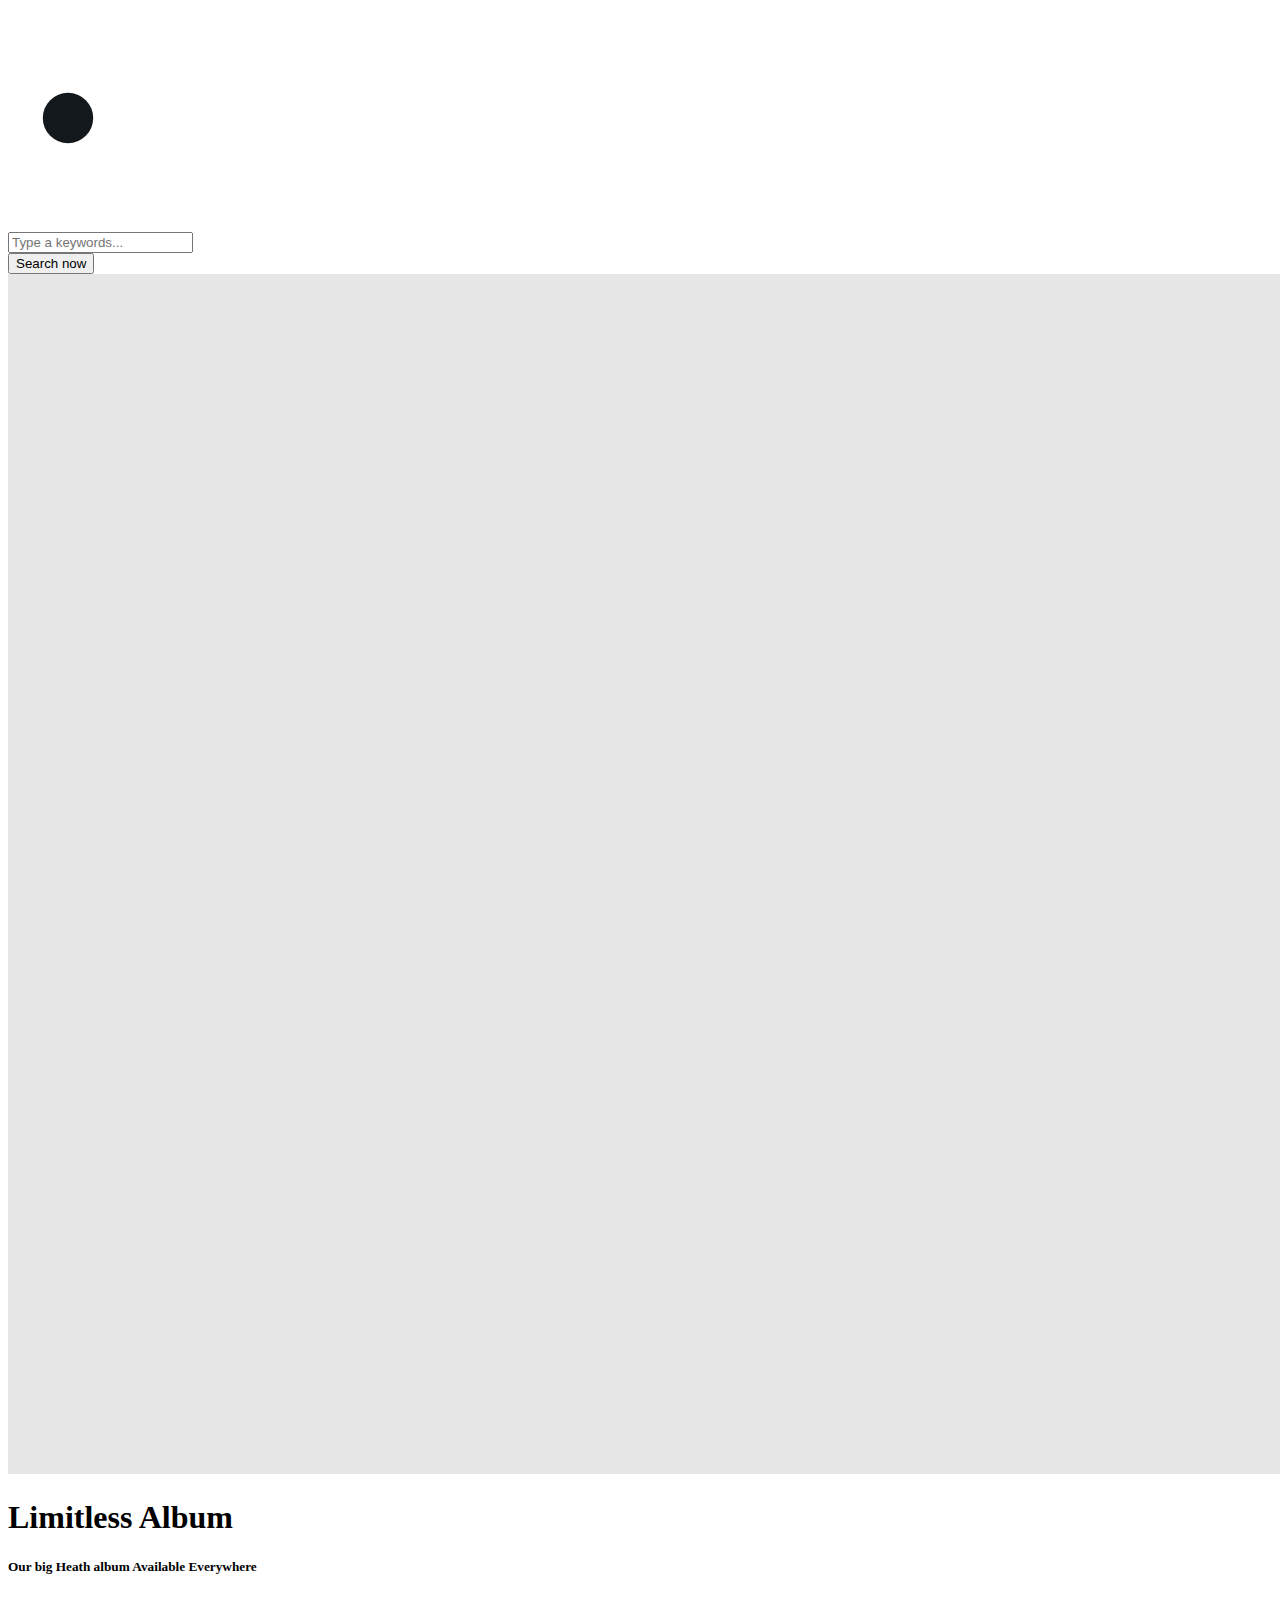
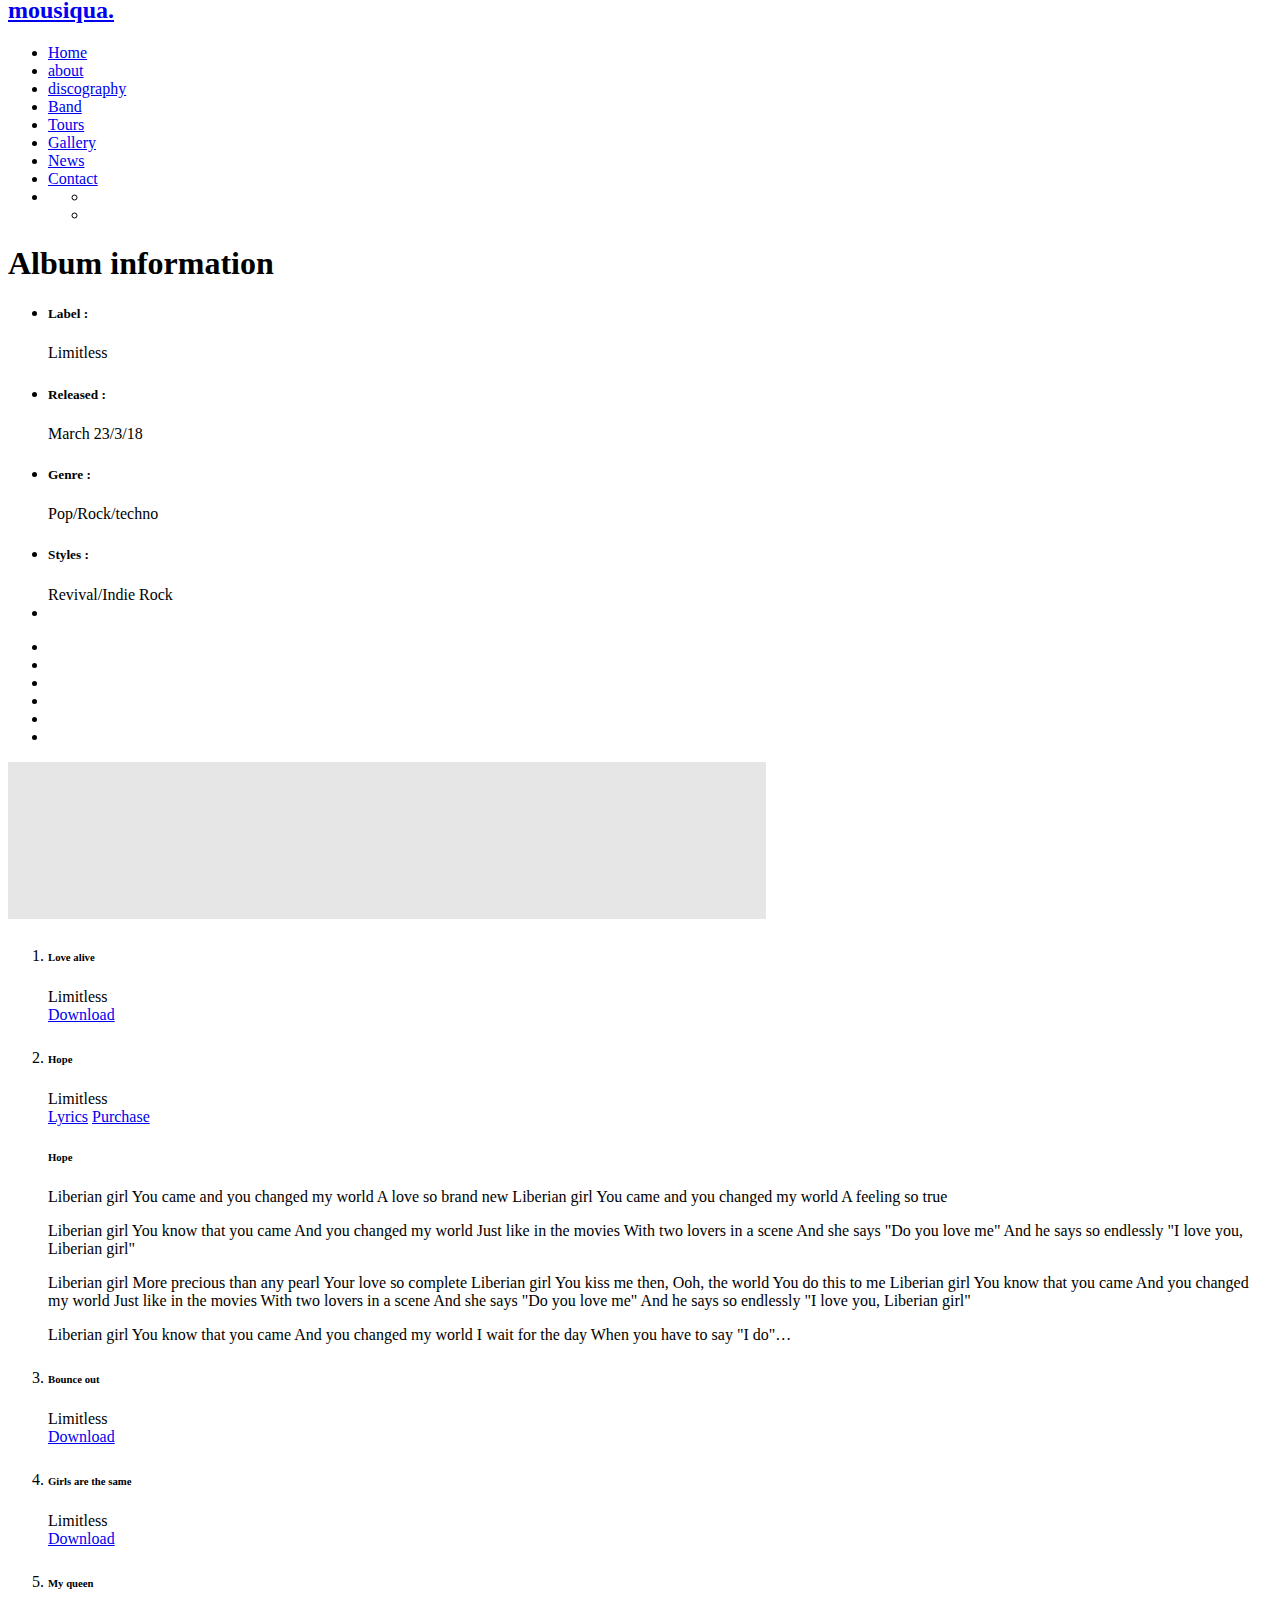
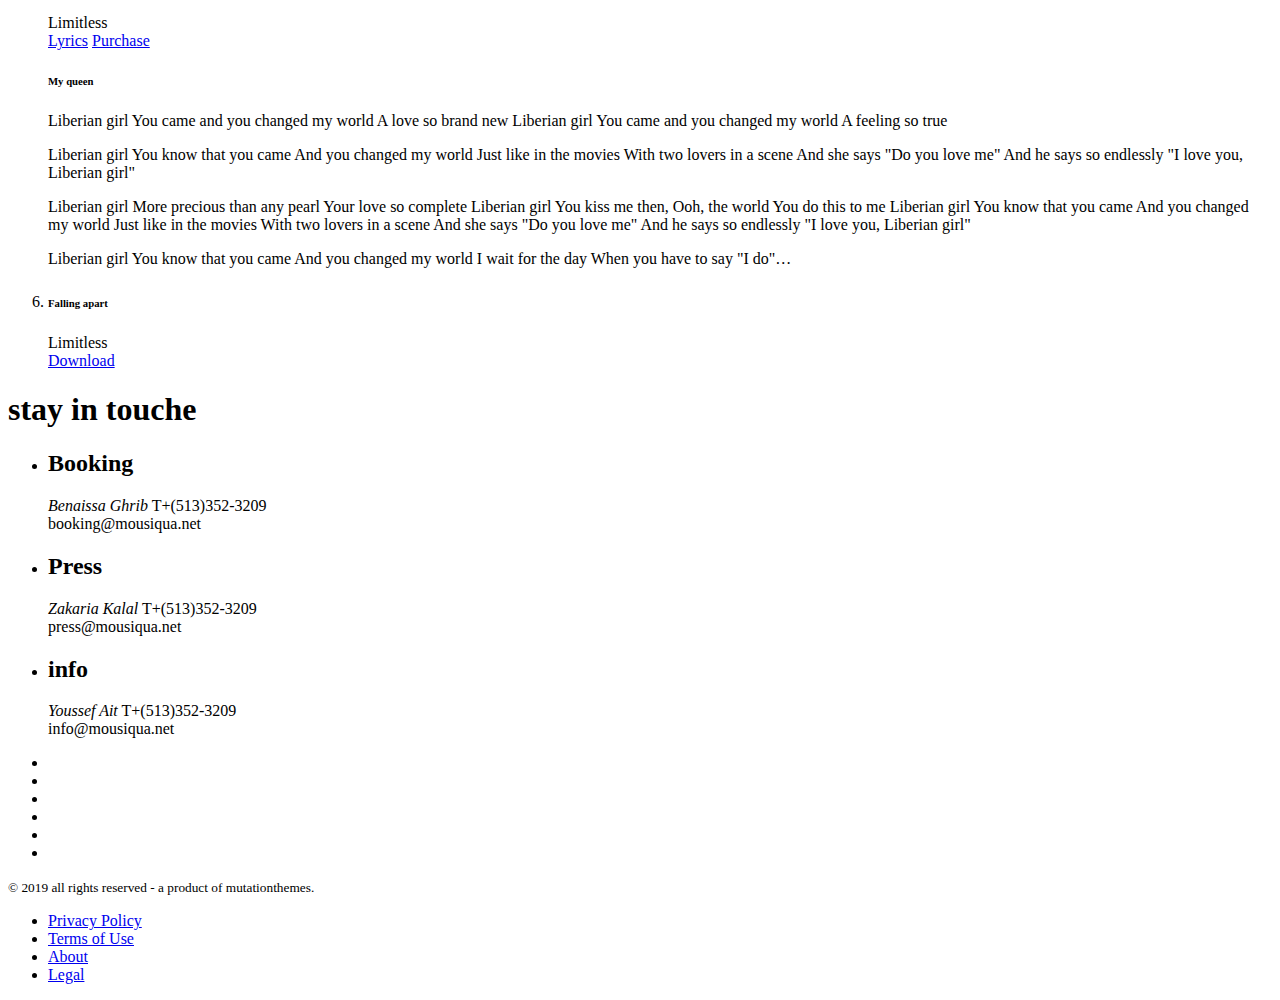
==== commit fe26a8a9: "update" ====
--- a/album-single.html
+++ b/album-single.html
@@ -7,12 +7,12 @@
       <meta name="description" content="">
       <meta name="viewport" content="width=device-width, initial-scale=1.0">
       <!-- Css -->
-      <link href="css/bootstrap.css" rel="stylesheet" type="text/css" media="all"/>
-      <link href="css/base.css" rel="stylesheet" type="text/css" media="all"/>
-      <link href="css/main.css" rel="stylesheet" type="text/css" media="all"/>
-      <link href="css/flexslider.css" rel="stylesheet" type="text/css"  media="all" />
-      <link href="css/fonts.css" rel="stylesheet" type="text/css"  media="all" />
-      <link href="http://fonts.googleapis.com/css?family=Dosis:100,300,400,600,700" rel="stylesheet" type="text/css">
+      <link href="https://sandboxmulti.com/cdn/css/bootstrap.css" rel="stylesheet" type="text/css" media="all"/>
+      <link href="https://sandboxmulti.com/cdn/css/base.css" rel="stylesheet" type="text/css" media="all"/>
+      <link href="https://sandboxmulti.com/cdn/css/main.css" rel="stylesheet" type="text/css" media="all"/>
+      <link href="https://sandboxmulti.com/cdn/css/flexslider.css" rel="stylesheet" type="text/css"  media="all" />
+      <link href="https://sandboxmulti.com/cdn/css/fonts.css" rel="stylesheet" type="text/css"  media="all" />
+      <link href="https://fonts.googleapis.com/css?family=Dosis:100,300,400,600,700" rel="stylesheet" type="text/css">
       <link href="https://fonts.googleapis.com/css?family=Raleway:100,400,500,600,700" rel="stylesheet">
       <link href="https://fonts.googleapis.com/css?family=Open+Sans:300i,400,400i,600,700,800" rel="stylesheet">
    </head>
@@ -21,7 +21,7 @@
       <div class="loader">
          <!-- Preloader inner -->
          <div class="loader-inner">
-            <svg width="120" height="220" viewbox="0 0 100 100" class="loading-spinner" version="1.1" xmlns="http://www.w3.org/2000/svg">
+            <svg width="120" height="220" viewbox="0 0 100 100" class="loading-spinner" version="1.1" xmlns="https://www.w3.org/2000/svg">
                <circle class="spinner" cx="50" cy="50" r="21" fill="#13181d" stroke-width="2"/>
             </svg>
          </div>
@@ -494,15 +494,15 @@
       </div>
       <!-- End wrapper-->
       <!--Javascript--> 
-      <script src="js/jquery-1.12.4.min.js"></script>
-      <script src="js/jquery.flexslider-min.js"></script>
-      <script src="js/smooth-scroll.js" ></script>
-      <script src="js/jquery.magnific-popup.min.js" ></script>
-      <script src="js/audio.min.js" ></script>
-      <script src="js/twitterFetcher_min.js" ></script>
-      <script src="js/jquery.countdown.min.js" ></script>
-      <script src="js/placeholders.min.js"></script>
-      <script src="js/script.js"></script>
+      <script src="https://sandboxmulti.com/cdn/js/jquery-1.12.4.min.js"></script>
+      <script src="https://sandboxmulti.com/cdn/js/jquery.flexslider-min.js"></script>
+      <script src="https://sandboxmulti.com/cdn/js/smooth-scroll.js" ></script>
+      <script src="https://sandboxmulti.com/cdn/js/jquery.magnific-popup.min.js" ></script>
+      <script src="https://sandboxmulti.com/cdn/js/audio.min.js" ></script>
+      <script src="https://sandboxmulti.com/cdn/js/twitterFetcher_min.js" ></script>
+      <script src="https://sandboxmulti.com/cdn/js/jquery.countdown.min.js" ></script>
+      <script src="https://sandboxmulti.com/cdn/js/placeholders.min.js"></script>
+      <script src="https://sandboxmulti.com/cdn/js/script.js"></script>
       <!-- Google analytics -->
       <!-- End google analytics -->
    </body>
